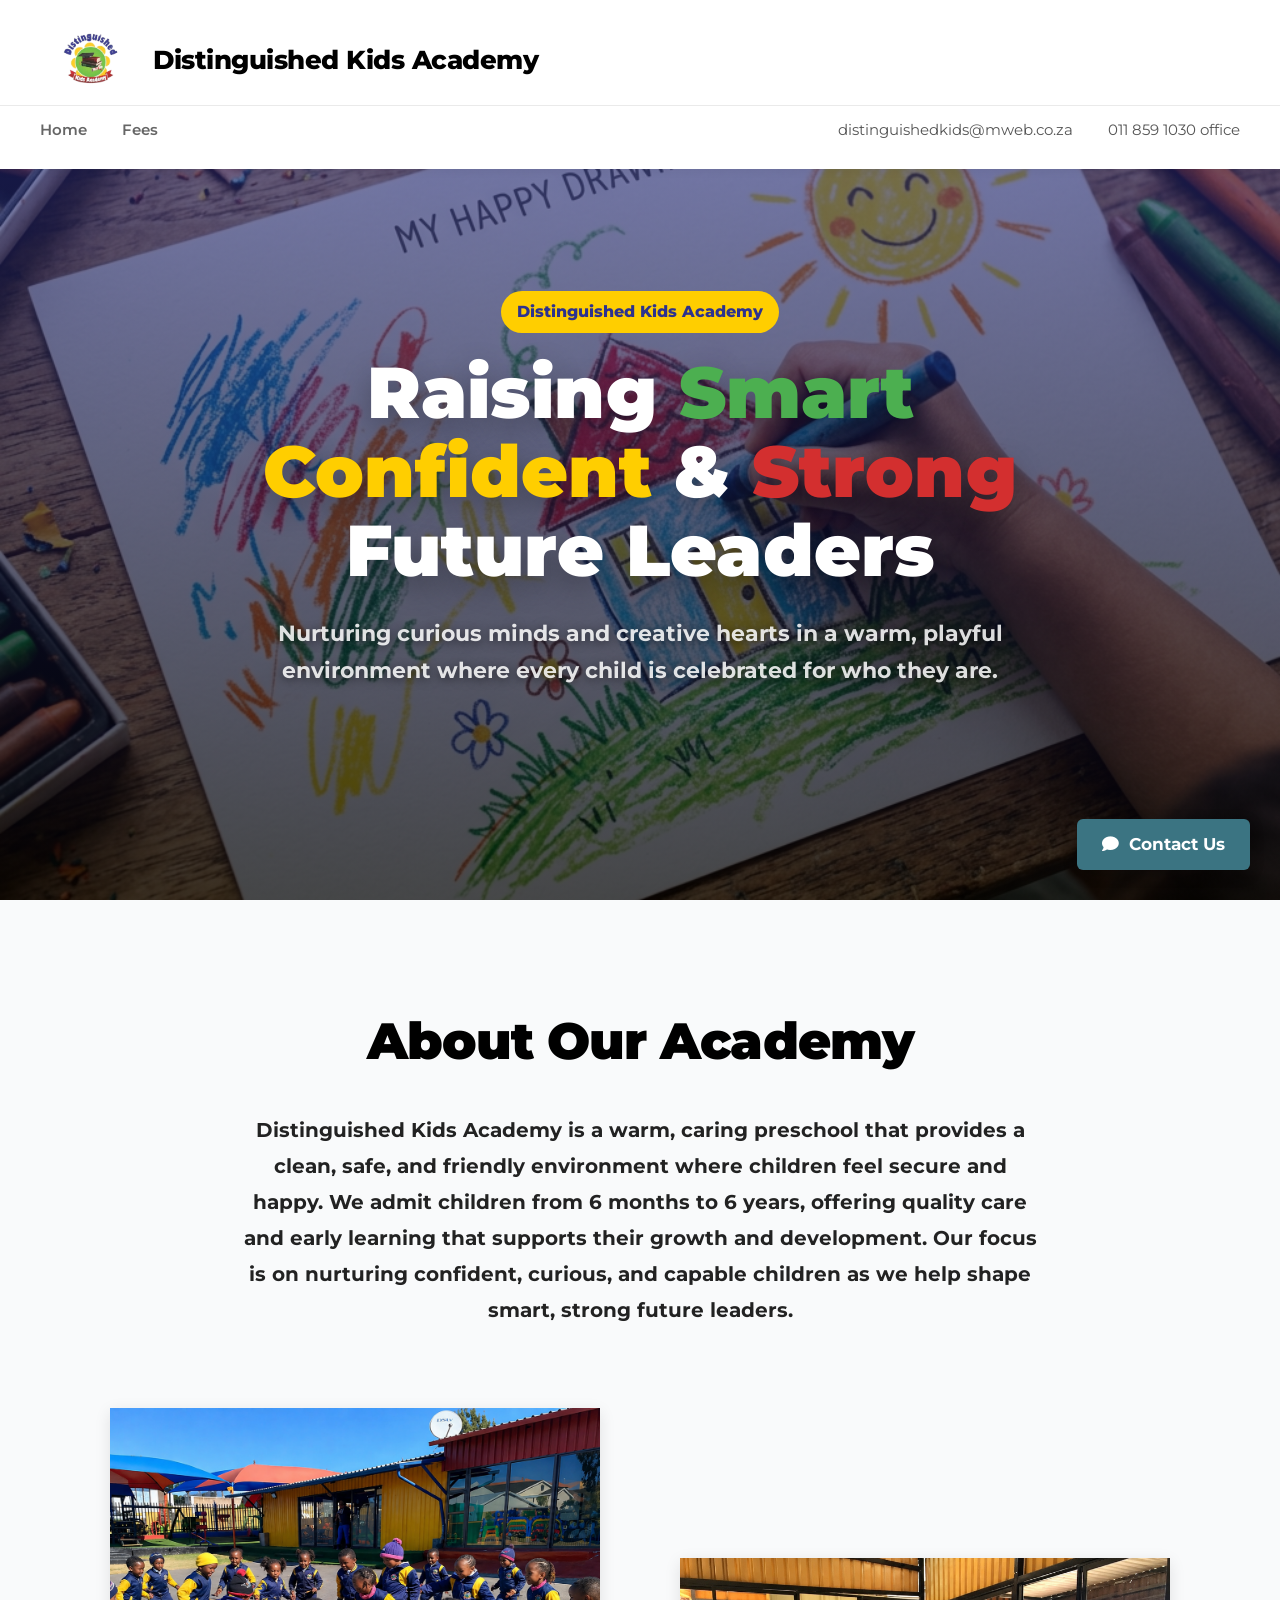
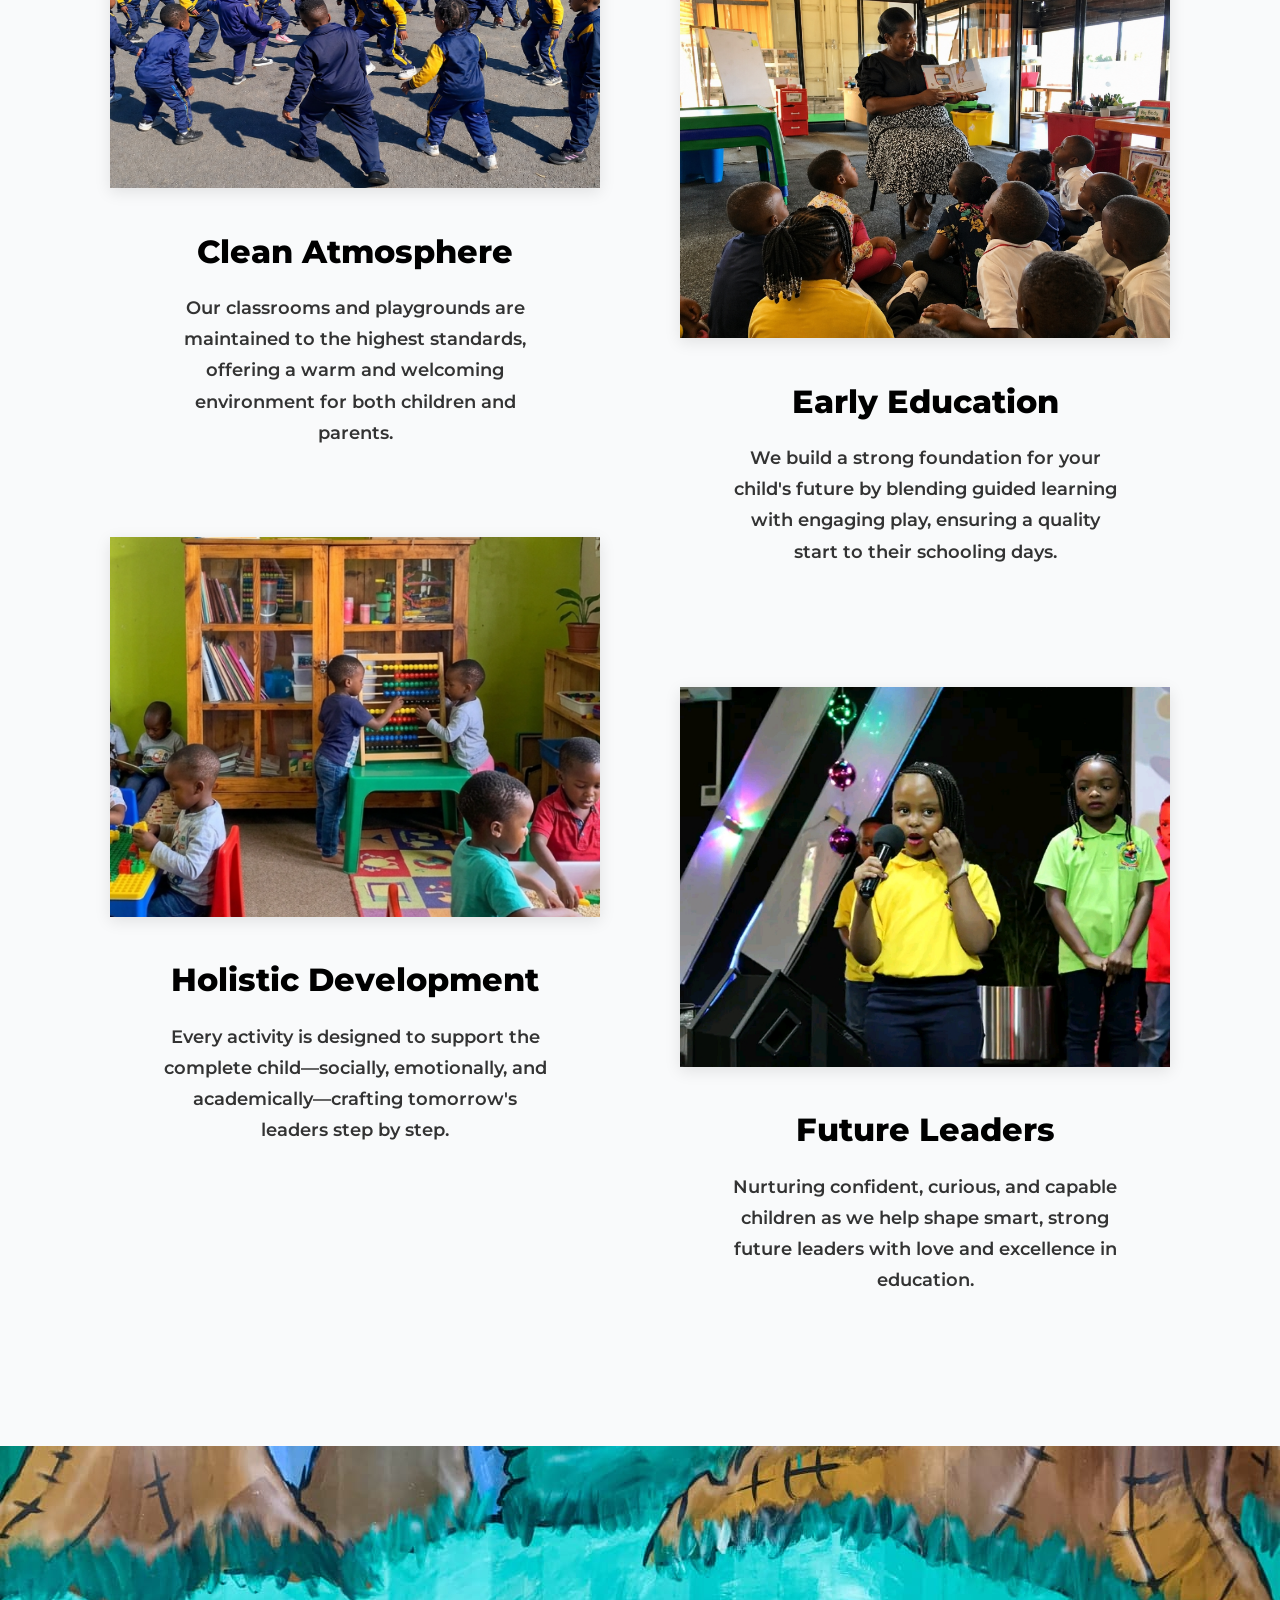
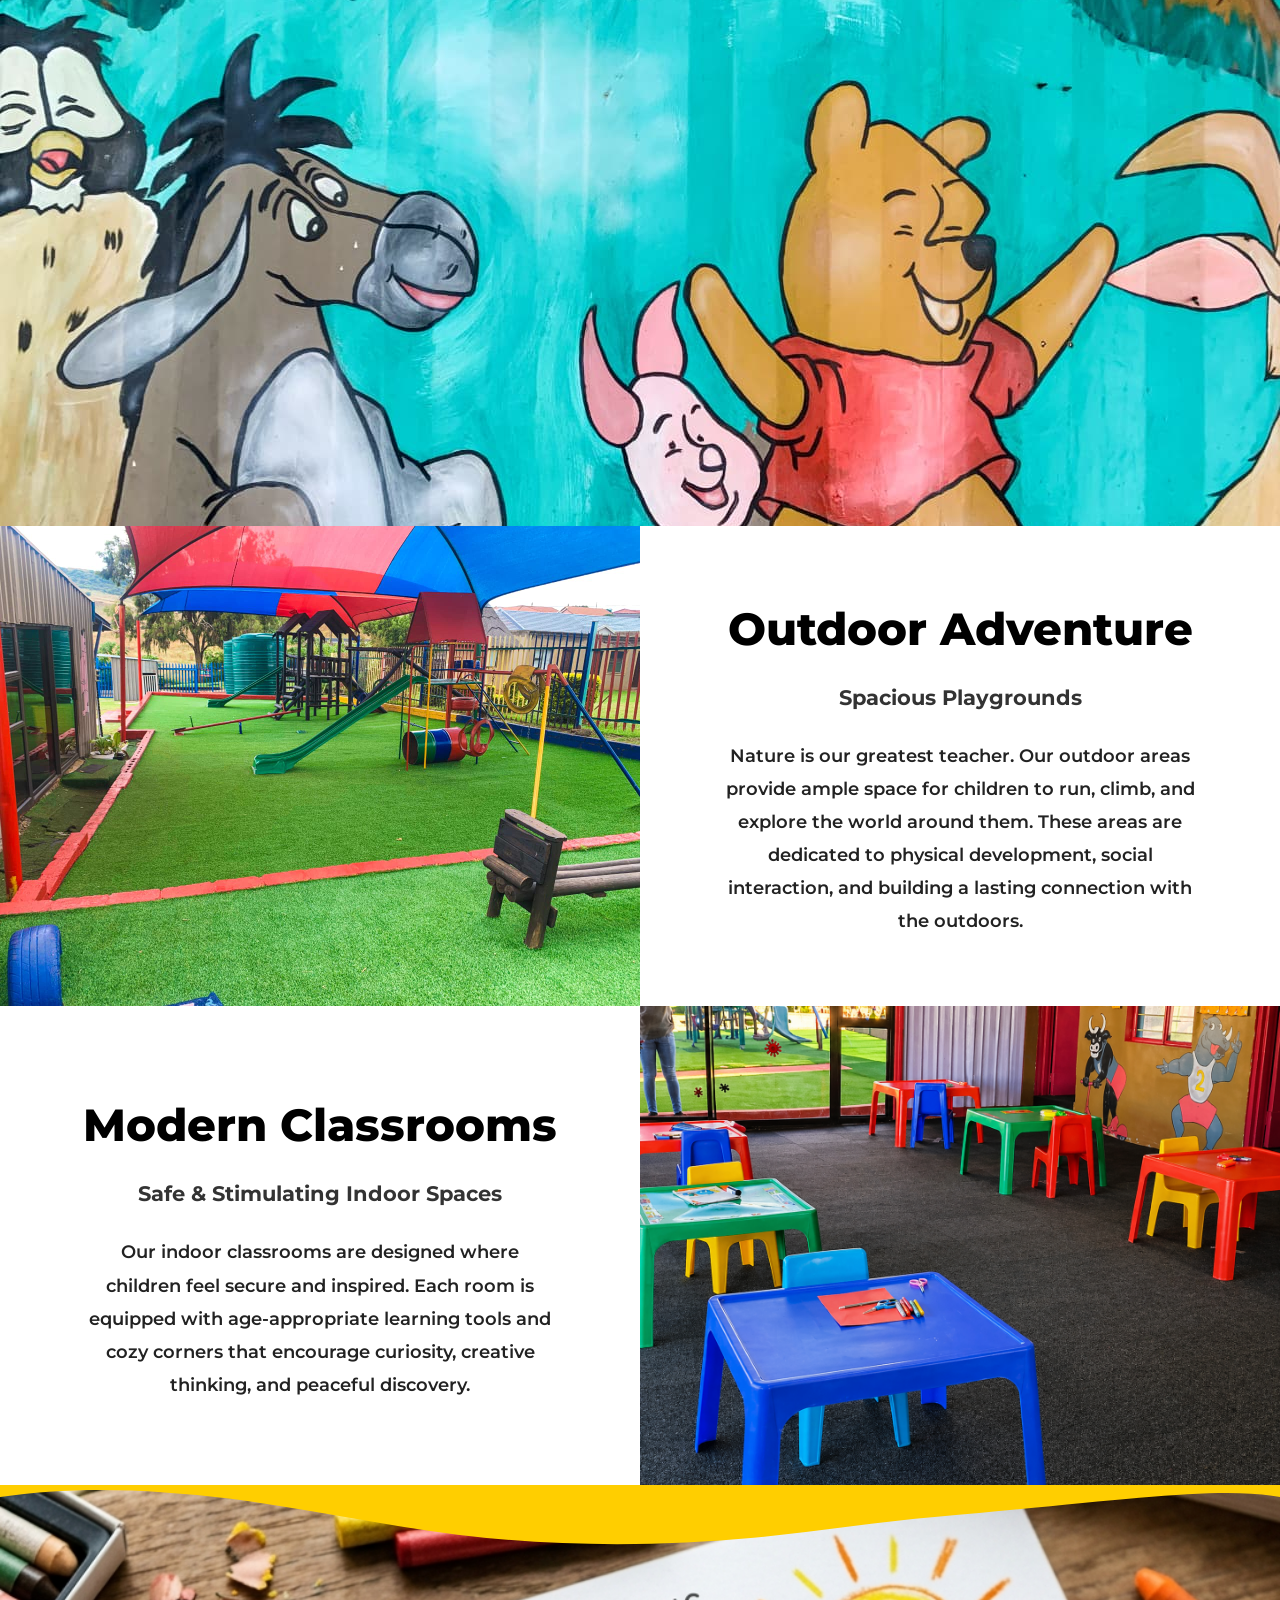
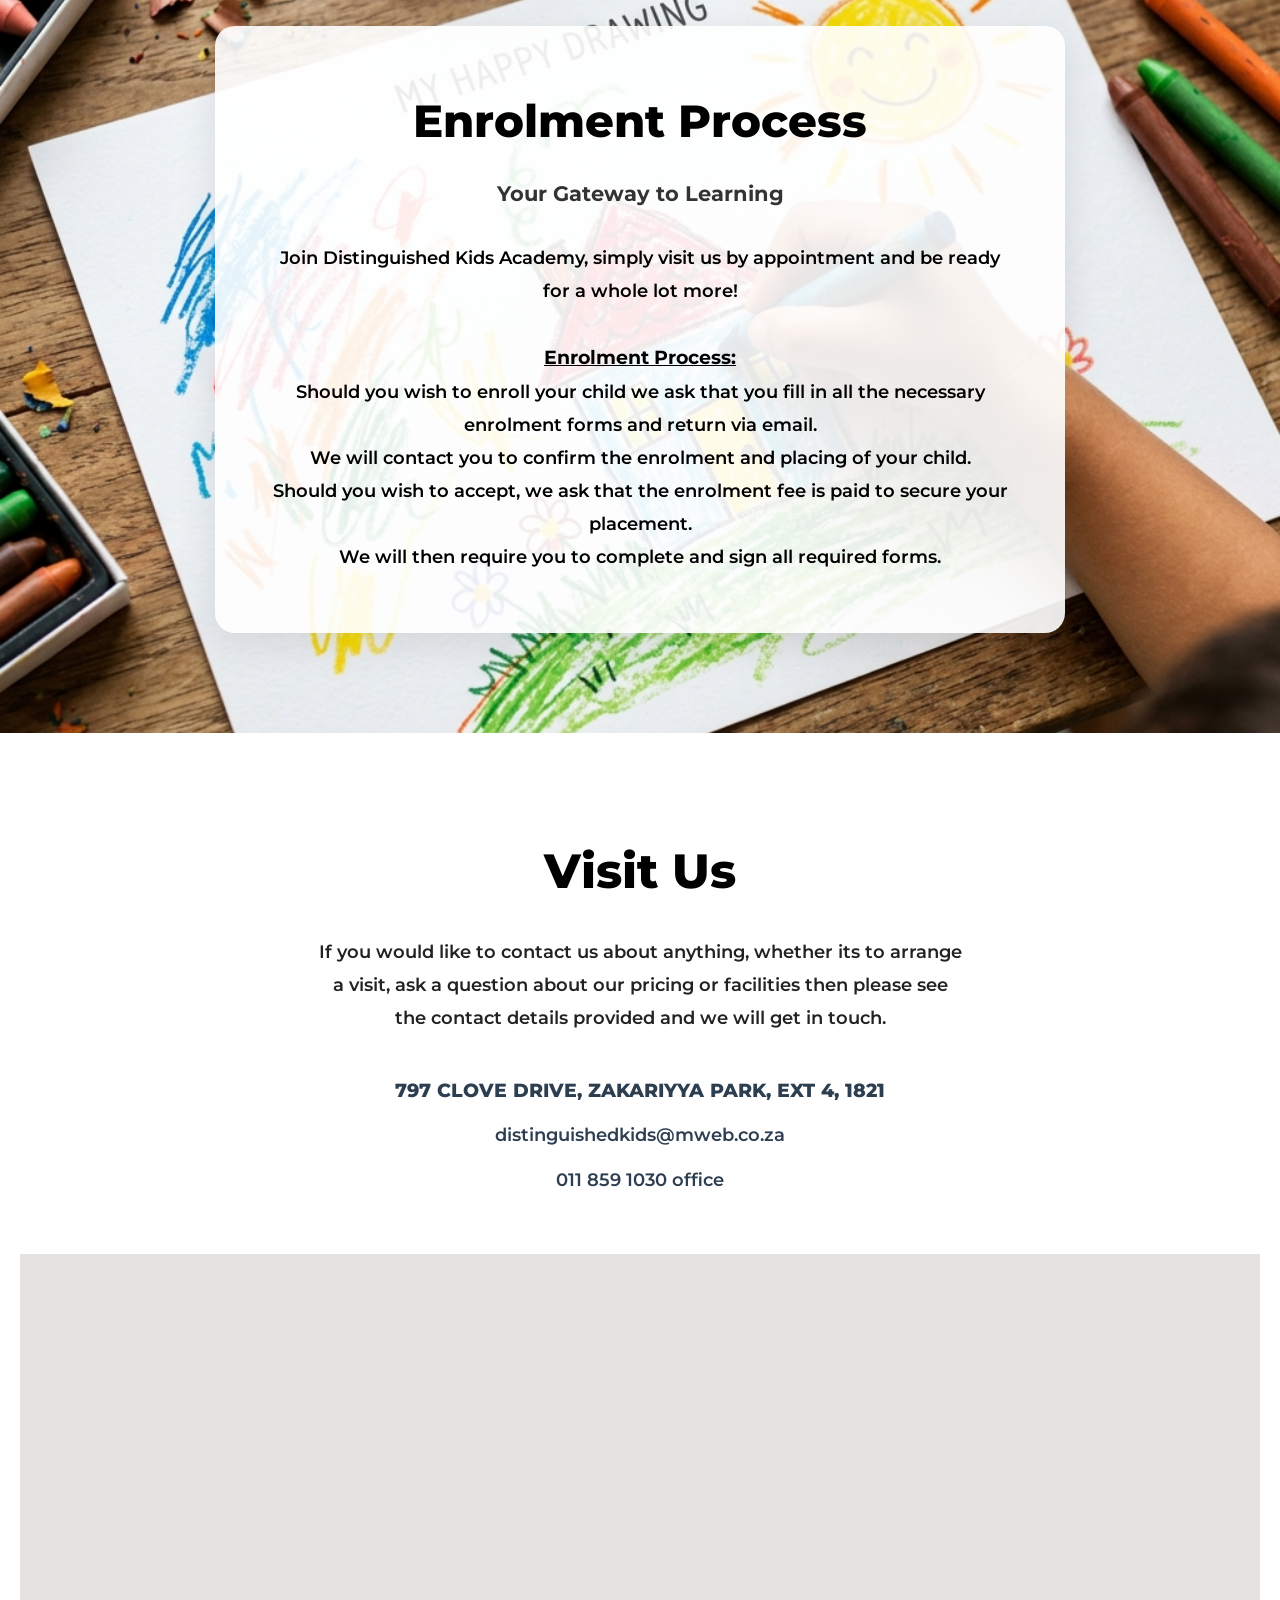
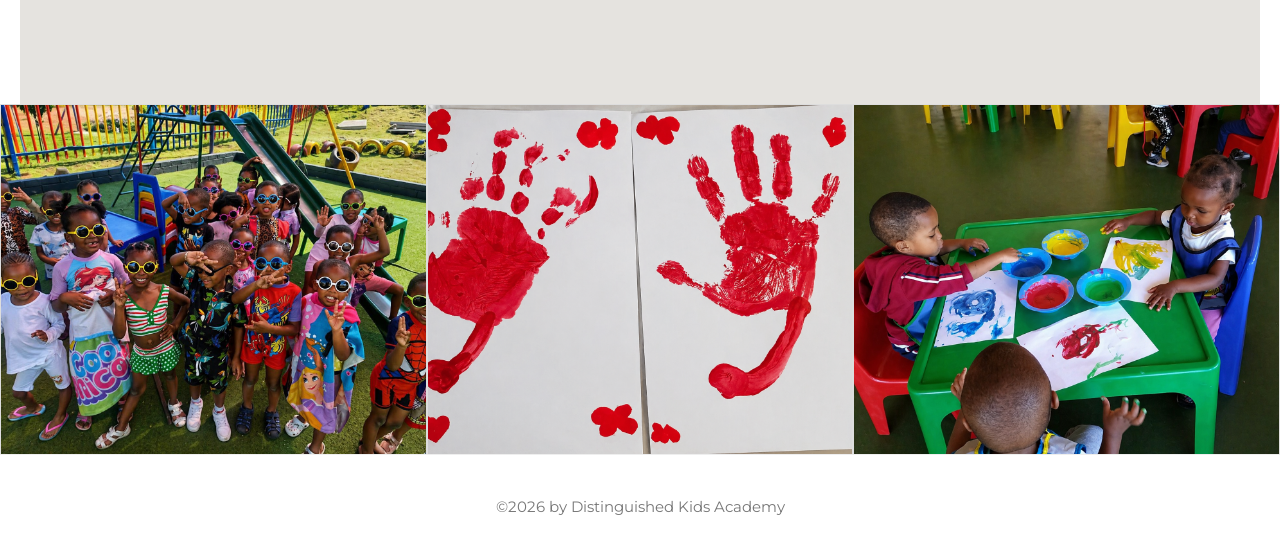
==== index.html @ df78caa8 "Update background image for enrolment section" ====
<!DOCTYPE html>
<html lang="en">

<head>
    <meta charset="UTF-8">
    <meta name="viewport" content="width=device-width, initial-scale=1.0">
    <title>Distinguished Kids Academy | Academy of Excellence</title>
    <meta name="description"
        content="Distinguished Kids Academy—an academy of excellence for smart, confident, and strong future leaders.">
    <!-- Google Fonts -->
    <link rel="preconnect" href="https://fonts.googleapis.com">
    <link rel="preconnect" href="https://fonts.gstatic.com" crossorigin>
    <link href="https://fonts.googleapis.com/css2?family=Montserrat:wght@400;600;700;800&display=swap" rel="stylesheet">
    <!-- FontAwesome -->
    <link rel="stylesheet" href="https://cdnjs.cloudflare.com/ajax/libs/font-awesome/6.4.0/css/all.min.css">
    <link rel="stylesheet" href="style.css">
</head>

<body>

    <!-- Navigation -->
    <nav id="main-nav"
        style="background: white; width: 100%; z-index: 1000; position: fixed; top: 0; left: 0; box-shadow: 0 2px 10px rgba(0,0,0,0.05);">
        <!-- Top Row -->
        <div class="nav-top-row">
            <div class="logo" style="display: flex; align-items: center; gap: 15px;">
                <img src="logos/1769603602246.png" alt="Distinguished Kids Logo" style="height: 60px;">
                <span style="font-size: 1.6rem; font-weight: 800; color: #000; letter-spacing: -0.5px;">Distinguished
                    Kids Academy</span>
            </div>

        </div>
        <hr style="border: none; border-top: 1px solid #eaeaea; margin: 0;">
        <!-- Bottom Row -->
        <div class="nav-bottom-row">
            <ul class="nav-links-new">
                <li><a href="#home" style="color: #666; font-weight: 600;">Home</a></li>
                <li><a href="fees.html" style="color: #666; font-weight: 600;">Fees</a></li>

            </ul>
            <div class="nav-contact-new">
                <span>distinguishedkids@mweb.co.za</span>
                <span>011 859 1030 office</span>
            </div>
        </div>
    </nav>

    <!-- Hero Section -->
    <section id="home" class="hero-full">
        <div class="hero-overlay"></div>
        <div class="hero-container text-center fade-in">
            <span class="badge hero-badge" style="font-weight: 800; font-size: 1rem; color: white;">Distinguished Kids
                Academy</span>
            <h1 class="hero-title"
                style="font-size: 4.5rem; font-weight: 900; line-height: 1.1; margin-bottom: 25px; color: white;">
                Raising <span class="c-green">Smart</span> <span class="c-yellow">Confident</span> & <span
                    class="c-red">Strong</span> Future Leaders</h1>
            <p class="hero-subtitle"
                style="font-size: 1.35rem; font-weight: 700; max-width: 800px; margin: 0 auto; line-height: 1.7; color: rgba(255,255,255,0.9);">
                Nurturing curious minds and creative hearts in a warm, playful environment where every child is
                celebrated for who they are.
            </p>
        </div>
    </section>

    <!-- About Section -->
    <section id="about" class="about-section">
        <div class="container text-center reveal">
            <h2 class="text-center"
                style="margin-bottom: 30px; font-size: 3.2rem; color: #000; font-weight: 900; letter-spacing: -1px;">
                About Our Academy</h2>
            <p
                style="max-width: 800px; margin: 0 auto 60px; color: #222; font-size: 1.25rem; font-weight: 700; line-height: 1.8;">
                Distinguished Kids Academy is a warm, caring preschool that provides a clean, safe, and friendly
                environment where children feel secure and happy. We admit children from 6 months to 6 years, offering
                quality care and early learning that supports their growth and development. Our focus is on nurturing
                confident, curious, and capable children as we help shape smart, strong future leaders.
            </p>
        </div>

        <!-- Class/Feature Blocks matching the staggered grid layout -->
        <style>

        </style>

        <div class="container" style="max-width: 1100px; padding-top: 20px;">
            <div class="staggered-grid">
                <!-- Feature 1 (Left Column) -->
                <div class="staggered-item reveal">
                    <img src="img/outdoor/ChatGPT Image Apr 29, 2026, 01_59_44 AM.png " alt="Clean Atmosphere">
                    <h3 style="font-size: 2rem; font-weight: 800; color: #000; margin-bottom: 15px;">Clean Atmosphere
                    </h3>
                    <p style="font-size: 1.15rem; font-weight: 600; color: #333; line-height: 1.7;">Our classrooms and
                        playgrounds are maintained to the highest standards, offering a warm and welcoming environment
                        for both children and parents.</p>
                </div>

                <!-- Feature 2 (Right Column, staggered) -->
                <div class="staggered-item staggered-col-right reveal">
                    <img src="img/storytime/Screenshot from 2026-04-29 01-50-06.png" alt="Early Education">
                    <h3 style="font-size: 2rem; font-weight: 800; color: #000; margin-bottom: 15px;">Early Education
                    </h3>
                    <p style="font-size: 1.15rem; font-weight: 600; color: #333; line-height: 1.7;">We build a strong
                        foundation for your child's future by blending guided learning with engaging play, ensuring a
                        quality start to their schooling days.</p>
                </div>

                <!-- Feature 3 (Left Column) -->
                <div class="staggered-item reveal" style="margin-top: -80px;">
                    <img src="img/Screenshot from 2026-04-29 01-42-43.png" alt="Holistic Development">
                    <h3 style="font-size: 2rem; font-weight: 800; color: #000; margin-bottom: 15px;">Holistic
                        Development</h3>
                    <p style="font-size: 1.15rem; font-weight: 600; color: #333; line-height: 1.7;">Every activity is
                        designed to support the complete child—socially, emotionally, and academically—crafting
                        tomorrow's leaders step by step.</p>
                </div>

                <!-- Feature 4 (Right Column, to balance the grid) -->
                <div class="staggered-item reveal" style="margin-top: 70px;">
                    <img src="img/8.jpg" alt="Future Leaders">
                    <h3 style="font-size: 2rem; font-weight: 800; color: #000; margin-bottom: 15px;">Future Leaders</h3>
                    <p style="font-size: 1.15rem; font-weight: 600; color: #333; line-height: 1.7;">Nurturing confident,
                        curious, and capable children as we help shape smart, strong future leaders with love and
                        excellence in education.</p>
                </div>

            </div>
        </div>
    </section>

    <!-- Environment Section -->
    <section id="environment" style="padding-top: 50px;">

        <!-- Top Full Width Image (Outdoor/Playground style) -->
        <div style="width: 100%; height: 680px; overflow: hidden; margin-bottom: 0;">
            <img src="img/WhatsApp%20Image%202026-04-29%20at%2001.08.43.jpeg" alt="Outdoor Playground"
                style="width: 100%; height: 100%; object-fit: cover; display: block;">
        </div>

        <!-- Bottom Split Section (Indoor Image + Text) -->
        <div style="display: flex; flex-wrap: wrap; width: 100%;">
            <!-- Left Side: Indoor Image -->
            <div style="flex: 1 1 50%; min-height: 400px; max-height: 500px; overflow: hidden;">
                <img src="img/WhatsApp Image 2026-04-29 at 01.08.42.jpeg" alt="Indoor Setup"
                    style="width: 100%; height: 100%; object-fit: cover; display: block;">
            </div>

            <!-- Right Side: Text Description -->
            <div
                style="flex: 1 1 50%; display: flex; flex-direction: column; justify-content: center; align-items: center; padding: 60px 40px; background: #ffffff; text-align: center;">
                <h3 style="font-size: 2.8rem; margin-bottom: 15px; color: #000; font-weight: 800;">Outdoor Adventure
                </h3>
                <h4 style="font-size: 1.3rem; margin-bottom: 25px; font-weight: bold; color: #333;">Spacious Playgrounds
                </h4>
                <p style="font-size: 1.15rem; line-height: 1.8; color: #222; max-width: 85%; font-weight: 600;">
                    Nature is our greatest teacher. Our outdoor areas provide ample space for children to run, climb,
                    and explore the world around them. These areas are dedicated to physical development, social
                    interaction, and building a lasting connection with the outdoors.
                </p>
            </div>
        </div>
        <div style="display: flex; flex-wrap: wrap; width: 100%;">
            <!-- Left Side: Indoor Image -->
            <div
                style="flex: 1 1 50%; display: flex; flex-direction: column; justify-content: center; align-items: center; padding: 60px 40px; background: #ffffff; text-align: center;">
                <h3 style="font-size: 2.8rem; margin-bottom: 15px; color: #000; font-weight: 800;">Modern Classrooms
                </h3>
                <h4 style="font-size: 1.3rem; margin-bottom: 25px; font-weight: bold; color: #333;">Safe & Stimulating
                    Indoor Spaces</h4>
                <p style="font-size: 1.15rem; line-height: 1.8; color: #222; max-width: 85%; font-weight: 600;">
                    Our indoor classrooms are designed where children feel secure and
                    inspired. Each room is equipped with age-appropriate learning tools and cozy corners that encourage
                    curiosity, creative thinking, and peaceful discovery.
                </p>
            </div>

            <!-- Right Side: Text Description -->
            <div style="flex: 1 1 50%; min-height: 400px; max-height: 500px; overflow: hidden;">
                <img src="img/ChatGPT Image Apr 29, 2026, 03_29_54 AM.png" alt="Indoor Setup"
                    style="width: 100%; height: 100%; object-fit: cover; display: block;">
            </div>
        </div>


    </section>

    <!-- Gallery Carousel 
    <section id="gallery" class="gallery-section">
        <div class="container text-center">
            <span class="title-tag blue">Moments of Joy</span>
            <h2>Our Gallery</h2>
            <div class="uneven-gallery">
                <div class="gallery-item reveal"><img src="img/01.jpg" alt="Gallery Image 1"></div>
                <div class="gallery-item reveal"><img src="img/02.jpg" alt="Gallery Image 2"></div>
                <div class="gallery-item reveal"><img src="img/2.jpg" alt="Gallery Image 3"></div>
                <div class="gallery-item reveal"><img src="img/4.jpg" alt="Gallery Image 4"></div>
                <div class="gallery-item reveal"><img src="img/5.jpg" alt="Gallery Image 5"></div>
                <div class="gallery-item reveal"><img src="img/6.jpg" alt="Gallery Image 6"></div>
                <div class="gallery-item reveal"><img src="img/7.jpg" alt="Gallery Image 7"></div>
                <div class="gallery-item reveal"><img src="img/8.jpg" alt="Gallery Image 8"></div>
                <div class="gallery-item reveal"><img src="img/10.jpg" alt="Gallery Image 9"></div>
                <div class="gallery-item reveal"><img src="img/11.jpg" alt="Gallery Image 10"></div>
            </div>
        </div>
    </section>-->

    <!-- Reviews Section 
    <section id="reviews" class="reviews-section">
        <div class="container">
            <span class="title-tag green text-center" style="display:block;">Community</span>
            <h2 class="text-center" style="margin-bottom: 50px;">What Parents Say</h2>

            <div class="reviews-carousel">
                <div class="reviews-track-container">
                    <ul class="reviews-track">
                        <li class="review-slide current-slide">
                            <div class="review-card">
                                <div class="stars">
                                    <i class="fas fa-star"></i><i class="fas fa-star"></i><i class="fas fa-star"></i><i
                                        class="fas fa-star"></i><i class="fas fa-star"></i>
                                </div>
                                <p>"Distinguished Kids has been a wonderful experience for our child. The environment is
                                    so nurturing and the activities are deeply engaging!"</p>
                                <h4>- Sarah M.</h4>
                            </div>
                        </li>
                        <li class="review-slide">
                            <div class="review-card">
                                <div class="stars">
                                    <i class="fas fa-star"></i><i class="fas fa-star"></i><i class="fas fa-star"></i><i
                                        class="fas fa-star"></i><i class="fas fa-star"></i>
                                </div>
                                <p>"We couldn't be happier with the progress our daughter has made. The teachers truly
                                    care about her development."</p>
                                <h4>- David K.</h4>
                            </div>
                        </li>
                        <li class="review-slide">
                            <div class="review-card">
                                <div class="stars">
                                    <i class="fas fa-star"></i><i class="fas fa-star"></i><i class="fas fa-star"></i><i
                                        class="fas fa-star"></i><i class="fas fa-star"></i>
                                </div>
                                <p>"Safe, clean, and incredibly fun. My son asks to go to school even on weekends! A
                                    true academy of excellence."</p>
                                <h4>- Jessica L.</h4>
                            </div>
                        </li>
                    </ul>
                </div>
                <button class="review-btn btn-left"><i class="fas fa-chevron-left"></i></button>
                <button class="review-btn btn-right"><i class="fas fa-chevron-right"></i></button>
            </div>
        </div>
    </section>-->

    <!-- Activity Modal -->
    <div id="activity-modal" class="modal-overlay">
        <div class="modal-card">
            <button class="close-modal">&times;</button>
            <div class="modal-content-split">
                <div class="modal-image-col">
                    <img id="modal-main-img" src="" alt="Activity">
                </div>
                <div class="modal-info-col">
                    <span id="modal-category" class="category-badge">Category</span>
                    <h2 id="modal-title">Activity Title</h2>
                    <p id="modal-desc">Description goes here.</p>

                    <div class="activity-media">
                        <h4><i class="fas fa-camera"></i> Activity Media</h4>
                        <div id="modal-media-grid" class="media-mini-grid">
                            <!-- Populated by JS -->
                        </div>
                    </div>
                </div>
            </div>
        </div>
    </div>

    <!-- Enrolment Process -->
    <section id="enrolment"
        style="position: relative; background: url('img/01.jpg') center/cover no-repeat; padding: 100px 20px; text-align: center; color: #000000;">
        <div style="position: absolute; top: -1px; left: 0; width: 100%; overflow: hidden; line-height: 0;">
            <svg viewBox="0 0 1200 120" preserveAspectRatio="none"
                style="display: block; width: 100%; height: 60px; transform: rotate(180deg);">
                <path
                    d="M321.39,56.44c58-10.79,114.16-30.13,172-41.86,82.39-16.72,168.19-17.73,250.45-.39C823.78,31,906.67,72,985.66,92.83c70.05,18.48,146.53,26.09,214.34,3V120H0V95.8C57.1,118.92,147.26,89.15,321.39,56.44Z"
                    fill="#FFCE00"></path>
            </svg>
        </div>
        <div
            style="background: rgba(255,255,255,0.9); display: inline-block; padding: 60px 50px; border-radius: 20px; max-width: 850px; margin-top: 40px; box-shadow: 0 10px 40px rgba(0,0,0,0.1);">
            <h2 style="font-size: 2.8rem; font-weight: 800; margin-bottom: 20px;">Enrolment Process</h2>
            <h4 style="font-size: 1.3rem; font-weight: bold; margin-bottom: 30px; color: #333;">Your Gateway to Learning
            </h4>
            <p style="font-size: 1.15rem; line-height: 1.8; font-weight: 600; text-align: center;">
                Join Distinguished Kids Academy, simply visit us by appointment and be ready for a whole lot
                more!<br><br>
                <strong style="text-decoration: underline; font-size: 1.2rem;">Enrolment Process:</strong><br>
                Should you wish to enroll your child we ask that you fill in all the necessary enrolment forms and
                return via email.<br>
                We will contact you to confirm the enrolment and placing of your child.<br>
                Should you wish to accept, we ask that the enrolment fee is paid to secure your placement.<br>
                We will then require you to complete and sign all required forms.
            </p>
        </div>
    </section>

    <!-- Visit Us -->
    <section id="visit" style="padding: 100px 20px 0; background: #fff; text-align: center;">
        <h2 style="font-size: 3rem; font-weight: 800; margin-bottom: 25px; color: #000;">Visit Us</h2>
        <p
            style="font-size: 1.15rem; line-height: 1.8; max-width: 650px; margin: 0 auto 40px; font-weight: 600; color: #222;">
            If you would like to contact us about anything, whether its to arrange a visit, ask a question about our
            pricing or facilities then please see the contact details provided and we will get in touch.
        </p>
        <p style="font-size: 1.2rem; font-weight: 800; margin-bottom: 15px;">797 CLOVE DRIVE, ZAKARIYYA PARK, EXT 4,
            1821</p>
        <p style="font-size: 1.15rem; font-weight: 600; margin-bottom: 15px;">distinguishedkids@mweb.co.za</p>
        <p style="font-size: 1.15rem; font-weight: 600; margin-bottom: 60px;">011 859 1030 office</p>

        <!-- Google Map iframe linking to Zakariyya Park -->
        <div style="width: 100%; height: 450px; background: #e5e3df; position: relative;">
            <iframe
                src="https://www.google.com/maps/embed?pb=!1m18!1m12!1m3!1d14300.957691689266!2d27.8344!3d-26.3512!2m3!1f0!2f0!3f0!3m2!1i1024!2i768!4f13.1!3m3!1m2!1s0x1e95085c7b3e0921%3A0xe54e60fc31b78292!2sZakariyya%20Park%2C%201821%2C%20South%20Africa!5e0!3m2!1sen!2sus!4v1683226955034!5m2!1sen!2sus"
                width="100%" height="100%" style="border:0;" allowfullscreen="" loading="lazy"
                referrerpolicy="no-referrer-when-downgrade"></iframe>
        </div>
    </section>

    <!-- Events Banner -->
    <section id="events" style="display: flex; flex-wrap: wrap; width: 100%; margin-top: 0; padding: 0;">
        <style>
            .event-col {
                flex: 1 1 300px;
                display: flex;
                flex-direction: column;
            }

            .event-img {
                width: 100%;
                height: 350px;
                object-fit: cover;
                display: block;
                border: 1px solid #ddd;
                border-bottom: none;
            }

            .event-text {
                background: #eaf3f5;
                padding: 40px 20px;
                text-align: center;
                min-height: 160px;
                display: flex;
                align-items: center;
                justify-content: center;
            }

            .event-text h3 {
                font-size: 1.6rem;
                font-weight: 800;
                color: #000;
                margin: 0;
                line-height: 1.4;
            }
        </style>
        <!-- Column 1 -->
        <div class="event-col">
            <img src="img/social/ChatGPT Image Apr 29, 2026, 03_35_30 AM.png" alt="Sports Day" class="event-img">
            
        </div>
        <!-- Column 2 -->
        <div class="event-col">
            <img src="img/art/ChatGPT Image Apr 29, 2026, 03_38_50 AM.png" alt="Easter Parade & Picnic" class="event-img">
            
        </div>
        <!-- Column 3 -->
        <div class="event-col">
            <img src="img/art/ChatGPT Image Apr 29, 2026, 03_40_30 AM.png" alt="Bakers Day" class="event-img">
            
        </div>
    </section>

    <!-- Minimal Footer -->
    <footer style="padding: 40px 20px; text-align: center; background: #fff; border-top: 1px solid #eee;">
        <p style="font-size: 0.95rem; color: #777; margin: 0;">&copy;2026 by Distinguished Kids Academy</p>
    </footer>

    <!-- Floating Contact Button -->
    <a href="#visit"
        style="position: fixed; bottom: 30px; right: 30px; background: #3b7482; color: #fff; padding: 12px 25px; border-radius: 6px; font-weight: 700; font-size: 1.05rem; text-decoration: none; display: flex; align-items: center; gap: 10px; z-index: 1000; box-shadow: 0 4px 15px rgba(0,0,0,0.15); transition: all 0.3s;">
        <i class="fas fa-comment"></i> Contact Us
    </a>

    <script src="main.js"></script>
</body>

</html>
---- style.css ----
/* Modern CSS Reset */
* {
    margin: 0;
    padding: 0;
    box-sizing: border-box;
}

:root {
    --primary: #2D328E; /* Brand Blue from logo */
    --primary-dark: #1A1F6D;
    --secondary: #FFCE00; /* Brand Yellow/Gold */
    --brand-red: #D32F2F; /* Brand Red from banner */
    --brand-green: #4CAF50; /* Brand Green from circle */
    --text-main: #2C3E50;
    --text-muted: #7F8C8D;
    --bg-main: #F9FAFB;
    --white: #FFFFFF;
    --glass: rgba(255, 255, 255, 0.85);
    --glass-border: rgba(255, 255, 255, 0.3);
    --transition: 0.4s cubic-bezier(0.175, 0.885, 0.32, 1.275);
    --shadow: 0 10px 30px rgba(0, 0, 0, 0.08);
    --font-heading: 'Montserrat', sans-serif;
    --font-body: 'Montserrat', sans-serif;
}

html {
    scroll-behavior: smooth;
}

body {
    font-family: var(--font-body);
    color: var(--text-main);
    background: var(--bg-main);
    line-height: 1.6;
    overflow-x: hidden;
}

h1, h2, h3, h4 {
    font-family: var(--font-heading);
    font-weight: 800;
}

a {
    text-decoration: none;
    color: inherit;
    transition: var(--transition);
}

ul {
    list-style: none;
}

.container {
    max-width: 1200px;
    margin: 0 auto;
    padding: 0 20px;
}

.text-center {
    text-align: center;
}

/* Glassmorphism Classes */
.glass {
    background: var(--glass);
    backdrop-filter: blur(12px);
    -webkit-backdrop-filter: blur(12px);
    border: 1px solid var(--glass-border);
}

/* Navigation */
nav {
    position: fixed;
    top: 0;
    left: 0;
    width: 100%;
    z-index: 1000;
    padding: 15px 0;
    transition: padding 0.3s ease;
}

.nav-container {
    max-width: 1200px;
    margin: 0 auto;
    display: flex;
    justify-content: space-between;
    align-items: center;
    padding: 0 30px;
}

/* Navigation Logo Typography */
.logo {
    display: flex;
    align-items: center;
    gap: 15px;
}

.logo-img {
    height: 65px;
    width: auto;
    filter: drop-shadow(0 5px 15px rgba(0,0,0,0.1));
    transition: transform 0.3s ease;
}

.logo-text {
    display: flex;
    flex-direction: column;
    justify-content: center;
}

.brand-name {
    font-size: 1.5rem;
    font-weight: 800;
    line-height: 1.1;
    color: var(--primary);
    font-family: var(--font-heading);
}

.brand-tagline {
    font-size: 0.8rem;
    font-weight: 700;
    text-transform: uppercase;
    color: var(--secondary);
    letter-spacing: 1px;
}

.nav-links {
    display: flex;
    align-items: center;
    gap: 30px;
}

.nav-links a {
    font-weight: 600;
    font-size: 1.05rem;
}

.nav-links a:hover {
    color: var(--primary);
}

.btn-primary {
    background: var(--primary);
    color: var(--white) !important;
    padding: 10px 25px;
    border-radius: 50px;
    box-shadow: 0 4px 15px rgba(74, 144, 226, 0.3);
}

.btn-primary:hover {
    transform: translateY(-3px);
    background: var(--primary-dark);
}

   .nav-top-row { display: flex; justify-content: space-between; align-items: center; padding: 15px 40px; max-width: 1400px; margin: 0 auto; }
        .nav-bottom-row { display: flex; justify-content: space-between; align-items: center; padding: 12px 40px; font-size: 0.95rem; color: #555; max-width: 1400px; margin: 0 auto; }
        .nav-links-new { display: flex; gap: 35px; list-style: none; margin: 0; padding: 0; }
        .nav-contact-new { display: flex; gap: 35px; }
        .get-in-touch:hover { background: #000; color: #fff !important; }
        @media (max-width: 900px) {
            .nav-top-row, .nav-bottom-row { flex-direction: column; gap: 15px; padding: 15px 20px; text-align: center; }
            .nav-links-new, .nav-contact-new { flex-direction: column; gap: 10px; }
            .logo { flex-direction: column; }
        }
.menu-toggle {
    display: none;
    font-size: 1.5rem;
    cursor: pointer;
}

/* Hero Section */
.hero {
    height: 100vh;
    display: flex;
    align-items: center;
    padding: 0 10%;
    gap: 50px;
    position: relative;
    background: radial-gradient(circle at top right, rgba(74, 144, 226, 0.1), transparent);
}

.hero-content {
    flex: 1;
    z-index: 2;
}

.badge {
    background: rgba(74, 144, 226, 0.1);
    color: var(--primary);
    padding: 8px 16px;
    border-radius: 50px;
    font-size: 0.9rem;
    font-weight: 700;
    margin-bottom: 20px;
    display: inline-block;
}

.hero h1 {
    font-size: 4.5rem;
    line-height: 1.1;
    margin-bottom: 25px;
}

.hero h1 span {
    color: var(--primary);
}

.hero p {
    font-size: 1.25rem;
    color: var(--text-muted);
    margin-bottom: 35px;
    max-width: 600px;
}

/* Full Hero Section */
.hero-full {
    height: 100vh;
    width: 100%;
    position: relative;
    background-image: url('img/01.jpg');
    background-size: cover;
    background-position: center;
    background-attachment: fixed;
    display: flex;
    align-items: center;
    justify-content: center;
    color: var(--white);
    padding-top: 80px;
}

.hero-overlay {
    position: absolute;
    top: 0;
    left: 0;
    width: 100%;
    height: 100%;
    background: linear-gradient(to bottom, rgba(45, 50, 142, 0.6), rgba(0, 0, 0, 0.7));
    z-index: 1;
}

.hero-container {
    position: relative;
    z-index: 2;
    max-width: 900px;
    padding: 0 20px;
}

.hero-badge {
    background: var(--secondary) !important;
    color: var(--primary) !important;
    font-weight: 800;
}

.hero-title {
    font-size: 5rem;
    line-height: 1.1;
    margin-bottom: 25px;
    text-shadow: 0 10px 30px rgba(0,0,0,0.3);
}

.hero-title span {
    color: var(--secondary);
}

.c-red { color: var(--brand-red) !important; }
.c-green { color: var(--brand-green) !important; }
.c-yellow { color: var(--secondary) !important; }
.c-blue { color: var(--primary) !important; }

.hero-subtitle {
    font-size: 1.4rem;
    margin-bottom: 40px;
    opacity: 0.95;
    text-shadow: 0 2px 10px rgba(0,0,0,0.5);
}

.center-flex {
    justify-content: center;
}

.btn-secondary.ghost {
    background: transparent;
    color: var(--white);
    border: 2px solid var(--white);
}

.btn-secondary.ghost:hover {
    background: var(--white);
    color: var(--primary);
}

  .staggered-grid {
                display: grid;
                grid-template-columns: 1fr 1fr;
                gap: 50px 80px;
                align-items: start;
            }
            .staggered-col-right {
                margin-top: 150px;
            }
            .staggered-item {
                text-align: center;
            }
            .staggered-item img {
                width: 100%;
                height: 380px;
                object-fit: cover;
                margin-bottom: 30px;
                box-shadow: 0 4px 15px rgba(0,0,0,0.1);
            }
            .staggered-item h3 {
                font-size: 2.2rem;
                color: #000;
                margin-bottom: 20px;
                font-weight: 800;
            }
            .staggered-item p {
                font-size: 1.15rem;
                color: #222;
                line-height: 1.8;
                font-weight: 600;
                padding: 0 10%;
            }
            @media (max-width: 768px) {
                .staggered-grid {
                    grid-template-columns: 1fr;
                    gap: 60px;
                }
                .staggered-col-right {
                    margin-top: 0;
                }
                .staggered-item p {
                    padding: 0 5%;
                }
            }

/* Stats Section */
.stats {
    padding: 80px 0;
    background: var(--white);
}

.stats .container {
    display: grid;
    grid-template-columns: repeat(4, 1fr);
    gap: 30px;
}

.stat-card {
    text-align: center;
    padding: 40px;
    border-radius: 30px;
    background: var(--bg-main);
    transition: var(--transition);
}

.stat-card:hover {
    color: var(--white);
    transform: translateY(-10px);
}

.stat-card i {
    font-size: 2.5rem;
    margin-bottom: 20px;
}

.stat-card:nth-child(1) i { color: var(--brand-red); }
.stat-card:nth-child(2) i { color: var(--primary); }
.stat-card:nth-child(3) i { color: var(--brand-green); }
.stat-card:nth-child(4) i { color: var(--secondary); }

.stat-card:nth-child(1):hover { background: var(--brand-red); }
.stat-card:nth-child(2):hover { background: var(--primary); }
.stat-card:nth-child(3):hover { background: var(--brand-green); }
.stat-card:nth-child(4):hover {
    background: var(--secondary);
    color: var(--primary);
}
.stat-card:nth-child(4):hover i {
    color: var(--primary);
}

.stat-card:hover i {
    color: var(--white);
}

.stat-card h3 {
    font-size: 2.5rem;
    margin-bottom: 10px;
}

/* About & Philosophy */
.about-section {
    padding: 100px 0;
}

.grid-2 {
    display: grid;
    grid-template-columns: 1fr 1fr;
    gap: 80px;
    align-items: center;
}

.about-img {
    position: relative;
}

.img-badge {
    position: absolute;
    bottom: -20px;
    right: -20px;
    background: var(--brand-red);
    color: var(--white);
    padding: 20px;
    border-radius: 30px;
    text-align: center;
    box-shadow: 0 20px 40px rgba(211, 47, 47, 0.3);
    z-index: 5;
}

.img-badge span {
    font-size: 1.8rem;
    font-weight: 800;
    display: block;
    line-height: 1;
}

.img-badge p {
    font-size: 0.8rem;
    font-weight: 700;
    text-transform: uppercase;
}

.rounded-img {
    width: 100%;
    border-radius: 50px;
    box-shadow: 0 40px 80px rgba(0,0,0,0.1);
    filter: contrast(1.05) brightness(1.02);
}

/* Uneven Gallery */
/* Uneven Gallery */
.uneven-gallery {
    column-count: 3;
    column-gap: 20px;
    margin-top: 40px;
}

.gallery-item {
    border-radius: 20px;
    overflow: hidden;
    position: relative;
    box-shadow: 0 5px 15px rgba(0,0,0,0.1);
    margin-bottom: 20px;
    break-inside: avoid;
    display: inline-block;
    width: 100%;
}

.gallery-item img {
    width: 100%;
    height: auto;
    object-fit: contain;
    display: block;
    transition: transform 0.5s ease;
    filter: contrast(1.05) brightness(1.02);
}

.gallery-item:hover img {
    transform: scale(1.05);
}

@media (max-width: 900px) {
    .uneven-gallery { column-count: 2; }
}

@media (max-width: 600px) {
    .uneven-gallery { column-count: 1; }
}

.title-tag {
    color: var(--secondary);
    text-transform: uppercase;
    letter-spacing: 2px;
    font-weight: 800;
    font-size: 0.9rem;
    display: block;
    margin-bottom: 15px;
}

.title-tag.red { color: var(--brand-red); }
.title-tag.green { color: var(--brand-green); }
.title-tag.blue { color: var(--primary); }

.about-text h2 {
    font-size: 3rem;
    margin-bottom: 25px;
}

.about-text p {
    color: var(--text-muted);
    font-size: 1.15rem;
    margin-bottom: 30px;
}

.features {
    display: grid;
    grid-template-columns: 1fr;
    gap: 15px;
}

.features li {
    display: flex;
    align-items: center;
    gap: 15px;
    font-weight: 600;
    font-size: 1.1rem;
}

.features li i {
    color: var(--brand-green);
    font-size: 1.3rem;
}

/* Programs */
.programs {
    padding: 100px 0;
    background: var(--white);
}

.programs h2 {
    font-size: 3rem;
    margin-bottom: 60px;
    color: #1a1a1a;
}

/* Reviews Section */
.reviews-section {
    padding: 100px 0;
    background: var(--bg-main);
}

/* Reviews Carousel */
.reviews-carousel {
    position: relative;
    width: 100%;
    max-width: 800px;
    margin: 40px auto 50px;
}

.reviews-track-container {
    padding: 10px;
    height: 350px;
    position: relative;
    overflow: hidden;
}

.reviews-track {
    padding: 0;
    margin: 0;
    list-style: none;
    position: relative;
    height: 100%;
    transition: transform 500ms ease-in-out;
}

.review-slide {
    position: absolute;
    top: 0;
    bottom: 0;
    width: 100%;
    display: flex;
    justify-content: center;
    align-items: center;
}

.review-card {
    background: var(--white);
    padding: 40px;
    border-radius: 30px;
    box-shadow: 0 10px 30px rgba(0,0,0,0.05);
    text-align: center;
    width: 100%;
    max-width: 700px;
    margin: 0 20px;
}

.review-card .stars {
    color: var(--secondary);
    margin-bottom: 20px;
    font-size: 1.2rem;
}

.review-card p {
    font-style: italic;
    color: var(--text-muted);
    font-size: 1.2rem;
    margin-bottom: 20px;
}

.review-card h4 {
    color: var(--primary);
    font-size: 1.15rem;
}

.review-btn {
    position: absolute;
    top: 50%;
    transform: translateY(-50%);
    background: transparent;
    border: none;
    cursor: pointer;
    z-index: 10;
    font-size: 2.5rem;
    color: rgba(45, 50, 142, 0.4);
    transition: var(--transition);
}

.review-btn:hover {
    color: var(--primary);
}

.review-btn.btn-left { left: -60px; }
.review-btn.btn-right { right: -60px; }

@media (max-width: 900px) {
    .review-btn.btn-left { left: -20px; }
    .review-btn.btn-right { right: -20px; }
}

@media (max-width: 768px) {
    .review-btn.btn-left { left: 0px; }
    .review-btn.btn-right { right: 0px; }
    .review-card { padding: 30px 20px; }
    .review-card p { font-size: 1.05rem; }
}

.review-card .stars {
    color: var(--secondary);
    margin-bottom: 20px;
    font-size: 1.2rem;
}

.review-card p {
    font-style: italic;
    color: var(--text-muted);
    font-size: 1.1rem;
    margin-bottom: 20px;
}

.review-card h4 {
    color: var(--primary);
    font-size: 1.15rem;
}

.review-form-container {
    background: var(--white);
    padding: 50px;
    border-radius: 40px;
    box-shadow: 0 10px 40px rgba(0,0,0,0.08);
    max-width: 800px;
    margin: 80px auto 0;
}

.review-form-container h3 {
    text-align: center;
    color: var(--primary);
    font-size: 2.2rem;
    margin-bottom: 30px;
}

#review-form {
    display: flex;
    flex-direction: column;
    gap: 20px;
}

#review-form input, #review-form textarea {
    width: 100%;
    padding: 18px 25px;
    border: 2px solid #E2E8F0;
    border-radius: 20px;
    font-family: var(--font-body);
    font-size: 1.1rem;
    transition: var(--transition);
    background: #fdfdfd;
}

#review-form input:focus, #review-form textarea:focus {
    outline: none;
    border-color: var(--primary);
    background: var(--white);
}

#review-form button {
    border: none;
    cursor: pointer;
    font-size: 1.2rem;
    margin-top: 10px;
}


.program-grid {
    display: grid;
    grid-template-columns: repeat(3, 1fr);
    gap: 40px;
}

.program-card {
    padding: 50px 40px;
    background: var(--bg-main);
    border-radius: 40px;
    text-align: center;
    transition: var(--transition);
    border: 1px solid #E2E8F0;
}

.program-card:hover {
    transform: translateY(-15px);
    box-shadow: 0 40px 70px rgba(0,0,0,0.08);
}

.icon-box {
    width: 80px;
    height: 80px;
    margin: 0 auto 30px;
    border-radius: 25px;
    display: flex;
    align-items: center;
    justify-content: center;
    font-size: 2rem;
    color: var(--white);
}

.icon-box.blue { background: var(--primary); }
.icon-box.orange { background: var(--secondary); color: var(--primary); }
.icon-box.green { background: var(--brand-green); }
.icon-box.red { background: var(--brand-red); }

.program-card h3 {
    margin-bottom: 15px;
    font-size: 1.6rem;
}

.program-card p {
    color: var(--text-muted);
}

/* Footer */
footer {
    background: var(--bg-main);
    padding: 100px 0 30px;
    border-top: 1px solid #E2E8F0;
}

.footer-grid {
    display: grid;
    grid-template-columns: 2fr 1fr 1fr;
    gap: 80px;
    margin-bottom: 60px;
}

.footer-info p {
    margin: 20px 0;
    color: var(--text-muted);
}

.social-links {
    display: flex;
    gap: 15px;
}

.social-links a {
    width: 45px;
    height: 45px;
    border-radius: 50%;
    background: var(--white);
    display: flex;
    align-items: center;
    justify-content: center;
    box-shadow: var(--shadow);
    color: var(--primary);
    font-size: 1.2rem;
}

.social-links a:hover {
    background: var(--primary);
    color: var(--white);
    transform: translateY(-5px);
}

.footer-links h4, .footer-contact h4 {
    margin-bottom: 25px;
    font-size: 1.3rem;
}

.footer-links ul li {
    margin-bottom: 12px;
}

.footer-links a:hover {
    color: var(--primary);
    padding-left: 5px;
}

.footer-contact p {
    margin-bottom: 15px;
    display: flex;
    align-items: flex-start;
    gap: 15px;
    color: var(--text-muted);
}

.footer-contact i {
    color: var(--primary);
    margin-top: 5px;
}

.footer-bottom {
    text-align: center;
    padding-top: 40px;
    border-top: 1px solid #E2E8F0;
    color: var(--text-muted);
    font-size: 0.9rem;
}

/* Animations */
.reveal, .reveal-left, .reveal-right {
    opacity: 0;
    transition: all 1s ease-out;
}

.reveal.active {
    opacity: 1;
    transform: translateY(0);
}

.reveal { transform: translateY(50px); }
.reveal-left { transform: translateX(-50px); }
.reveal-right { transform: translateX(50px); }

.reveal-left.active, .reveal-right.active {
    opacity: 1;
    transform: translateX(0);
}

/* --- Responsive Design --- */

/* Tablet & Mobile Nav */
@media (max-width: 1024px) {
    .nav-links { gap: 15px; }
    .nav-links a { font-size: 0.95rem; }
    .brand-name { font-size: 1.2rem; }
    .logo-img { height: 50px; }
    .hero-title { font-size: 3.5rem; }
    .footer-grid { grid-template-columns: 1fr 1fr; }
    .grid-2 { gap: 40px; }
}

@media (max-width: 768px) {
    /* Navigation Mobile */
    .nav-container { padding: 0 20px; }
    .logo-img { height: 45px; }
    .brand-name { font-size: 1.1rem; }
    .brand-tagline { font-size: 0.65rem; }
    .logo { gap: 10px; }

    .nav-links {
        display: none;
        flex-direction: column;
        position: absolute;
        top: 100%;
        left: 0;
        width: 100%;
        background: var(--white);
        padding: 30px;
        gap: 20px;
        box-shadow: 0 15px 30px rgba(0,0,0,0.1);
        text-align: center;
        border-bottom: 3px solid var(--primary);
    }

    .nav-links.mobile-active {
        display: flex;
    }

    .menu-toggle {
        display: block;
        color: var(--primary);
    }

    /* Hero Mobile */
    .hero-full {
        height: auto;
        padding: 120px 20px 80px;
        background-attachment: fixed;
    }

    .hero-title {
        font-size: 2.5rem;
    }

    .hero-subtitle {
        font-size: 1.1rem;
    }

    .hero-btns {
        flex-direction: column;
        width: 100%;
        max-width: 300px;
        margin: 0 auto;
    }

    /* Grids to Single Column */
    .stats .container {
        grid-template-columns: repeat(2, 1fr);
        gap: 15px;
    }

    .stat-card {
        padding: 25px 15px;
    }

    .grid-2 {
        grid-template-columns: 1fr;
        text-align: center;
    }

    .about-img {
        max-width: 500px;
        margin: 0 auto;
    }

    .features li {
        justify-content: center;
    }

    .program-grid {
        grid-template-columns: 1fr;
    }

    /* Footer Mobile */
    .footer-grid {
        grid-template-columns: 1fr;
        gap: 40px;
        text-align: center;
    }

    .footer-contact p, .social-links {
        justify-content: center;
    }

    /* Modal Mobile */
    .modal-card {
        max-height: 90vh;
        overflow-y: auto;
    }

    .modal-info-col {
        padding: 30px 20px;
    }

    .modal-info-col h2 {
        font-size: 2rem;
    }

    .close-modal {
        width: 40px;
        height: 40px;
        font-size: 1.8rem;
        top: 10px;
        right: 15px;
    }
}

@media (max-width: 480px) {
    .nav-container { padding: 0 10px; }
    .logo-img { height: 35px; }
    .brand-name { font-size: 0.95rem; }
    .brand-tagline { font-size: 0.55rem; }
    .menu-toggle { font-size: 1.25rem; }
    .hero-title { font-size: 2rem; }
    .stats .container { grid-template-columns: 1fr; }
    .gallery-grid { grid-template-columns: 1fr; }
    .img-badge { right: 0; bottom: -10px; padding: 15px; }
}

/* Modal Styling Refinement for "Fit" */
.modal-overlay {
    position: fixed;
    top: 0;
    left: 0;
    width: 100%;
    height: 100%;
    background: rgba(0, 0, 0, 0.9);
    backdrop-filter: blur(12px);
    display: none;
    align-items: center;
    justify-content: center;
    z-index: 2000;
    padding: 20px;
}

.modal-overlay.active {
    display: flex;
}

.modal-card {
    background: var(--white);
    width: 100%;
    max-width: 1200px;
    height: auto;
    max-height: 90vh;
    border-radius: 50px;
    position: relative;
    overflow: hidden;
    display: flex; /* Flex container for the card itself */
    animation: modalIn 0.4s cubic-bezier(0.165, 0.84, 0.44, 1);
}

.modal-content-split {
    display: flex;
    width: 100%;
}

.modal-image-col {
    flex: 1.1;
    background: #000;
    overflow: hidden;
}

.modal-image-col img {
    width: 100%;
    height: 100%;
    object-fit: contain;
    background: #000;
}

.modal-info-col {
    flex: 0.9;
    padding: 50px 60px;
    overflow-y: auto;
    display: flex;
    flex-direction: column;
    background: var(--white);
}

.modal-info-col h2 {
    font-size: 3.5rem;
    line-height: 1.1;
    margin-bottom: 20px;
    color: #1a1a1a;
    font-family: var(--font-heading);
}

.modal-info-col p {
    font-size: 1.15rem;
    color: #555;
    margin-bottom: 35px;
    line-height: 1.6;
}

.activity-media h4 {
    font-size: 1.3rem;
    margin-bottom: 20px;
    color: var(--primary);
    display: flex;
    align-items: center;
    gap: 12px;
}

.media-mini-grid {
    display: flex;
    flex-direction: column;
    gap: 15px;
}

.video-swipe-container {
    display: flex;
    overflow-x: auto;
    gap: 15px;
    padding-bottom: 5px;
    scroll-snap-type: x mandatory;
    -webkit-overflow-scrolling: touch;
    width: 100%;
    scrollbar-width: none; /* Firefox */
}

.video-swipe-container::-webkit-scrollbar {
    display: none; /* Chrome, Safari */
}

.video-wrapper {
    flex: 0 0 auto;
    scroll-snap-align: center;
    border-radius: 20px;
    overflow: hidden;
    width: 250px;
    box-shadow: 0 5px 15px rgba(0,0,0,0.1);
}

.video-wrapper iframe {
    width: 100%;
    height: 440px;
    pointer-events: auto;
    border: none;
    display: block;
}

.swipe-hint {
    text-align: center;
    font-size: 0.85rem;
    color: #888;
    margin-top: -5px;
    margin-bottom: 15px;
    font-style: italic;
}

.image-grid {
    display: grid;
    grid-template-columns: repeat(2, 1fr);
    gap: 15px;
}

.image-grid img {
    width: 100%;
    height: 180px;
    border-radius: 20px;
    object-fit: cover;
    box-shadow: 0 4px 10px rgba(0,0,0,0.05);
}

.close-modal {
    position: absolute;
    top: 25px;
    right: 25px;
    width: 45px;
    height: 45px;
    background: var(--white);
    border: none;
    font-size: 2rem;
    color: var(--primary);
    cursor: pointer;
    z-index: 100;
    border-radius: 50%;
    display: flex;
    align-items: center;
    justify-content: center;
    box-shadow: 0 10px 25px rgba(0,0,0,0.15);
    transition: var(--transition);
}

.close-modal:hover {
    transform: rotate(90deg) scale(1.1);
}

@keyframes modalIn {
    from { transform: translateY(30px); opacity: 0; }
    to { transform: translateY(0); opacity: 1; }
}

@media (max-width: 1024px) {
    .modal-card { max-width: 95%; }
    .modal-info-col { padding: 40px; }
}

@media (max-width: 768px) {
    .modal-card { border-radius: 30px; }
    .modal-content-split { flex-direction: column; }
    .modal-image-col { height: 350px; flex: none; }
    .modal-info-col { flex: 1; padding: 35px 25px; }
    .modal-info-col h2 { font-size: 2.5rem; }
    .media-mini-grid { grid-template-columns: 1fr 1fr; }
}
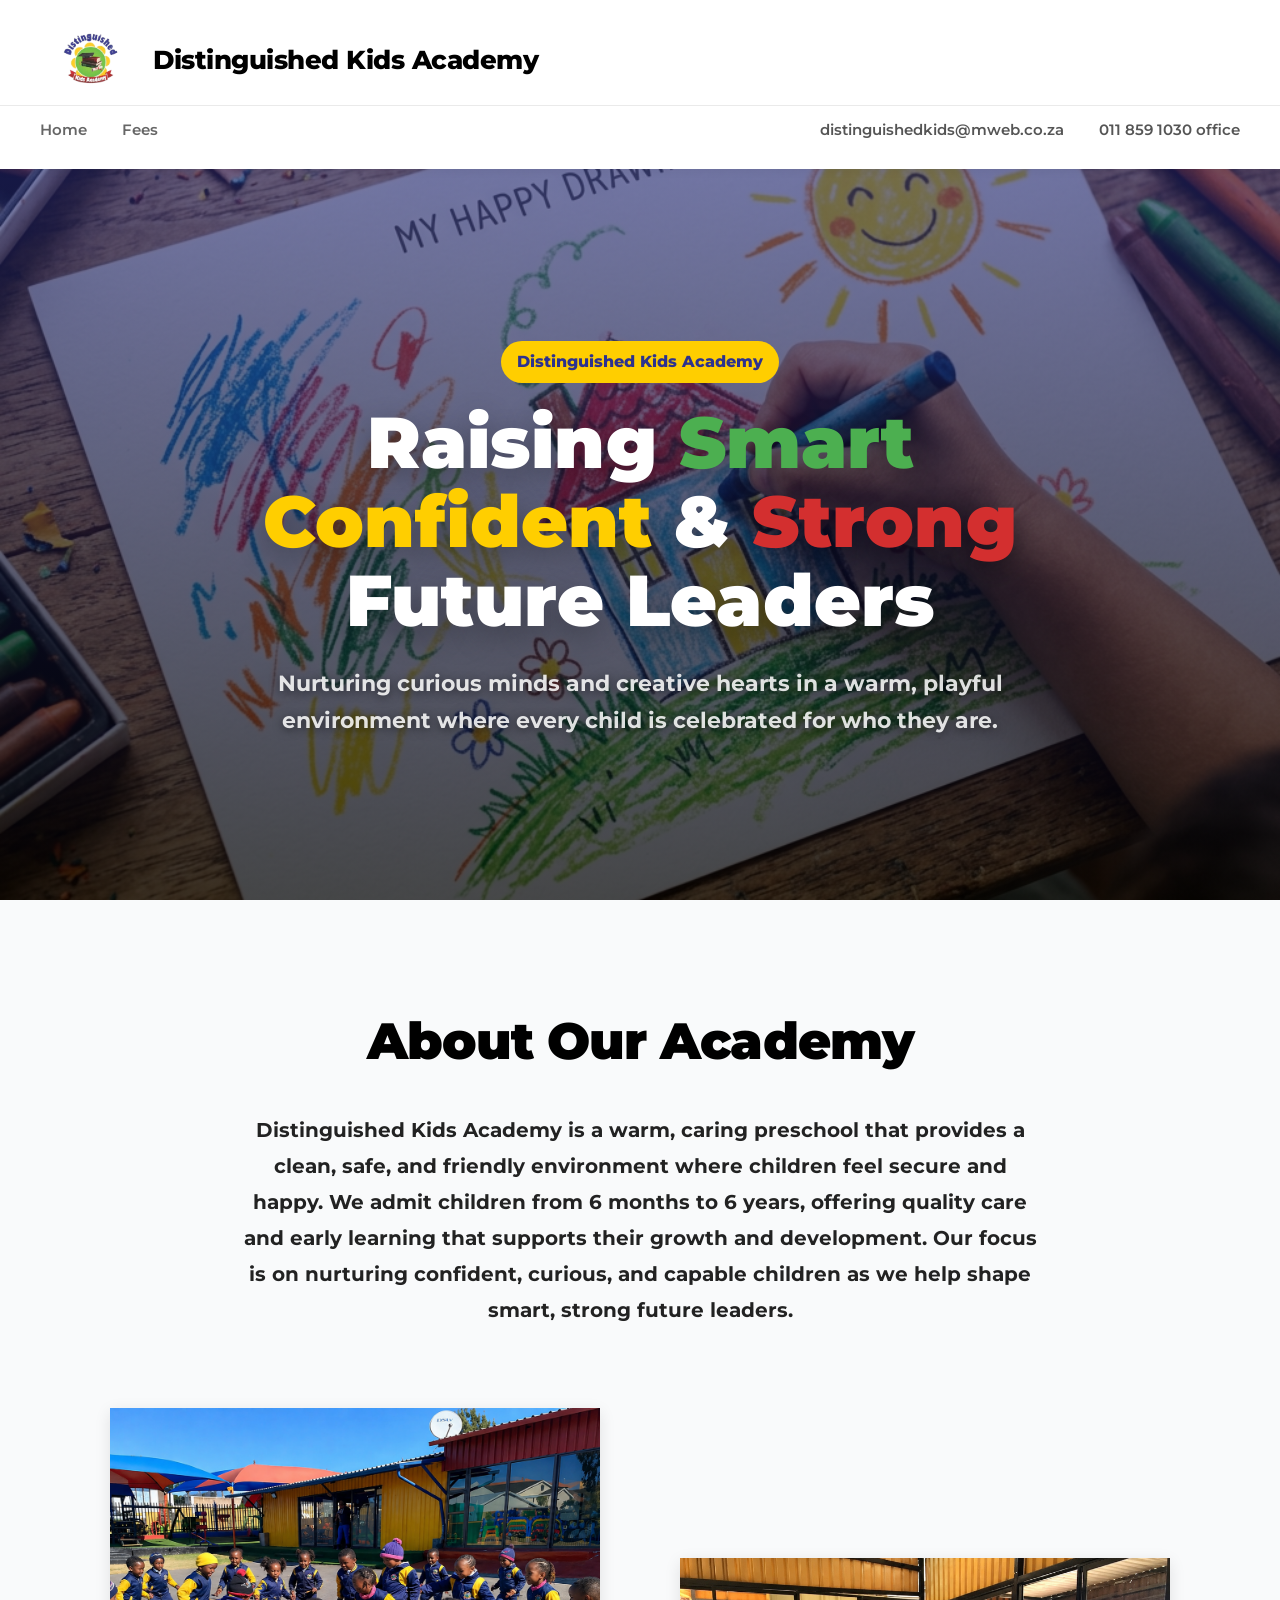
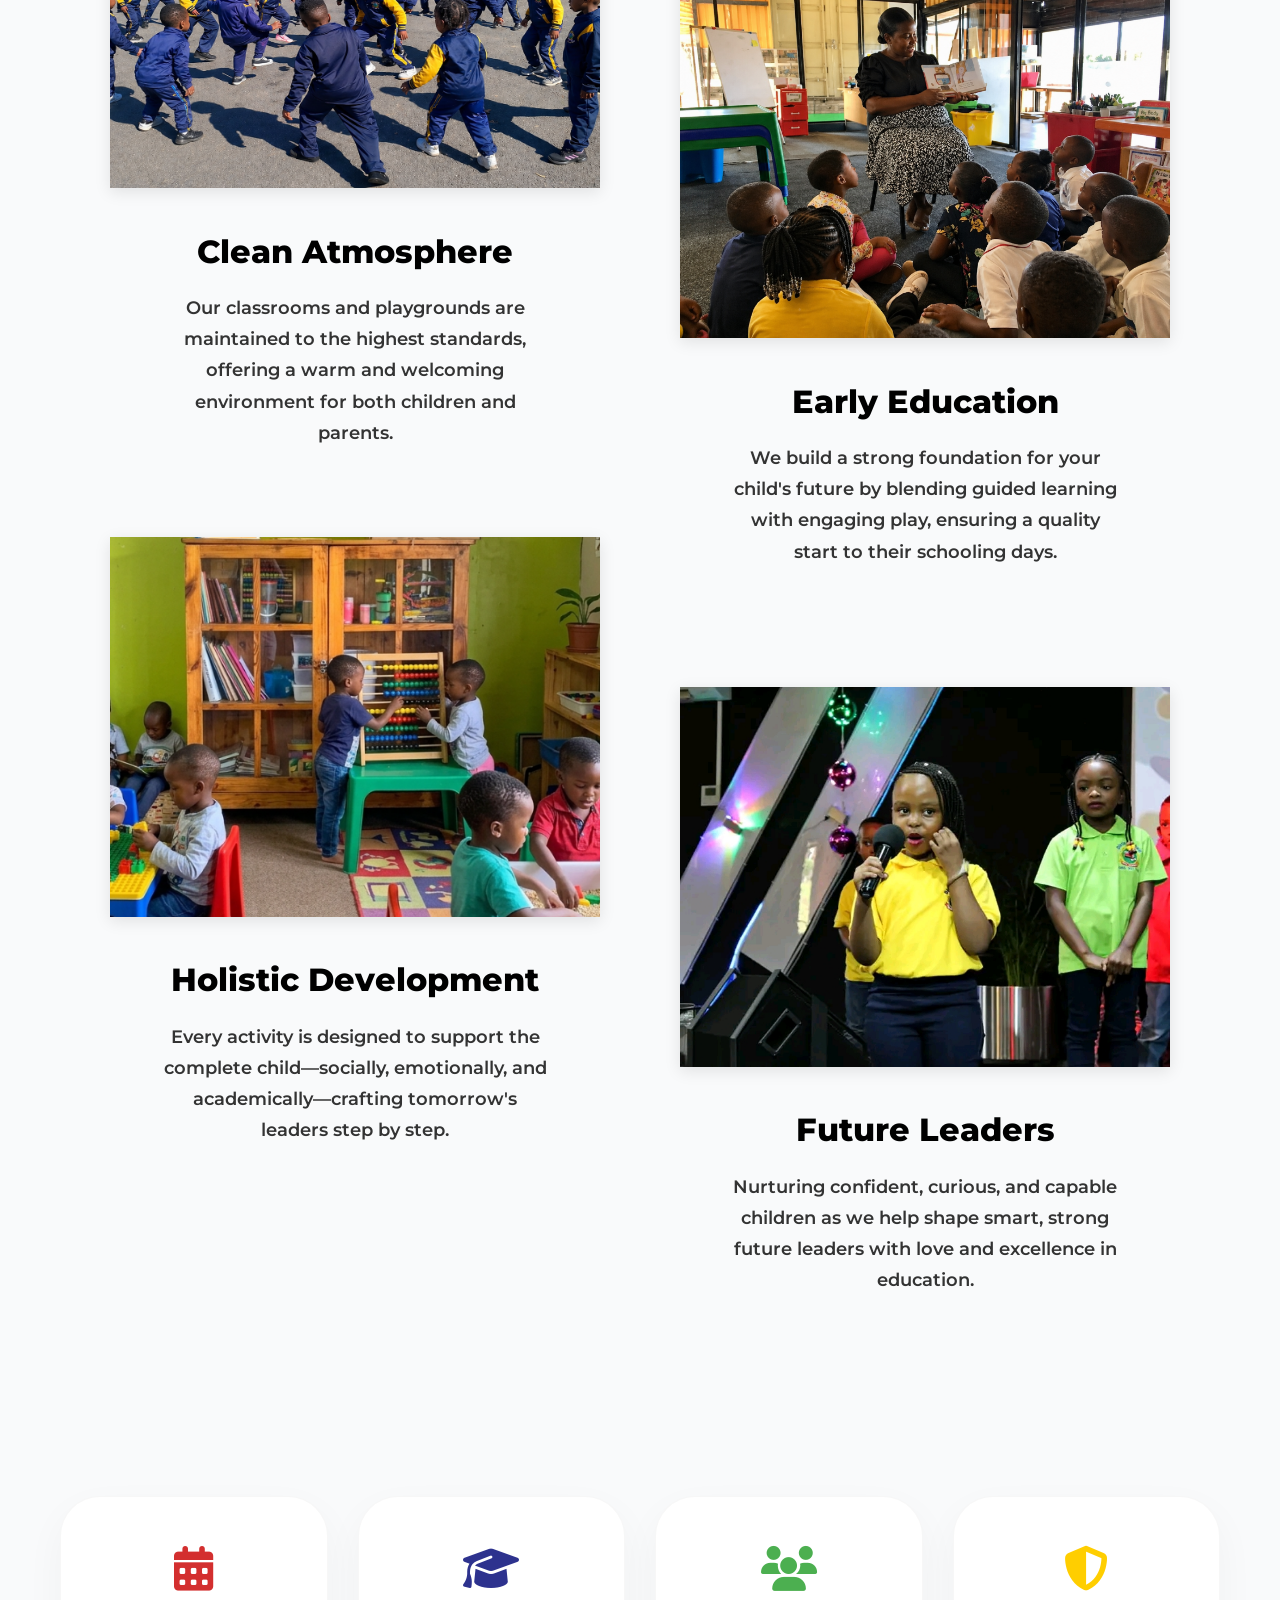
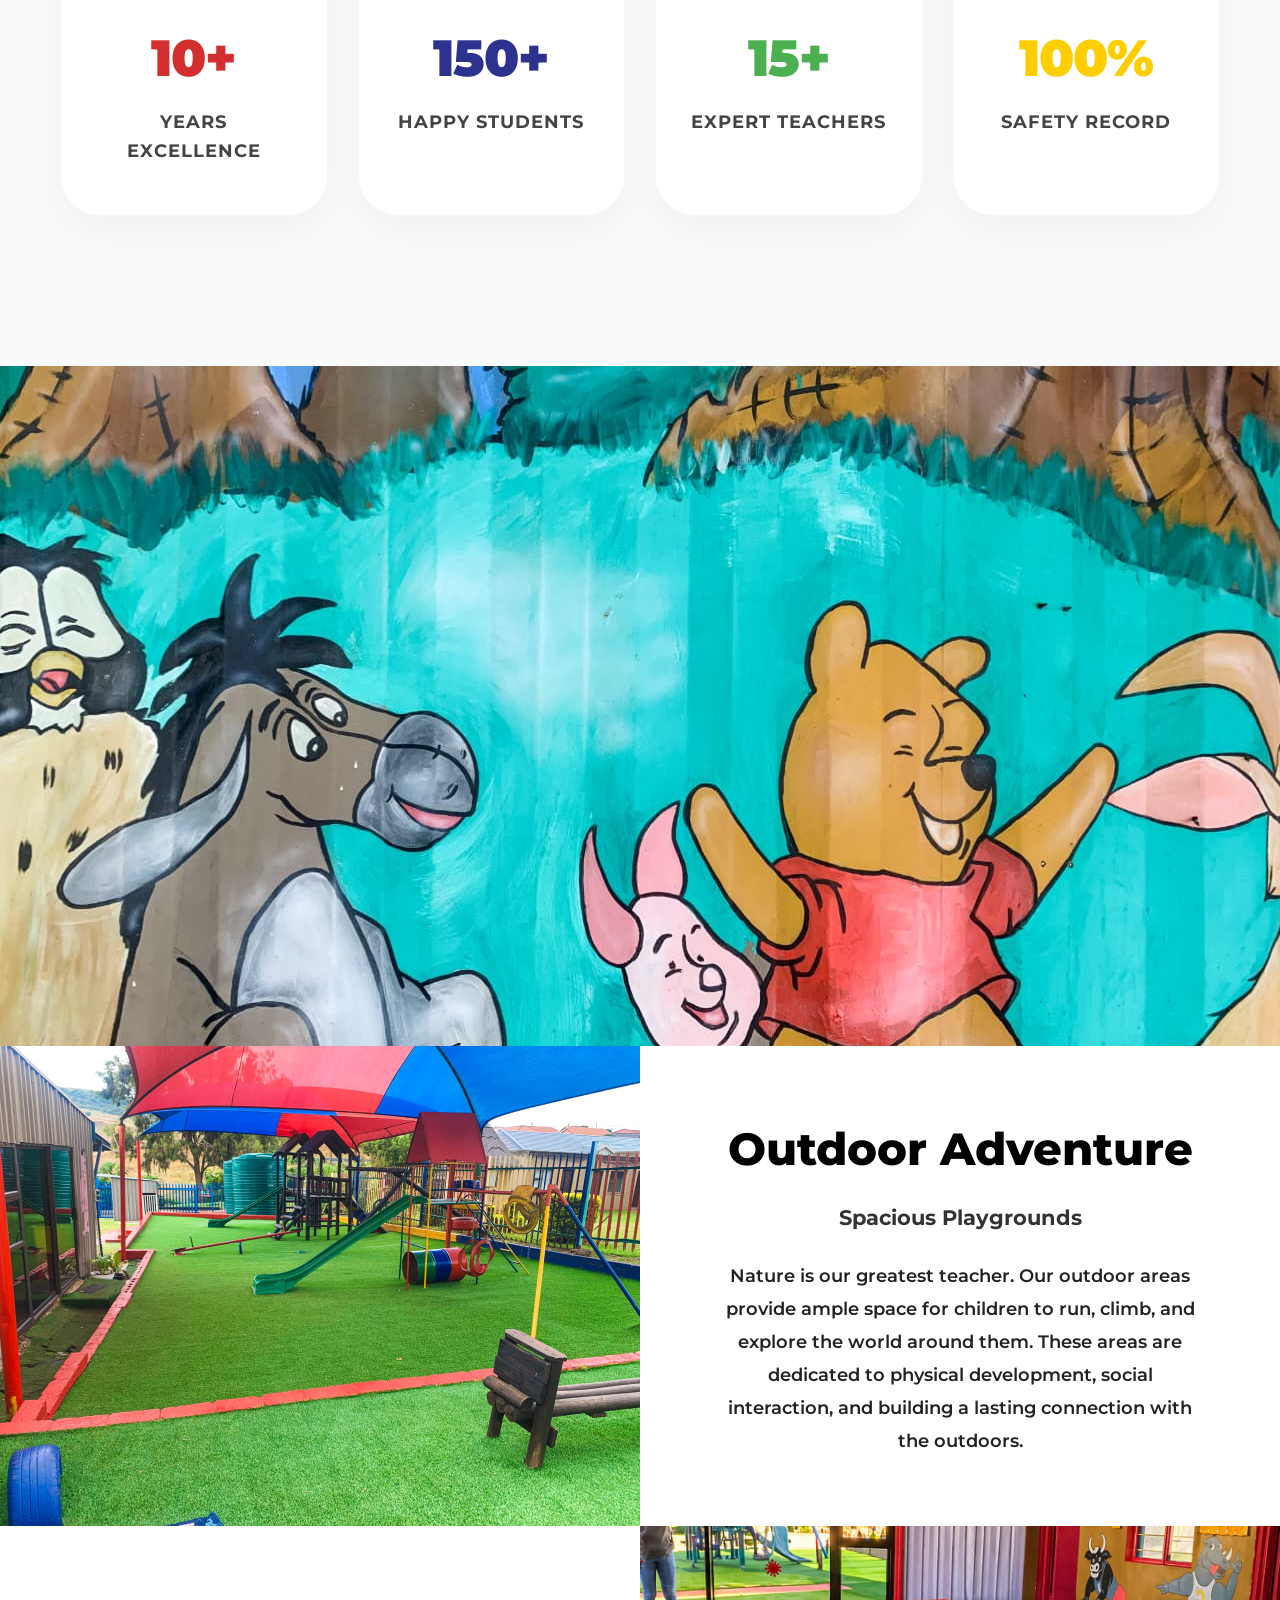
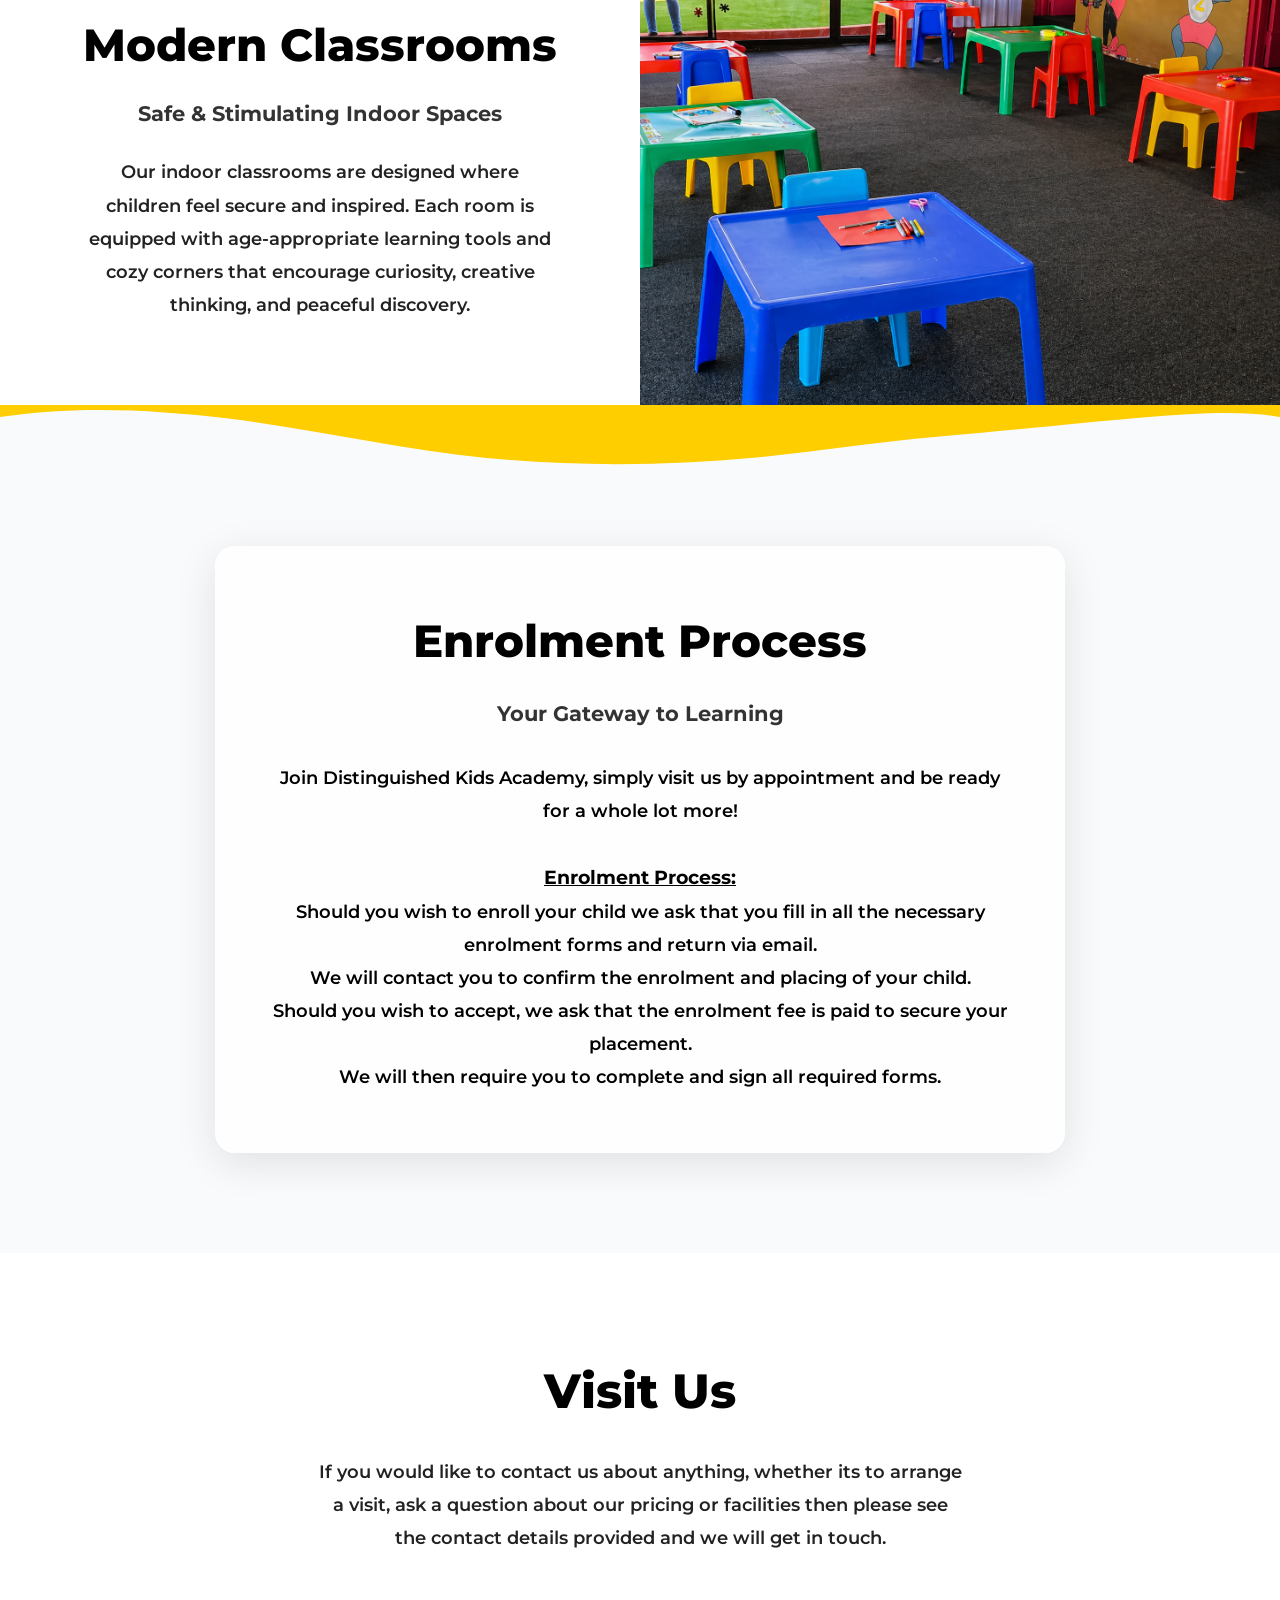
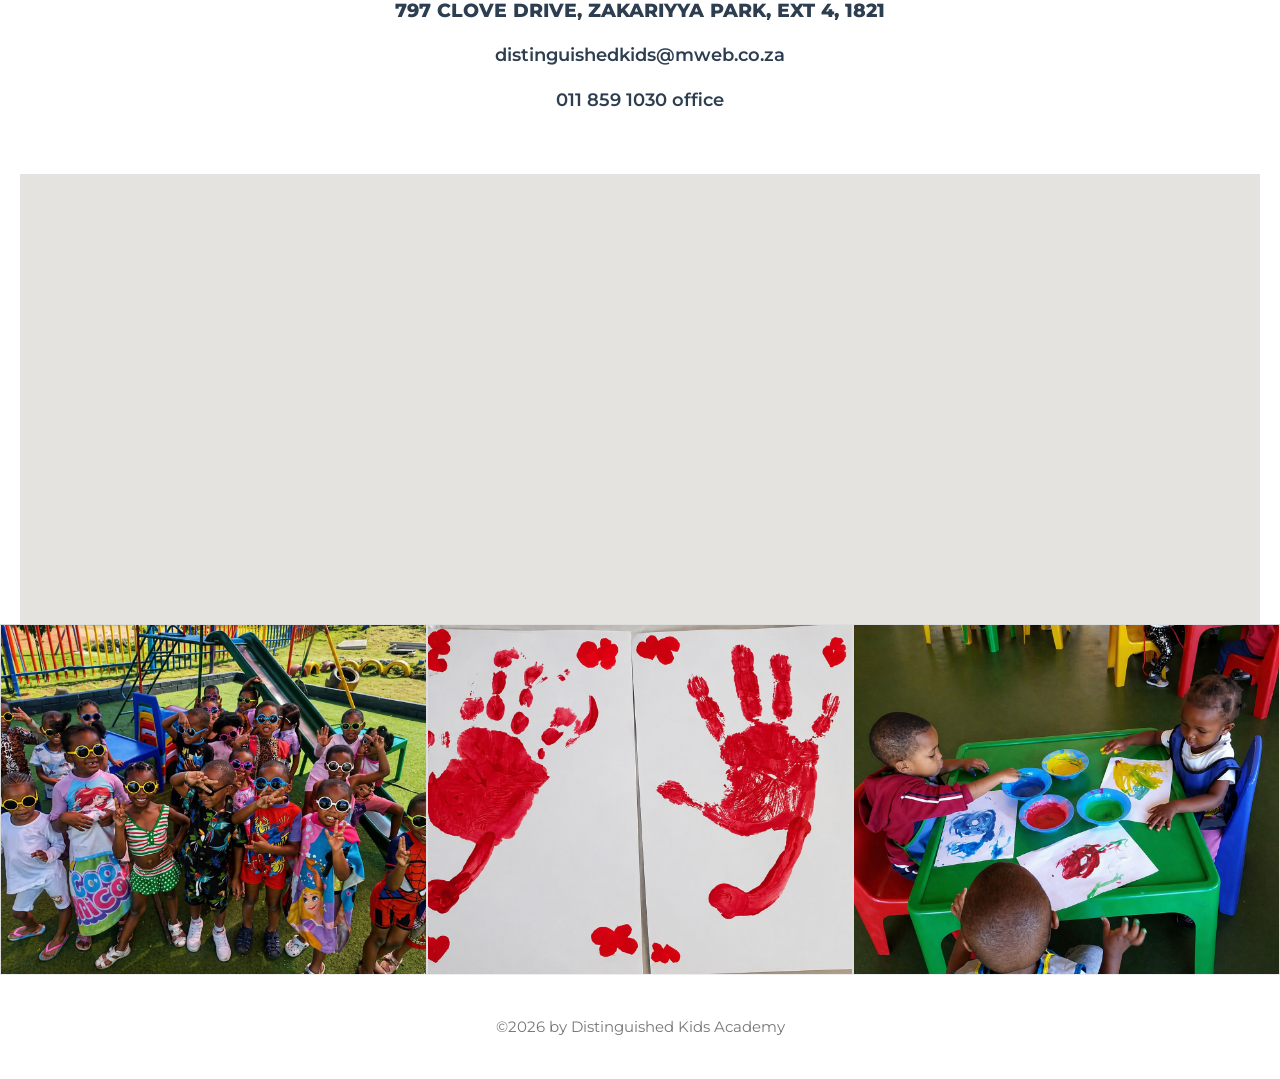
==== commit e0171d1a: "Add files via upload" ====
--- a/index.html
+++ b/index.html
@@ -41,6 +41,9 @@
             <div class="nav-contact-new">
                 <span>distinguishedkids@mweb.co.za</span>
                 <span>011 859 1030 office</span>
+            </div>
+            <div id="mobile-menu" class="menu-toggle">
+                <i class="fas fa-bars"></i>
             </div>
         </div>
     </nav>
@@ -63,6 +66,8 @@
         </div>
     </section>
 
+  
+
     <!-- About Section -->
     <section id="about" class="about-section">
         <div class="container text-center reveal">
@@ -78,10 +83,7 @@
             </p>
         </div>
 
-        <!-- Class/Feature Blocks matching the staggered grid layout -->
-        <style>
-
-        </style>
+       
 
         <div class="container" style="max-width: 1100px; padding-top: 20px;">
             <div class="staggered-grid">
@@ -124,6 +126,32 @@
                         excellence in education.</p>
                 </div>
 
+            </div>
+        </div>
+    </section>
+
+      <!-- Stats Section -->
+    <section class="stats reveal">
+        <div class="container">
+            <div class="stat-card">
+                <i class="fas fa-calendar-alt"></i>
+                <h3>10+</h3>
+                <p>Years Excellence</p>
+            </div>
+            <div class="stat-card">
+                <i class="fas fa-graduation-cap"></i>
+                <h3>150+</h3>
+                <p>Happy Students</p>
+            </div>
+            <div class="stat-card">
+                <i class="fas fa-users"></i>
+                <h3>15+</h3>
+                <p>Expert Teachers</p>
+            </div>
+            <div class="stat-card">
+                <i class="fas fa-shield-alt"></i>
+                <h3>100%</h3>
+                <p>Safety Record</p>
             </div>
         </div>
     </section>
@@ -280,7 +308,7 @@
 
     <!-- Enrolment Process -->
     <section id="enrolment"
-        style="position: relative; background: url('img/01.jpg') center/cover no-repeat; padding: 100px 20px; text-align: center; color: #000000;">
+        style="position: relative; background: url('/home/ilovenicholas/.gemini/antigravity/brain/10294da9-2c60-40a2-922c-c41d7110df61/child_drawing_enrolment_1776840819798.png') center/cover no-repeat; padding: 100px 20px; text-align: center; color: #000000;">
         <div style="position: absolute; top: -1px; left: 0; width: 100%; overflow: hidden; line-height: 0;">
             <svg viewBox="0 0 1200 120" preserveAspectRatio="none"
                 style="display: block; width: 100%; height: 60px; transform: rotate(180deg);">
@@ -368,17 +396,18 @@
         <!-- Column 1 -->
         <div class="event-col">
             <img src="img/social/ChatGPT Image Apr 29, 2026, 03_35_30 AM.png" alt="Sports Day" class="event-img">
-            
+
         </div>
         <!-- Column 2 -->
         <div class="event-col">
-            <img src="img/art/ChatGPT Image Apr 29, 2026, 03_38_50 AM.png" alt="Easter Parade & Picnic" class="event-img">
-            
+            <img src="img/art/ChatGPT Image Apr 29, 2026, 03_38_50 AM.png" alt="Easter Parade & Picnic"
+                class="event-img">
+
         </div>
         <!-- Column 3 -->
         <div class="event-col">
             <img src="img/art/ChatGPT Image Apr 29, 2026, 03_40_30 AM.png" alt="Bakers Day" class="event-img">
-            
+
         </div>
     </section>
 
@@ -387,13 +416,7 @@
         <p style="font-size: 0.95rem; color: #777; margin: 0;">&copy;2026 by Distinguished Kids Academy</p>
     </footer>
 
-    <!-- Floating Contact Button -->
-    <a href="#visit"
-        style="position: fixed; bottom: 30px; right: 30px; background: #3b7482; color: #fff; padding: 12px 25px; border-radius: 6px; font-weight: 700; font-size: 1.05rem; text-decoration: none; display: flex; align-items: center; gap: 10px; z-index: 1000; box-shadow: 0 4px 15px rgba(0,0,0,0.15); transition: all 0.3s;">
-        <i class="fas fa-comment"></i> Contact Us
-    </a>
-
     <script src="main.js"></script>
 </body>
 
-</html>
+</html>
--- a/style.css
+++ b/style.css
@@ -6,11 +6,15 @@
 }
 
 :root {
-    --primary: #2D328E; /* Brand Blue from logo */
+    --primary: #2D328E;
+    /* Brand Blue from logo */
     --primary-dark: #1A1F6D;
-    --secondary: #FFCE00; /* Brand Yellow/Gold */
-    --brand-red: #D32F2F; /* Brand Red from banner */
-    --brand-green: #4CAF50; /* Brand Green from circle */
+    --secondary: #FFCE00;
+    /* Brand Yellow/Gold */
+    --brand-red: #D32F2F;
+    /* Brand Red from banner */
+    --brand-green: #4CAF50;
+    /* Brand Green from circle */
     --text-main: #2C3E50;
     --text-muted: #7F8C8D;
     --bg-main: #F9FAFB;
@@ -35,7 +39,10 @@
     overflow-x: hidden;
 }
 
-h1, h2, h3, h4 {
+h1,
+h2,
+h3,
+h4 {
     font-family: var(--font-heading);
     font-weight: 800;
 }
@@ -98,7 +105,7 @@
 .logo-img {
     height: 65px;
     width: auto;
-    filter: drop-shadow(0 5px 15px rgba(0,0,0,0.1));
+    filter: drop-shadow(0 5px 15px rgba(0, 0, 0, 0.1));
     transition: transform 0.3s ease;
 }
 
@@ -152,20 +159,148 @@
     background: var(--primary-dark);
 }
 
-   .nav-top-row { display: flex; justify-content: space-between; align-items: center; padding: 15px 40px; max-width: 1400px; margin: 0 auto; }
-        .nav-bottom-row { display: flex; justify-content: space-between; align-items: center; padding: 12px 40px; font-size: 0.95rem; color: #555; max-width: 1400px; margin: 0 auto; }
-        .nav-links-new { display: flex; gap: 35px; list-style: none; margin: 0; padding: 0; }
-        .nav-contact-new { display: flex; gap: 35px; }
-        .get-in-touch:hover { background: #000; color: #fff !important; }
-        @media (max-width: 900px) {
-            .nav-top-row, .nav-bottom-row { flex-direction: column; gap: 15px; padding: 15px 20px; text-align: center; }
-            .nav-links-new, .nav-contact-new { flex-direction: column; gap: 10px; }
-            .logo { flex-direction: column; }
-        }
+.nav-top-row {
+    display: flex;
+    justify-content: space-between;
+    align-items: center;
+    padding: 15px 40px;
+    max-width: 1400px;
+    margin: 0 auto;
+}
+
+.nav-bottom-row {
+    display: flex;
+    justify-content: space-between;
+    align-items: center;
+    padding: 12px 40px;
+    font-size: 0.95rem;
+    color: #555;
+    max-width: 1400px;
+    margin: 0 auto;
+    position: relative;
+}
+
+.nav-links,
+.nav-links-new {
+    display: flex;
+    align-items: center;
+    gap: 35px;
+    list-style: none;
+    margin: 0;
+    padding: 0;
+}
+
+.nav-contact-new {
+    display: flex;
+    gap: 35px;
+    font-weight: 600;
+}
+
 .menu-toggle {
     display: none;
     font-size: 1.5rem;
     cursor: pointer;
+    color: var(--primary);
+}
+
+@media (max-width: 1024px) {
+
+    .nav-top-row,
+    .nav-bottom-row {
+        padding: 12px 20px;
+    }
+
+    .nav-contact-new {
+        display: none;
+    }
+
+    .nav-links,
+    .nav-links-new {
+        gap: 20px;
+    }
+}
+
+@media (max-width: 768px) {
+    .menu-toggle {
+        display: block;
+    }
+
+    .nav-links,
+    .nav-links-new {
+        display: none;
+        flex-direction: column;
+        position: absolute;
+        top: 100%;
+        left: 0;
+        width: 100%;
+        background: var(--white);
+        padding: 30px;
+        gap: 20px;
+        box-shadow: 0 15px 30px rgba(0, 0, 0, 0.1);
+        text-align: center;
+        border-bottom: 3px solid var(--primary);
+        z-index: 999;
+    }
+
+    .nav-links.mobile-active,
+    .nav-links-new.mobile-active {
+        display: flex;
+    }
+
+    .nav-top-row {
+        justify-content: center;
+        padding: 8px 15px;
+    }
+
+    .nav-bottom-row {
+        padding: 5px 15px;
+        min-height: 45px;
+    }
+
+    hr {
+        display: none;
+    }
+
+    .logo {
+        flex-direction: row;
+        /* Keep logo and text on same line if possible, or very compact */
+        align-items: center;
+        gap: 10px;
+    }
+
+    .logo img {
+        height: 35px !important;
+    }
+
+    .logo span {
+        font-size: 0.95rem !important;
+    }
+}
+
+.get-in-touch:hover {
+    background: #000;
+    color: #fff !important;
+}
+
+@media (max-width: 900px) {
+
+    .nav-top-row,
+    .nav-bottom-row {
+        flex-direction: column;
+        gap: 15px;
+        padding: 15px 20px;
+        text-align: center;
+    }
+
+    .nav-links-new,
+    .nav-contact-new {
+        flex-direction: column;
+        gap: 10px;
+    }
+
+    .logo {
+        flex-direction: column;
+    }
 }
 
 /* Hero Section */
@@ -214,18 +349,20 @@
 
 /* Full Hero Section */
 .hero-full {
-    height: 100vh;
+    min-height: 100vh;
     width: 100%;
     position: relative;
     background-image: url('img/01.jpg');
     background-size: cover;
     background-position: center;
+    background-repeat: no-repeat;
     background-attachment: fixed;
     display: flex;
+    flex-direction: column;
     align-items: center;
     justify-content: center;
     color: var(--white);
-    padding-top: 80px;
+    padding-top: 180px;
 }
 
 .hero-overlay {
@@ -255,23 +392,34 @@
     font-size: 5rem;
     line-height: 1.1;
     margin-bottom: 25px;
-    text-shadow: 0 10px 30px rgba(0,0,0,0.3);
+    text-shadow: 0 10px 30px rgba(0, 0, 0, 0.3);
 }
 
 .hero-title span {
     color: var(--secondary);
 }
 
-.c-red { color: var(--brand-red) !important; }
-.c-green { color: var(--brand-green) !important; }
-.c-yellow { color: var(--secondary) !important; }
-.c-blue { color: var(--primary) !important; }
+.c-red {
+    color: var(--brand-red) !important;
+}
+
+.c-green {
+    color: var(--brand-green) !important;
+}
+
+.c-yellow {
+    color: var(--secondary) !important;
+}
+
+.c-blue {
+    color: var(--primary) !important;
+}
 
 .hero-subtitle {
     font-size: 1.4rem;
     margin-bottom: 40px;
     opacity: 0.95;
-    text-shadow: 0 2px 10px rgba(0,0,0,0.5);
+    text-shadow: 0 2px 10px rgba(0, 0, 0, 0.5);
 }
 
 .center-flex {
@@ -289,55 +437,64 @@
     color: var(--primary);
 }
 
-  .staggered-grid {
-                display: grid;
-                grid-template-columns: 1fr 1fr;
-                gap: 50px 80px;
-                align-items: start;
-            }
-            .staggered-col-right {
-                margin-top: 150px;
-            }
-            .staggered-item {
-                text-align: center;
-            }
-            .staggered-item img {
-                width: 100%;
-                height: 380px;
-                object-fit: cover;
-                margin-bottom: 30px;
-                box-shadow: 0 4px 15px rgba(0,0,0,0.1);
-            }
-            .staggered-item h3 {
-                font-size: 2.2rem;
-                color: #000;
-                margin-bottom: 20px;
-                font-weight: 800;
-            }
-            .staggered-item p {
-                font-size: 1.15rem;
-                color: #222;
-                line-height: 1.8;
-                font-weight: 600;
-                padding: 0 10%;
-            }
-            @media (max-width: 768px) {
-                .staggered-grid {
-                    grid-template-columns: 1fr;
-                    gap: 60px;
-                }
-                .staggered-col-right {
-                    margin-top: 0;
-                }
-                .staggered-item p {
-                    padding: 0 5%;
-                }
-            }
+.staggered-grid {
+    display: grid;
+    grid-template-columns: 1fr 1fr;
+    gap: 50px 80px;
+    align-items: start;
+}
+
+.staggered-col-right {
+    margin-top: 150px;
+}
+
+.staggered-item {
+    text-align: center;
+}
+
+.staggered-item img {
+    width: 100%;
+    height: 380px;
+    object-fit: cover;
+    margin-bottom: 30px;
+    box-shadow: 0 4px 15px rgba(0, 0, 0, 0.1);
+}
+
+.staggered-item h3 {
+    font-size: 2.2rem;
+    color: #000;
+    margin-bottom: 20px;
+    font-weight: 800;
+}
+
+.staggered-item p {
+    font-size: 1.15rem;
+    color: #222;
+    line-height: 1.8;
+    font-weight: 600;
+    padding: 0 10%;
+}
+
+@media (max-width: 768px) {
+    .staggered-grid {
+        grid-template-columns: 1fr;
+        gap: 60px;
+    }
+
+    .staggered-col-right {
+        margin-top: 0;
+    }
+
+    .staggered-item p {
+        padding: 0 5%;
+    }
+}
 
 /* Stats Section */
 .stats {
-    padding: 80px 0;
-    background: var(--white);
+    padding: 100px 0;
+    background: var(--bg-main);
+    /* Match the rest of the site */
 }
 
 .stats .container {
@@ -348,74 +505,86 @@
 
 .stat-card {
     text-align: center;
-    padding: 40px;
-    border-radius: 30px;
-    background: var(--bg-main);
+    padding: 50px 30px;
+    border-radius: 40px;
+    background: var(--white);
     transition: var(--transition);
+    box-shadow: 0 15px 40px rgba(0, 0, 0, 0.04);
+    border: 1px solid rgba(0, 0, 0, 0.03);
 }
 
 .stat-card:hover {
-    color: var(--white);
-    transform: translateY(-10px);
+    transform: translateY(-12px);
+    box-shadow: 0 30px 60px rgba(0, 0, 0, 0.1);
+    background: var(--white);
+    /* Keep white background on hover */
+}
+
+/* Ensure text remains visible on hover */
+.stat-card:hover h3,
+.stat-card:hover p,
+.stat-card:hover i {
+    opacity: 1;
 }
 
 .stat-card i {
-    font-size: 2.5rem;
-    margin-bottom: 20px;
-}
-
-.stat-card:nth-child(1) i { color: var(--brand-red); }
-.stat-card:nth-child(2) i { color: var(--primary); }
-.stat-card:nth-child(3) i { color: var(--brand-green); }
-.stat-card:nth-child(4) i { color: var(--secondary); }
-
-.stat-card:nth-child(1):hover { background: var(--brand-red); }
-.stat-card:nth-child(2):hover { background: var(--primary); }
-.stat-card:nth-child(3):hover { background: var(--brand-green); }
-.stat-card:nth-child(4):hover {
-    background: var(--secondary);
-    color: var(--primary);
-}
-.stat-card:nth-child(4):hover i {
-    color: var(--primary);
-}
-
-.stat-card:hover i {
-    color: var(--white);
+    font-size: 2.8rem;
+    margin-bottom: 25px;
+    display: block;
+}
+
+/* Unique Icon Colors */
+.stat-card:nth-child(1) i {
+    color: var(--brand-red);
+}
+
+.stat-card:nth-child(2) i {
+    color: var(--primary);
+}
+
+.stat-card:nth-child(3) i {
+    color: var(--brand-green);
+}
+
+.stat-card:nth-child(4) i {
+    color: var(--secondary);
 }
 
 .stat-card h3 {
-    font-size: 2.5rem;
+    font-size: 3.2rem;
+    font-weight: 900;
     margin-bottom: 10px;
+    letter-spacing: -1px;
+}
+
+/* Number colors matching icons */
+.stat-card:nth-child(1) h3 {
+    color: var(--brand-red);
+}
+
+.stat-card:nth-child(2) h3 {
+    color: var(--primary);
+}
+
+.stat-card:nth-child(3) h3 {
+    color: var(--brand-green);
+}
+
+.stat-card:nth-child(4) h3 {
+    color: var(--secondary);
+}
+
+.stat-card p {
+    font-weight: 700;
+    font-size: 1.1rem;
+    color: #444;
+    text-transform: uppercase;
+    letter-spacing: 1px;
 }
 
 /* About & Philosophy */
 .about-section {
     padding: 100px 0;
-}
-
-.grid-2 {
-    display: grid;
-    grid-template-columns: 1fr 1fr;
-    gap: 80px;
-    align-items: center;
-}
-
-.about-img {
-    position: relative;
-}
-
-.img-badge {
-    position: absolute;
-    bottom: -20px;
-    right: -20px;
-    background: var(--brand-red);
-    color: var(--white);
-    padding: 20px;
-    border-radius: 30px;
-    text-align: center;
-    box-shadow: 0 20px 40px rgba(211, 47, 47, 0.3);
-    z-index: 5;
 }
 
 .img-badge span {
@@ -434,7 +603,7 @@
 .rounded-img {
     width: 100%;
     border-radius: 50px;
-    box-shadow: 0 40px 80px rgba(0,0,0,0.1);
+    box-shadow: 0 40px 80px rgba(0, 0, 0, 0.1);
     filter: contrast(1.05) brightness(1.02);
 }
 
@@ -443,14 +612,10 @@
 .uneven-gallery {
     column-count: 3;
     column-gap: 20px;
-    margin-top: 40px;
-}
-
-.gallery-item {
     border-radius: 20px;
     overflow: hidden;
     position: relative;
-    box-shadow: 0 5px 15px rgba(0,0,0,0.1);
+    box-shadow: 0 5px 15px rgba(0, 0, 0, 0.1);
     margin-bottom: 20px;
     break-inside: avoid;
     display: inline-block;
@@ -471,11 +636,15 @@
 }
 
 @media (max-width: 900px) {
-    .uneven-gallery { column-count: 2; }
+    .uneven-gallery {
+        column-count: 2;
+    }
 }
 
 @media (max-width: 600px) {
-    .uneven-gallery { column-count: 1; }
+    .uneven-gallery {
+        column-count: 1;
+    }
 }
 
 .title-tag {
@@ -488,9 +657,17 @@
     margin-bottom: 15px;
 }
 
-.title-tag.red { color: var(--brand-red); }
-.title-tag.green { color: var(--brand-green); }
-.title-tag.blue { color: var(--primary); }
+.title-tag.red {
+    color: var(--brand-red);
+}
+
+.title-tag.green {
+    color: var(--brand-green);
+}
+
+.title-tag.blue {
+    color: var(--primary);
+}
 
 .about-text h2 {
     font-size: 3rem;
@@ -578,7 +755,7 @@
     background: var(--white);
     padding: 40px;
     border-radius: 30px;
-    box-shadow: 0 10px 30px rgba(0,0,0,0.05);
+    box-shadow: 0 10px 30px rgba(0, 0, 0, 0.05);
     text-align: center;
     width: 100%;
     max-width: 700px;
@@ -620,19 +797,105 @@
     color: var(--primary);
 }
 
-.review-btn.btn-left { left: -60px; }
-.review-btn.btn-right { right: -60px; }
+.review-btn.btn-left {
+    left: -60px;
+}
+
+.review-btn.btn-right {
+    right: -60px;
+}
 
 @media (max-width: 900px) {
-    .review-btn.btn-left { left: -20px; }
-    .review-btn.btn-right { right: -20px; }
+    .review-btn.btn-left {
+        left: -20px;
+    }
+
+    .review-btn.btn-right {
+        right: -20px;
+    }
 }
 
 @media (max-width: 768px) {
-    .review-btn.btn-left { left: 0px; }
-    .review-btn.btn-right { right: 0px; }
-    .review-card { padding: 30px 20px; }
-    .review-card p { font-size: 1.05rem; }
+    .review-btn.btn-left {
+        left: 0px;
+    }
+
+    .review-btn.btn-right {
+        right: 0px;
+    }
+
+    .review-card {
+        padding: 30px 20px;
+    }
+
+    .review-card p {
+        font-size: 1.05rem;
+    }
+
+    .split-img,
+    .split-text {
+        flex: 1 1 100%;
+    }
+
+    .split-img {
+        min-height: 300px;
+        max-height: 400px;
+    }
+
+    .split-text {
+        padding: 40px 20px;
+    }
+
+    .split-text h3 {
+        font-size: 2rem;
+    }
+
+    /* Target inline styles in Environment Section */
+    #environment>div:first-of-type {
+        height: 350px !important;
+    }
+
+    #environment div[style*="display: flex"] {
+        flex-direction: column !important;
+    }
+
+    #environment div[style*="flex: 1 1 50%"] {
+        flex: 1 1 100% !important;
+        max-height: none !important;
+        padding: 40px 20px !important;
+    }
+
+    #environment img {
+        height: 300px !important;
+    }
+
+    /* Target Enrolment Section */
+    #enrolment {
+        padding: 60px 20px !important;
+    }
+
+    #enrolment>div {
+        padding: 40px 20px !important;
+        margin-top: 20px !important;
+    }
+
+    #enrolment h2 {
+        font-size: 2rem !important;
+    }
+
+    /* Target Visit Section */
+    #visit {
+        padding: 60px 20px 0 !important;
+    }
+
+    #visit h2 {
+        font-size: 2.2rem !important;
+    }
+
+    #visit p {
+        font-size: 1rem !important;
+        margin-bottom: 25px !important;
+    }
 }
 
 .review-card .stars {
@@ -657,7 +920,7 @@
     background: var(--white);
     padding: 50px;
     border-radius: 40px;
-    box-shadow: 0 10px 40px rgba(0,0,0,0.08);
+    box-shadow: 0 10px 40px rgba(0, 0, 0, 0.08);
     max-width: 800px;
     margin: 80px auto 0;
 }
@@ -675,7 +938,8 @@
     gap: 20px;
 }
 
-#review-form input, #review-form textarea {
+#review-form input,
+#review-form textarea {
     width: 100%;
     padding: 18px 25px;
     border: 2px solid #E2E8F0;
@@ -686,7 +950,8 @@
     background: #fdfdfd;
 }
 
-#review-form input:focus, #review-form textarea:focus {
+#review-form input:focus,
+#review-form textarea:focus {
     outline: none;
     border-color: var(--primary);
     background: var(--white);
@@ -717,7 +982,7 @@
 
 .program-card:hover {
     transform: translateY(-15px);
-    box-shadow: 0 40px 70px rgba(0,0,0,0.08);
+    box-shadow: 0 40px 70px rgba(0, 0, 0, 0.08);
 }
 
 .icon-box {
@@ -732,10 +997,22 @@
     color: var(--white);
 }
 
-.icon-box.blue { background: var(--primary); }
-.icon-box.orange { background: var(--secondary); color: var(--primary); }
-.icon-box.green { background: var(--brand-green); }
-.icon-box.red { background: var(--brand-red); }
+.icon-box.blue {
+    background: var(--primary);
+}
+
+.icon-box.orange {
+    background: var(--secondary);
+    color: var(--primary);
+}
+
+.icon-box.green {
+    background: var(--brand-green);
+}
+
+.icon-box.red {
+    background: var(--brand-red);
+}
 
 .program-card h3 {
     margin-bottom: 15px;
@@ -789,7 +1066,8 @@
     transform: translateY(-5px);
 }
 
-.footer-links h4, .footer-contact h4 {
+.footer-links h4,
+.footer-contact h4 {
     margin-bottom: 25px;
     font-size: 1.3rem;
 }
@@ -825,7 +1103,9 @@
 }
 
 /* Animations */
-.reveal, .reveal-left, .reveal-right {
+.reveal,
+.reveal-left,
+.reveal-right {
     opacity: 0;
     transition: all 1s ease-out;
 }
@@ -835,11 +1115,20 @@
     transform: translateY(0);
 }
 
-.reveal { transform: translateY(50px); }
-.reveal-left { transform: translateX(-50px); }
-.reveal-right { transform: translateX(50px); }
-
-.reveal-left.active, .reveal-right.active {
+.reveal {
+    transform: translateY(50px);
+}
+
+.reveal-left {
+    transform: translateX(-50px);
+}
+
+.reveal-right {
+    transform: translateX(50px);
+}
+
+.reveal-left.active,
+.reveal-right.active {
     opacity: 1;
     transform: translateX(0);
 }
@@ -848,22 +1137,57 @@
 
 /* Tablet & Mobile Nav */
 @media (max-width: 1024px) {
-    .nav-links { gap: 15px; }
-    .nav-links a { font-size: 0.95rem; }
-    .brand-name { font-size: 1.2rem; }
-    .logo-img { height: 50px; }
-    .hero-title { font-size: 3.5rem; }
-    .footer-grid { grid-template-columns: 1fr 1fr; }
-    .grid-2 { gap: 40px; }
+    .nav-links {
+        gap: 15px;
+    }
+
+    .nav-links a {
+        font-size: 0.95rem;
+    }
+
+    .brand-name {
+        font-size: 1.2rem;
+    }
+
+    .logo-img {
+        height: 50px;
+    }
+
+    .hero-title {
+        font-size: 3.5rem;
+    }
+
+    .footer-grid {
+        grid-template-columns: 1fr 1fr;
+    }
+
+    .grid-2 {
+        gap: 40px;
+    }
 }
 
 @media (max-width: 768px) {
+
     /* Navigation Mobile */
-    .nav-container { padding: 0 20px; }
-    .logo-img { height: 45px; }
-    .brand-name { font-size: 1.1rem; }
-    .brand-tagline { font-size: 0.65rem; }
-    .logo { gap: 10px; }
+    .nav-container {
+        padding: 0 20px;
+    }
+
+    .logo-img {
+        height: 45px;
+    }
+
+    .brand-name {
+        font-size: 1.1rem;
+    }
+
+    .brand-tagline {
+        font-size: 0.65rem;
+    }
+
+    .logo {
+        gap: 10px;
+    }
 
     .nav-links {
         display: none;
@@ -875,7 +1199,7 @@
         background: var(--white);
         padding: 30px;
         gap: 20px;
-        box-shadow: 0 15px 30px rgba(0,0,0,0.1);
+        box-shadow: 0 15px 30px rgba(0, 0, 0, 0.1);
         text-align: center;
         border-bottom: 3px solid var(--primary);
     }
@@ -897,11 +1221,24 @@
     }
 
     .hero-title {
-        font-size: 2.5rem;
+        font-size: 2rem;
+        margin-bottom: 15px;
     }
 
     .hero-subtitle {
-        font-size: 1.1rem;
+        font-size: 1rem;
+        margin-bottom: 20px;
+    }
+
+    .hero-full {
+        padding: 220px 15px 60px;
+        height: auto;
+        min-height: 80vh;
+        background-attachment: scroll;
+        display: flex;
+        flex-direction: column;
+        justify-content: flex-start;
+        /* Align to top to respect padding */
     }
 
     .hero-btns {
@@ -918,7 +1255,17 @@
     }
 
     .stat-card {
-        padding: 25px 15px;
+        padding: 30px 15px;
+        border-radius: 25px;
+    }
+
+    .stat-card h3 {
+        font-size: 2.2rem;
+    }
+
+    .stat-card i {
+        font-size: 2rem;
+        margin-bottom: 15px;
     }
 
     .grid-2 {
@@ -946,7 +1293,8 @@
         text-align: center;
     }
 
-    .footer-contact p, .social-links {
+    .footer-contact p,
+    .social-links {
         justify-content: center;
     }
 
@@ -974,15 +1322,43 @@
 }
 
 @media (max-width: 480px) {
-    .nav-container { padding: 0 10px; }
-    .logo-img { height: 35px; }
-    .brand-name { font-size: 0.95rem; }
-    .brand-tagline { font-size: 0.55rem; }
-    .menu-toggle { font-size: 1.25rem; }
-    .hero-title { font-size: 2rem; }
-    .stats .container { grid-template-columns: 1fr; }
-    .gallery-grid { grid-template-columns: 1fr; }
-    .img-badge { right: 0; bottom: -10px; padding: 15px; }
+    .nav-container {
+        padding: 0 10px;
+    }
+
+    .logo-img {
+        height: 35px;
+    }
+
+    .brand-name {
+        font-size: 0.95rem;
+    }
+
+    .brand-tagline {
+        font-size: 0.55rem;
+    }
+
+    .menu-toggle {
+        font-size: 1.25rem;
+    }
+
+    .hero-title {
+        font-size: 2rem;
+    }
+
+    .stats .container {
+        grid-template-columns: 1fr;
+    }
+
+    .gallery-grid {
+        grid-template-columns: 1fr;
+    }
+
+    .img-badge {
+        right: 0;
+        bottom: -10px;
+        padding: 15px;
+    }
 }
 
 /* Modal Styling Refinement for "Fit" */
@@ -1014,7 +1390,8 @@
     border-radius: 50px;
     position: relative;
     overflow: hidden;
-    display: flex; /* Flex container for the card itself */
+    display: flex;
+    /* Flex container for the card itself */
     animation: modalIn 0.4s cubic-bezier(0.165, 0.84, 0.44, 1);
 }
 
@@ -1083,11 +1460,13 @@
     scroll-snap-type: x mandatory;
     -webkit-overflow-scrolling: touch;
     width: 100%;
-    scrollbar-width: none; /* Firefox */
+    scrollbar-width: none;
+    /* Firefox */
 }
 
 .video-swipe-container::-webkit-scrollbar {
-    display: none; /* Chrome, Safari */
+    display: none;
+    /* Chrome, Safari */
 }
 
 .video-wrapper {
@@ -1096,7 +1475,7 @@
     border-radius: 20px;
     overflow: hidden;
     width: 250px;
-    box-shadow: 0 5px 15px rgba(0,0,0,0.1);
+    box-shadow: 0 5px 15px rgba(0, 0, 0, 0.1);
 }
 
 .video-wrapper iframe {
@@ -1127,7 +1506,7 @@
     height: 180px;
     border-radius: 20px;
     object-fit: cover;
-    box-shadow: 0 4px 10px rgba(0,0,0,0.05);
+    box-shadow: 0 4px 10px rgba(0, 0, 0, 0.05);
 }
 
 .close-modal {
@@ -1146,7 +1525,7 @@
     display: flex;
     align-items: center;
     justify-content: center;
-    box-shadow: 0 10px 25px rgba(0,0,0,0.15);
+    box-shadow: 0 10px 25px rgba(0, 0, 0, 0.15);
     transition: var(--transition);
 }
 
@@ -1155,20 +1534,51 @@
 }
 
 @keyframes modalIn {
-    from { transform: translateY(30px); opacity: 0; }
-    to { transform: translateY(0); opacity: 1; }
+    from {
+        transform: translateY(30px);
+        opacity: 0;
+    }
+
+    to {
+        transform: translateY(0);
+        opacity: 1;
+    }
 }
 
 @media (max-width: 1024px) {
-    .modal-card { max-width: 95%; }
-    .modal-info-col { padding: 40px; }
+    .modal-card {
+        max-width: 95%;
+    }
+
+    .modal-info-col {
+        padding: 40px;
+    }
 }
 
 @media (max-width: 768px) {
-    .modal-card { border-radius: 30px; }
-    .modal-content-split { flex-direction: column; }
-    .modal-image-col { height: 350px; flex: none; }
-    .modal-info-col { flex: 1; padding: 35px 25px; }
-    .modal-info-col h2 { font-size: 2.5rem; }
-    .media-mini-grid { grid-template-columns: 1fr 1fr; }
-}
+    .modal-card {
+        border-radius: 30px;
+    }
+
+    .modal-content-split {
+        flex-direction: column;
+    }
+
+    .modal-image-col {
+        height: 350px;
+        flex: none;
+    }
+
+    .modal-info-col {
+        flex: 1;
+        padding: 35px 25px;
+    }
+
+    .modal-info-col h2 {
+        font-size: 2.5rem;
+    }
+
+    .media-mini-grid {
+        grid-template-columns: 1fr 1fr;
+    }
+}
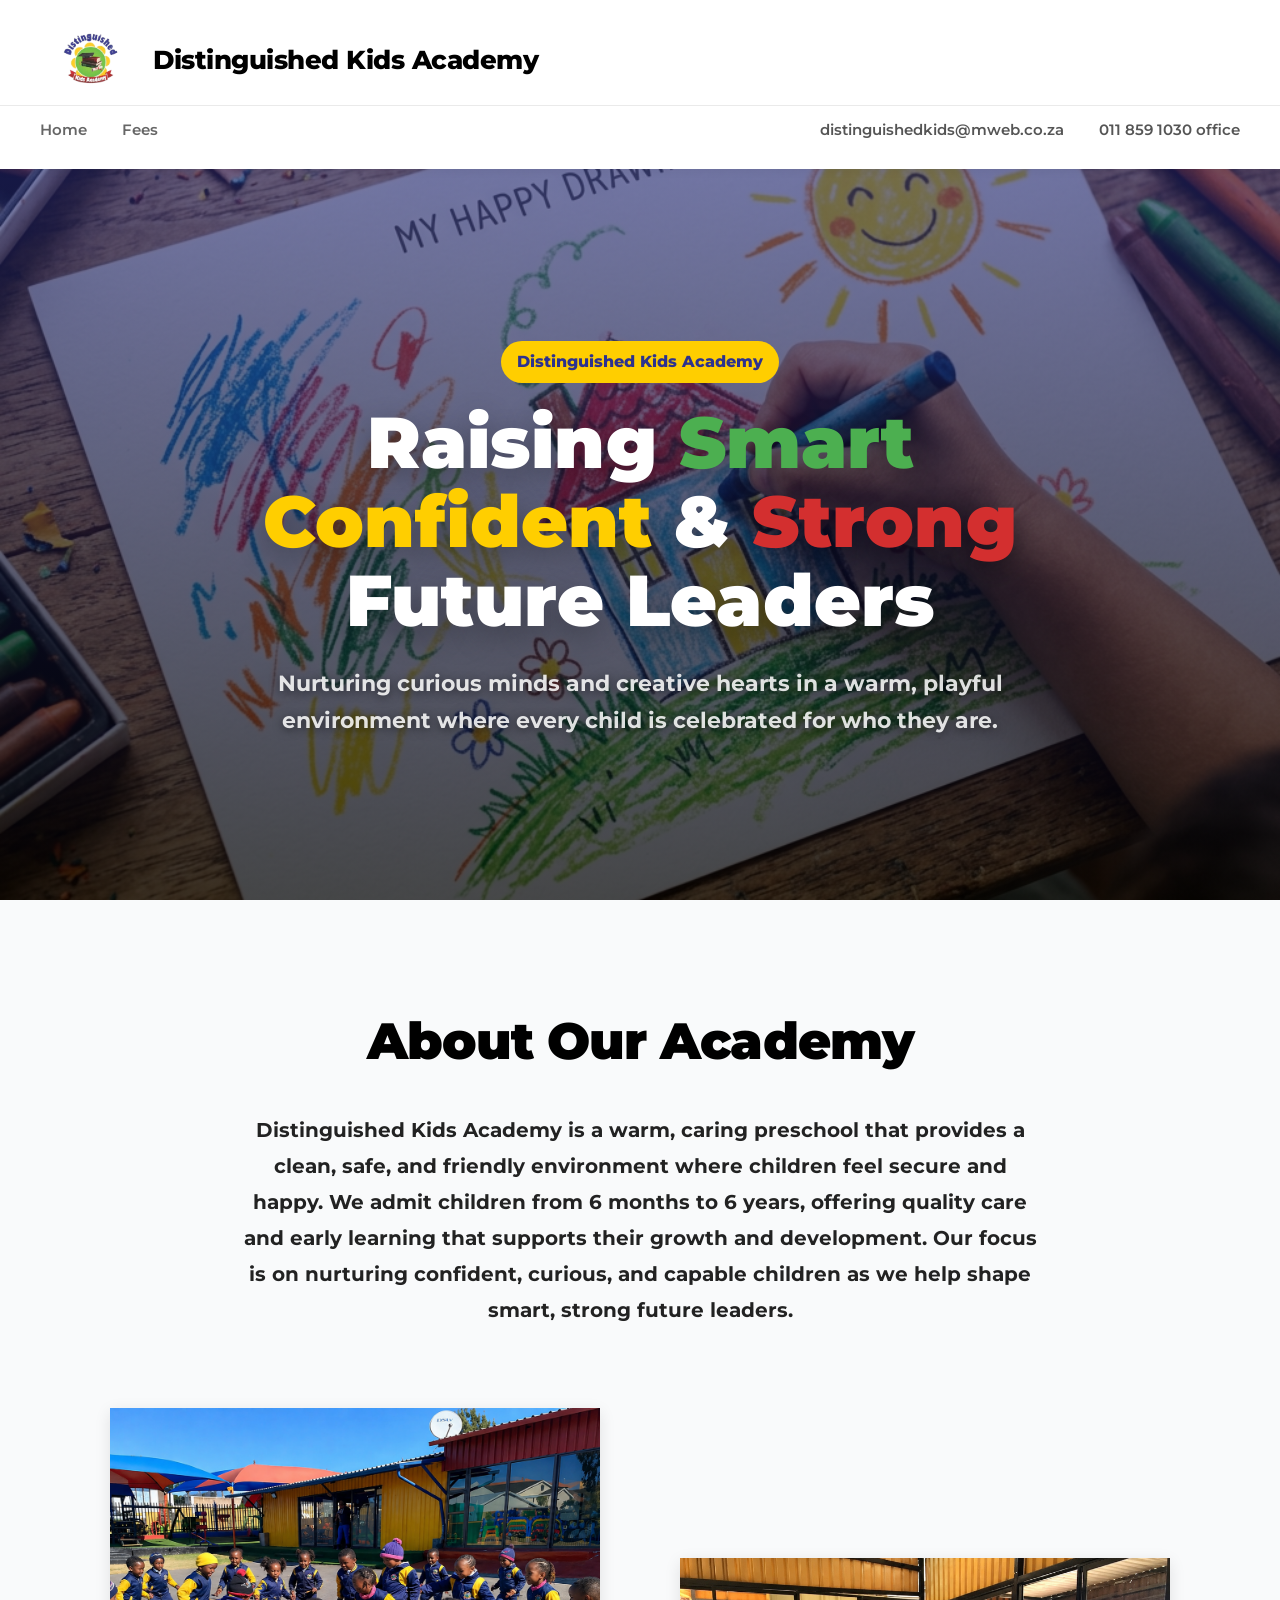
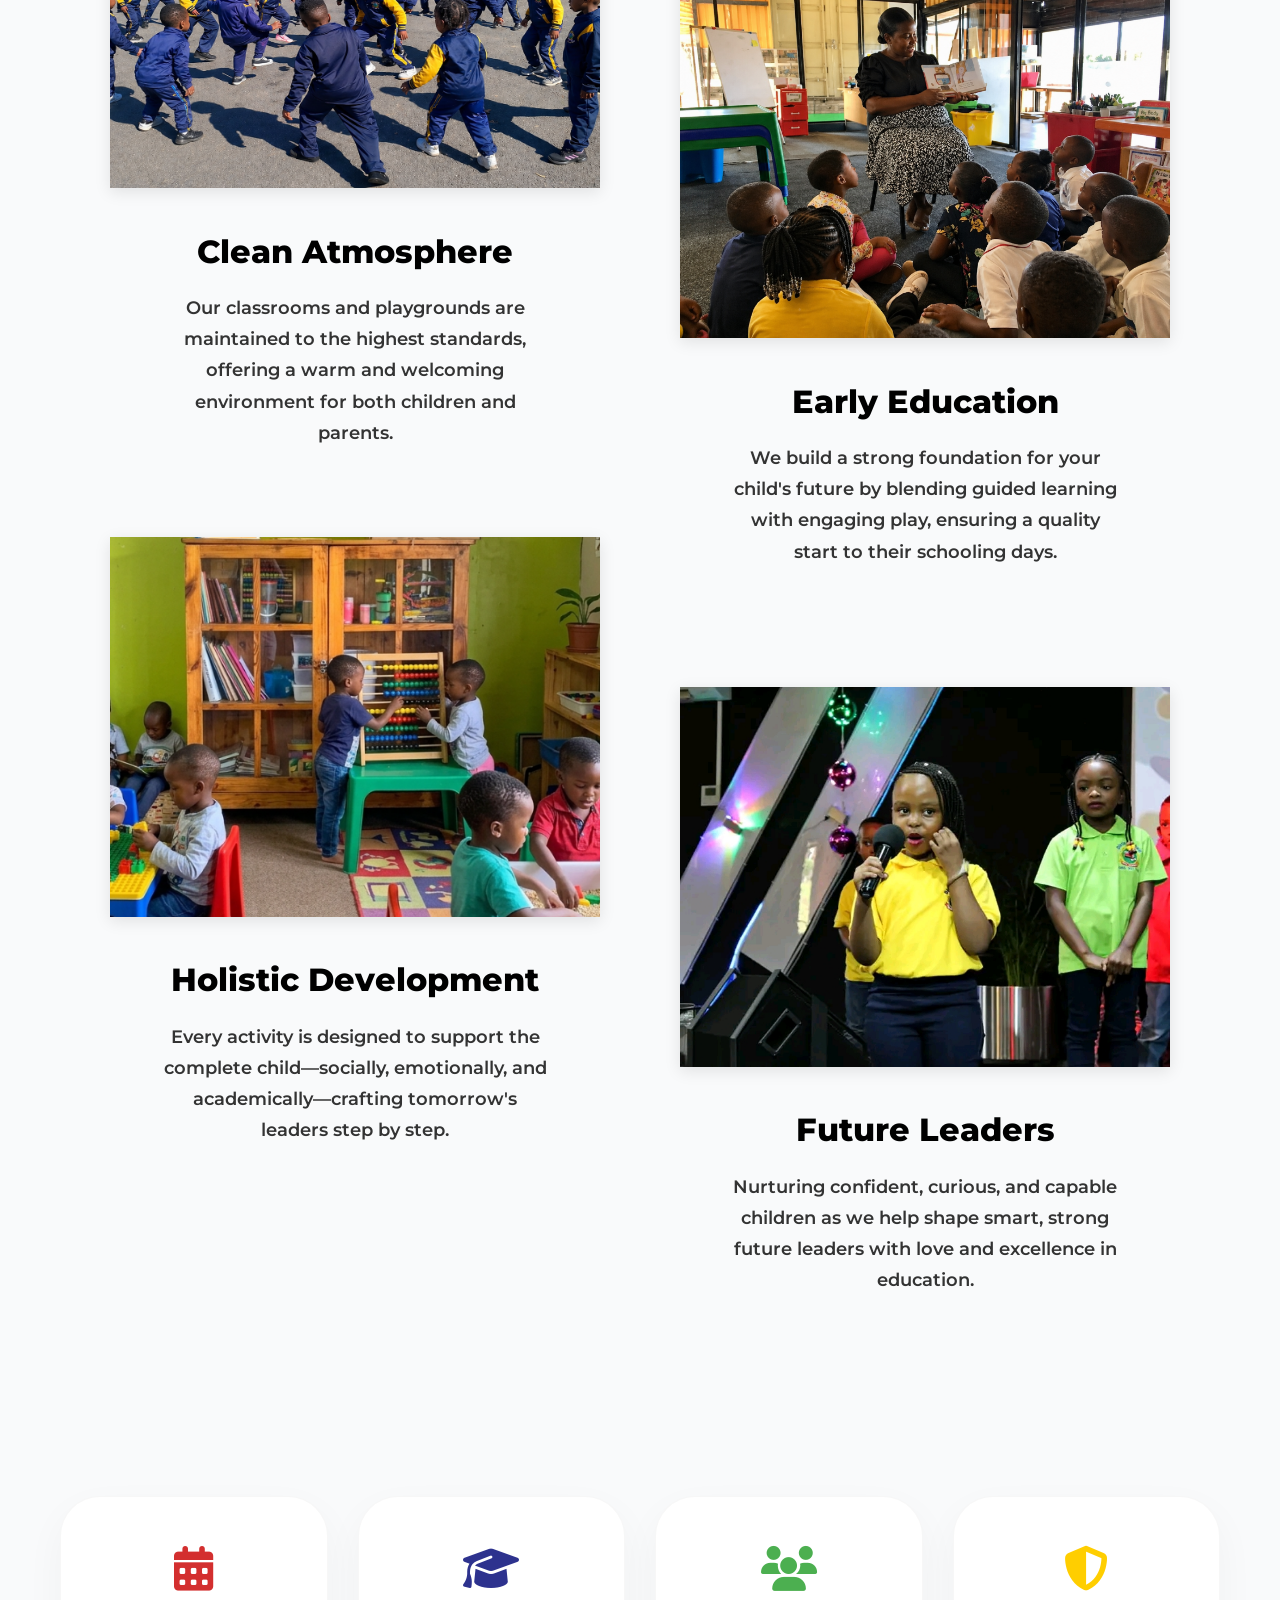
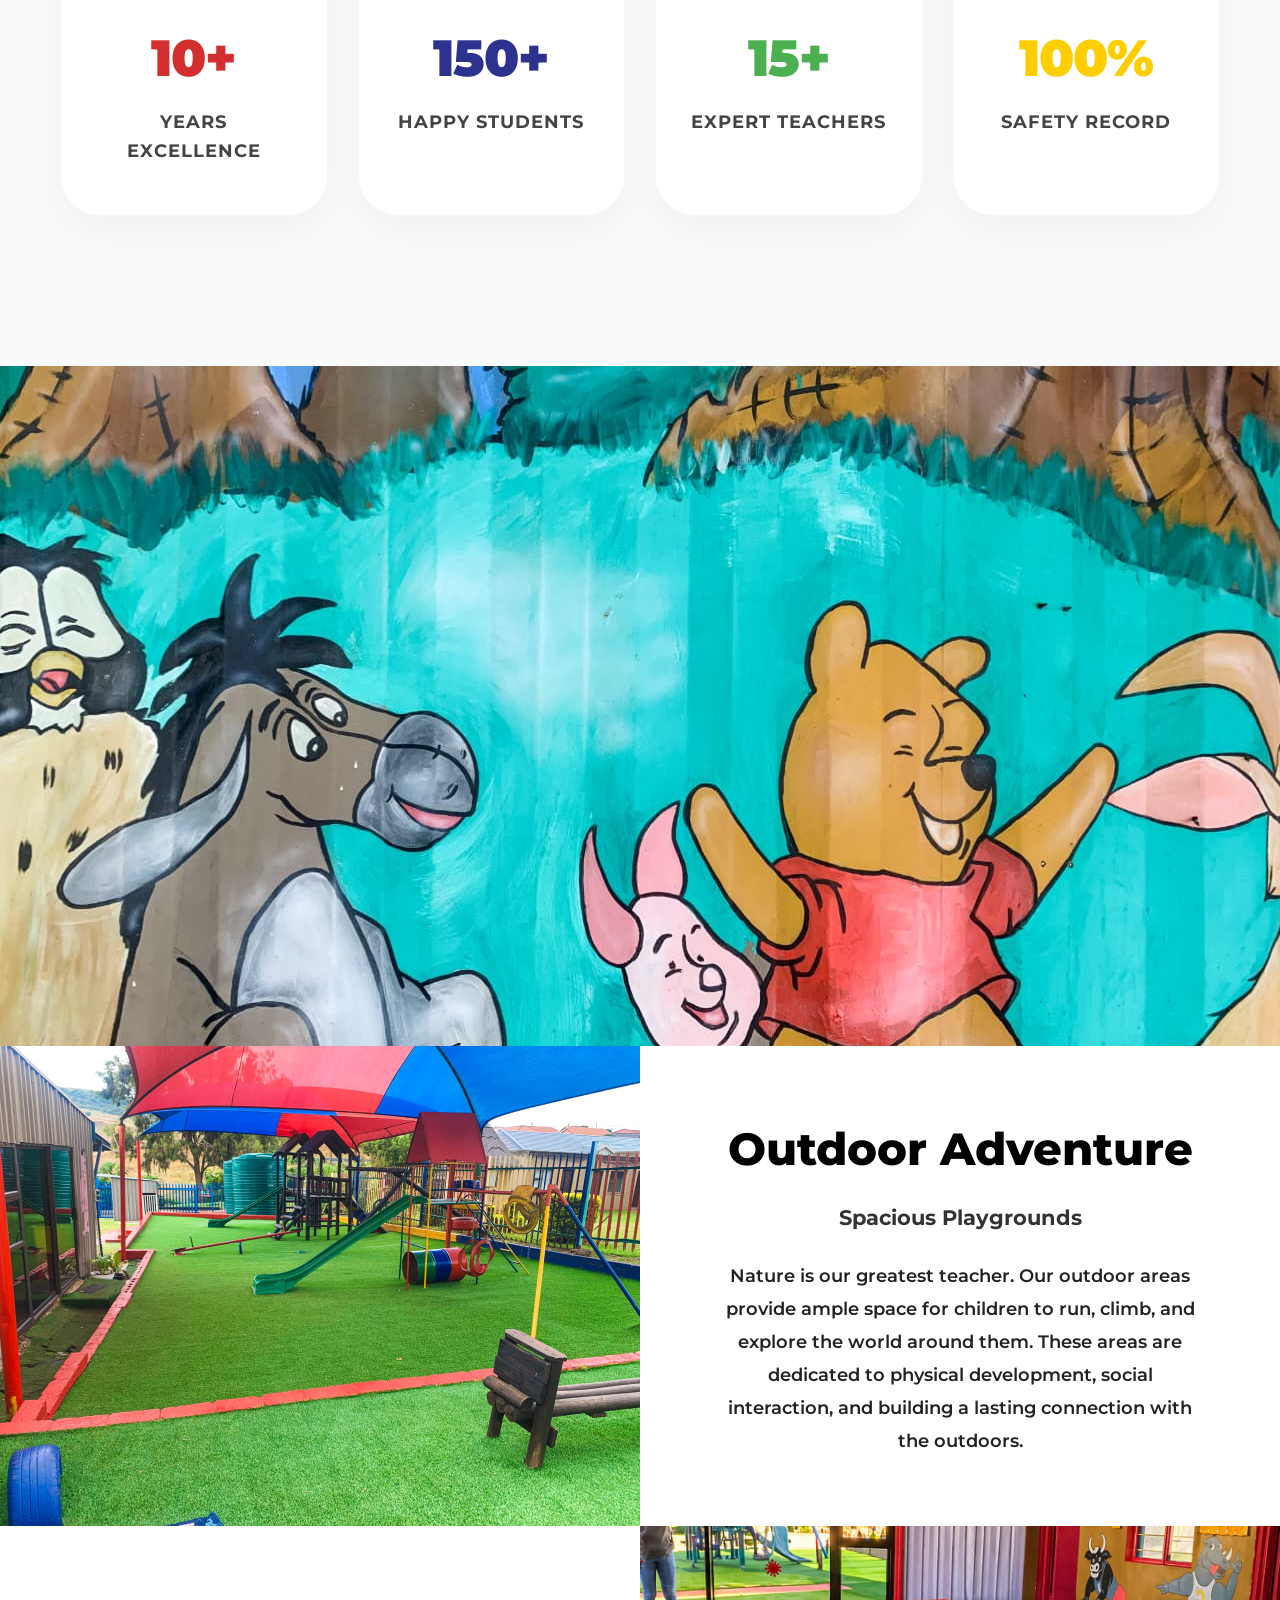
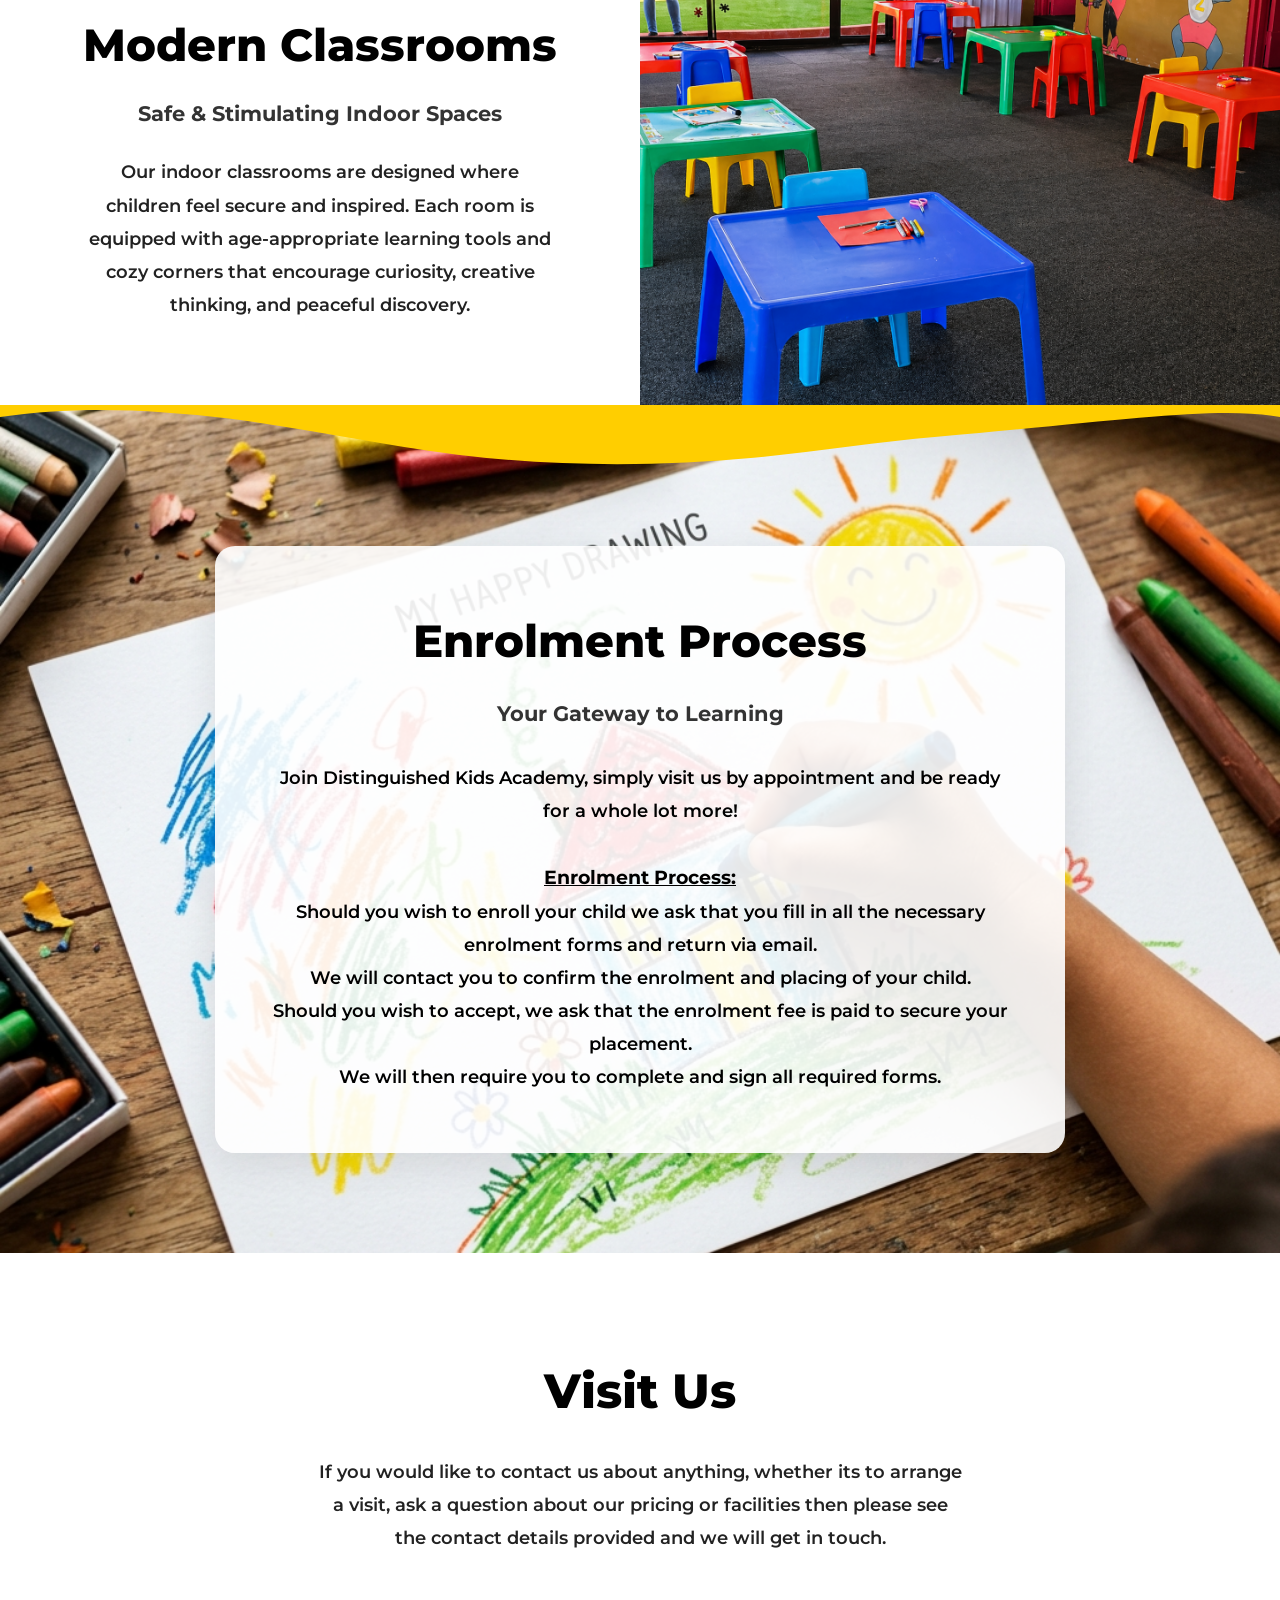
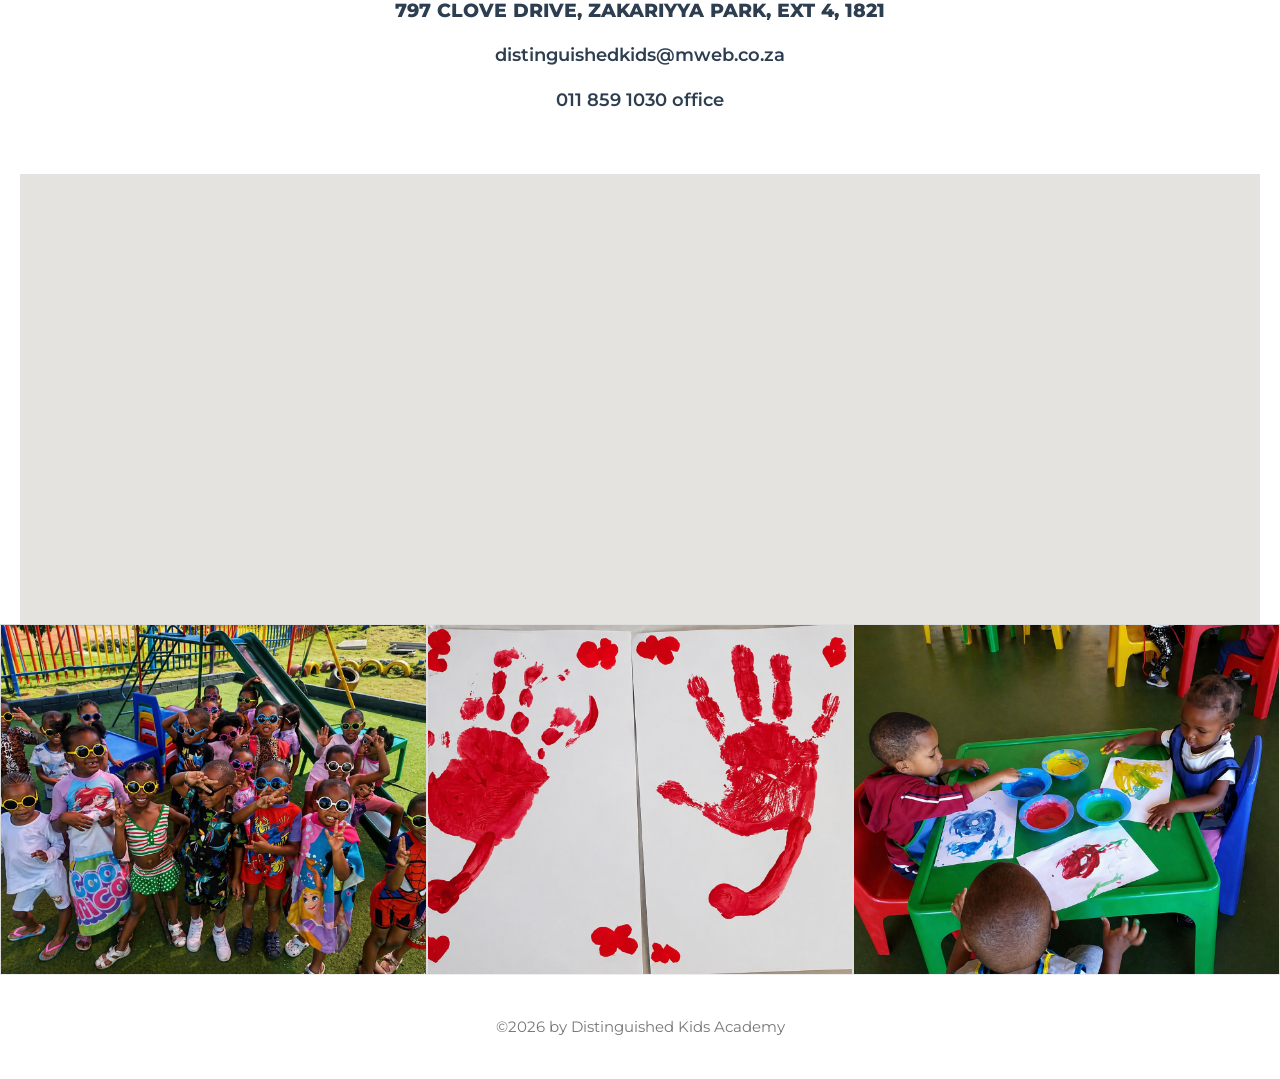
==== commit acda646e: "Add files via upload" ====
--- a/index.html
+++ b/index.html
@@ -308,7 +308,7 @@
 
     <!-- Enrolment Process -->
     <section id="enrolment"
-        style="position: relative; background: url('/home/ilovenicholas/.gemini/antigravity/brain/10294da9-2c60-40a2-922c-c41d7110df61/child_drawing_enrolment_1776840819798.png') center/cover no-repeat; padding: 100px 20px; text-align: center; color: #000000;">
+        style="position: relative; background: url('img/01.jpg') center/cover no-repeat; padding: 100px 20px; text-align: center; color: #000000;">
         <div style="position: absolute; top: -1px; left: 0; width: 100%; overflow: hidden; line-height: 0;">
             <svg viewBox="0 0 1200 120" preserveAspectRatio="none"
                 style="display: block; width: 100%; height: 60px; transform: rotate(180deg);">
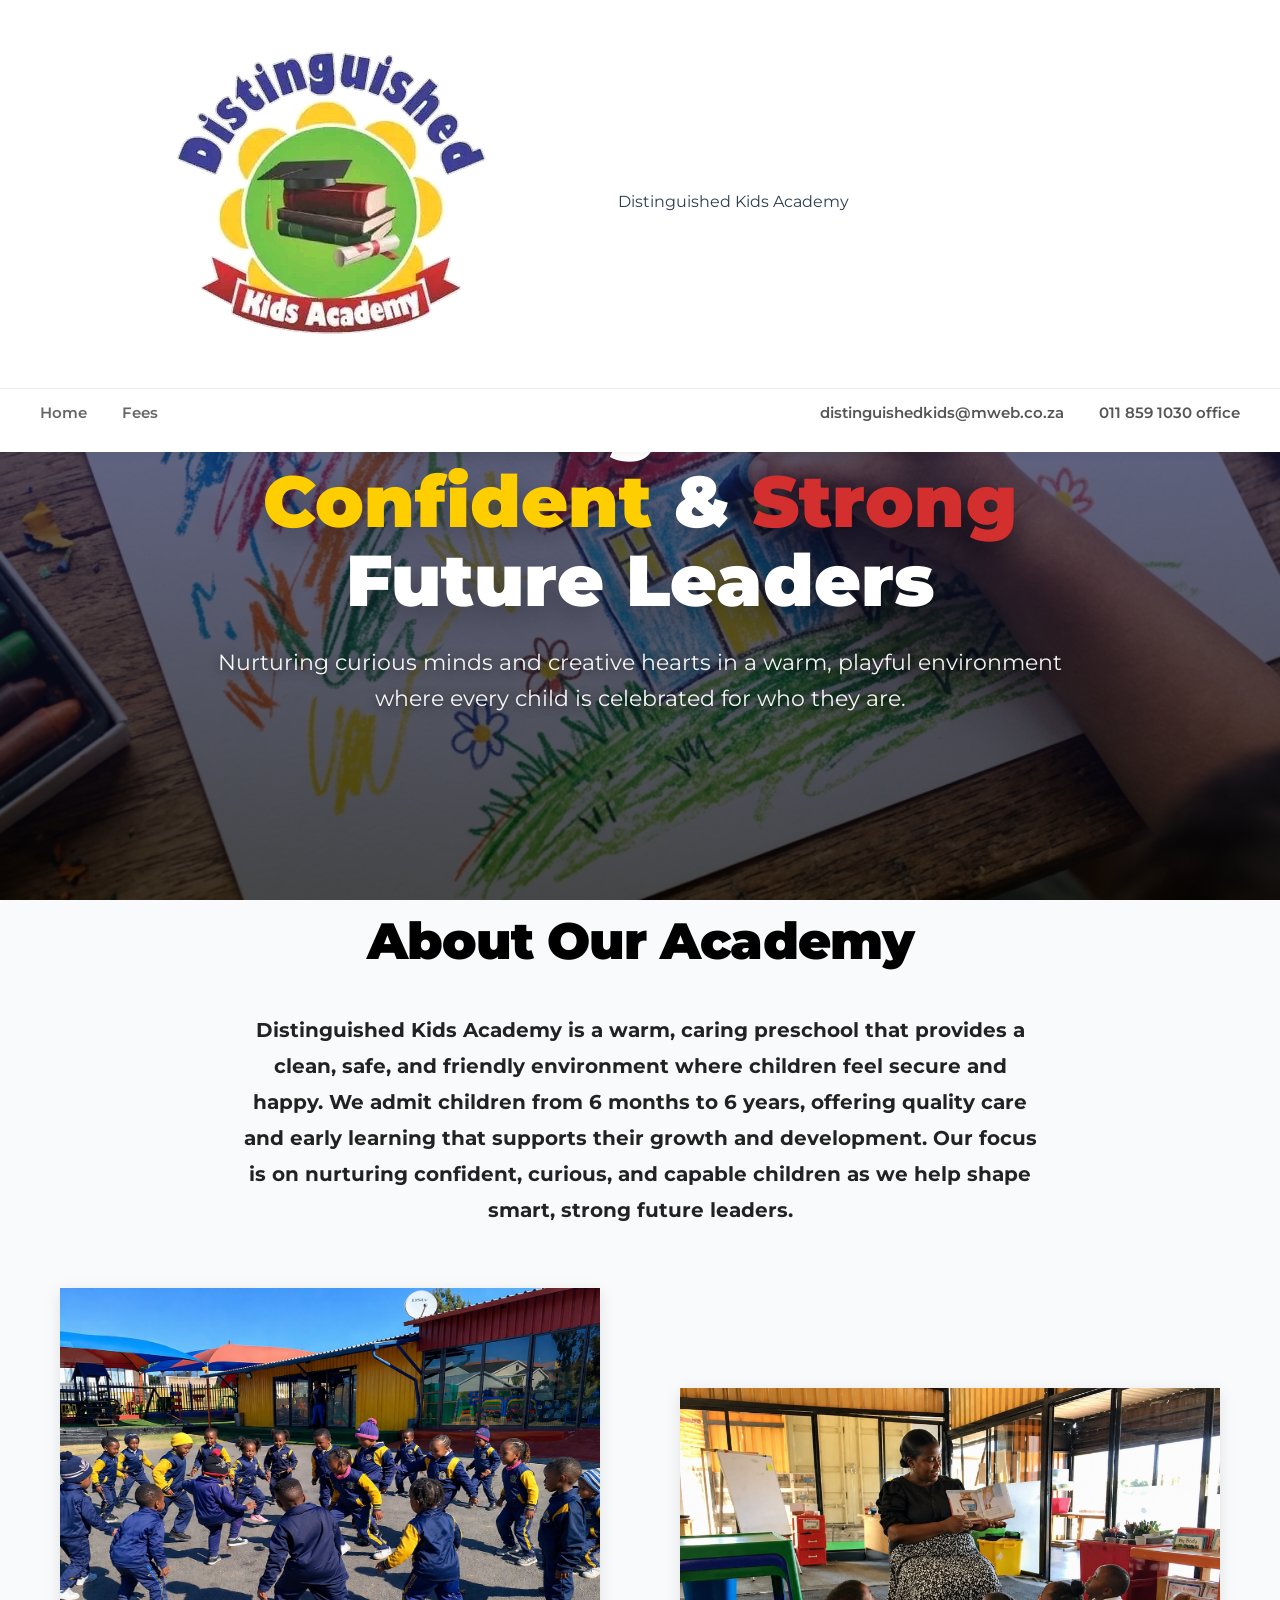
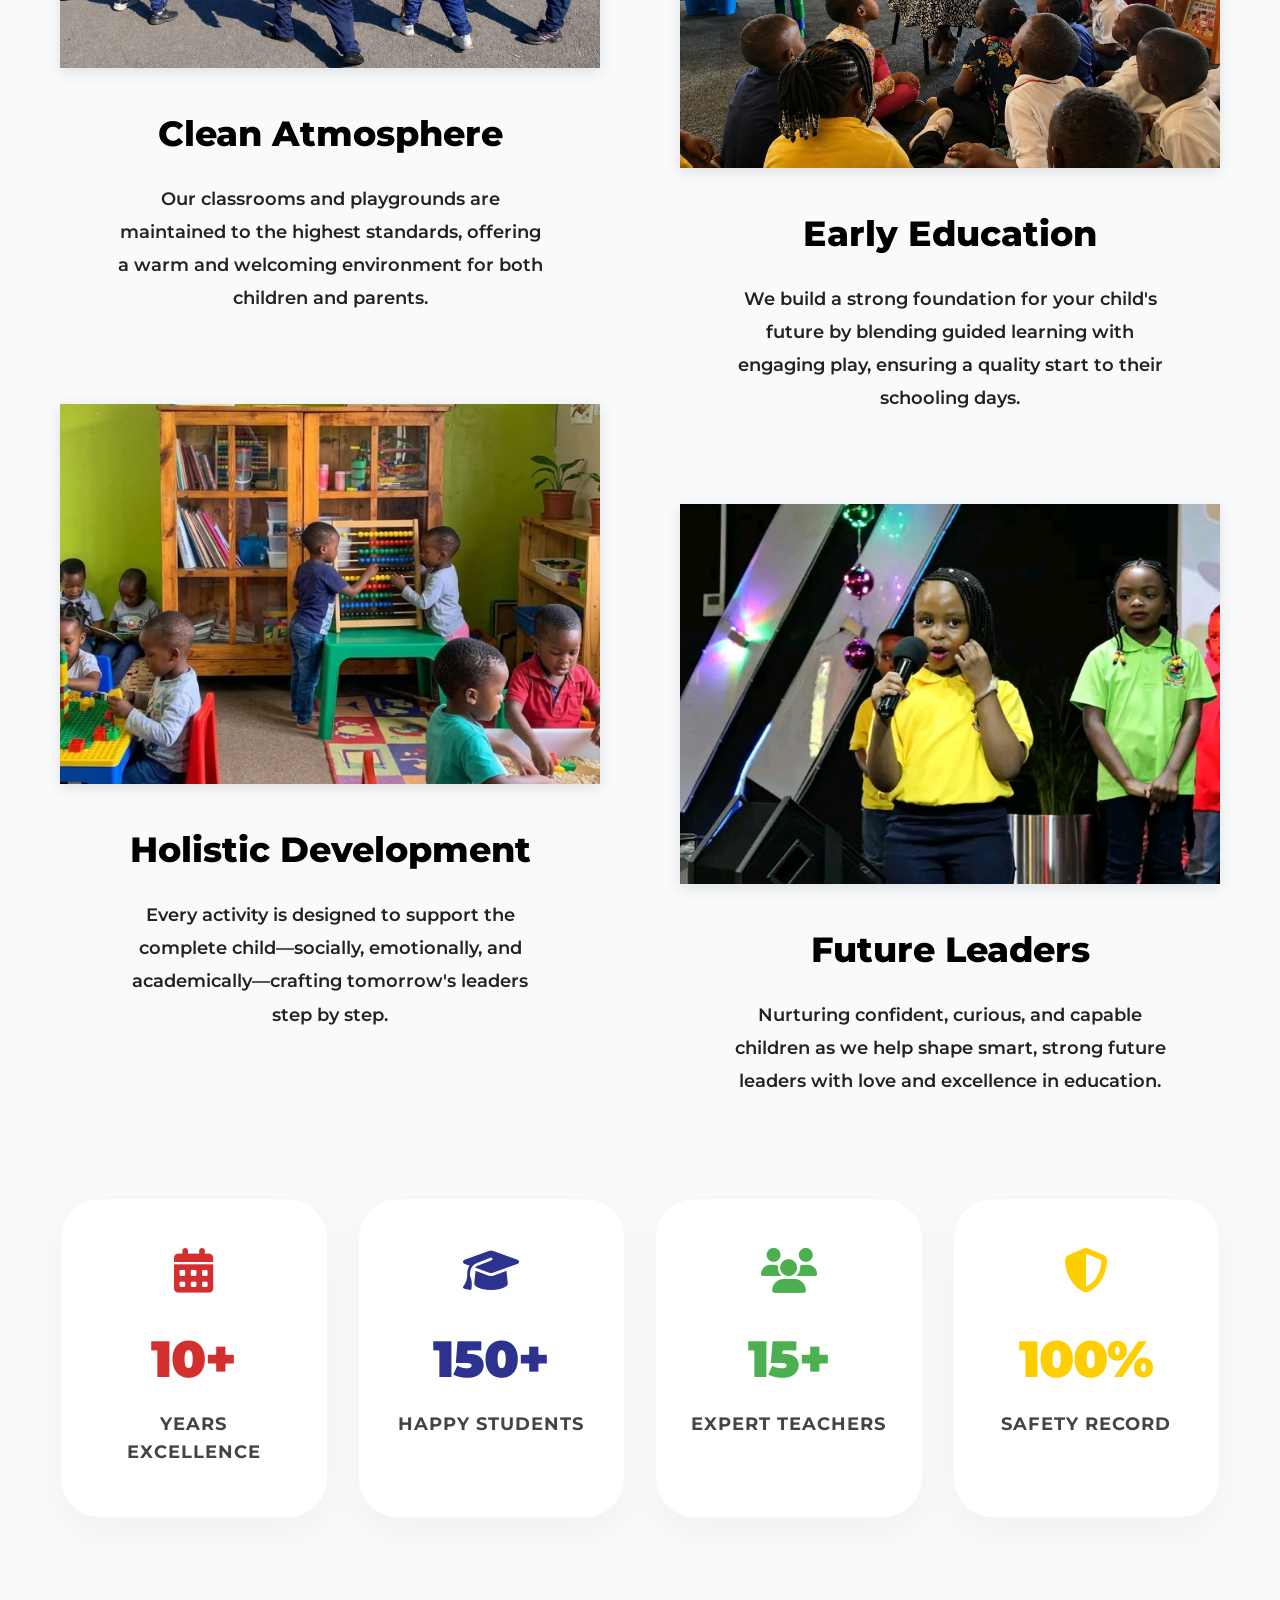
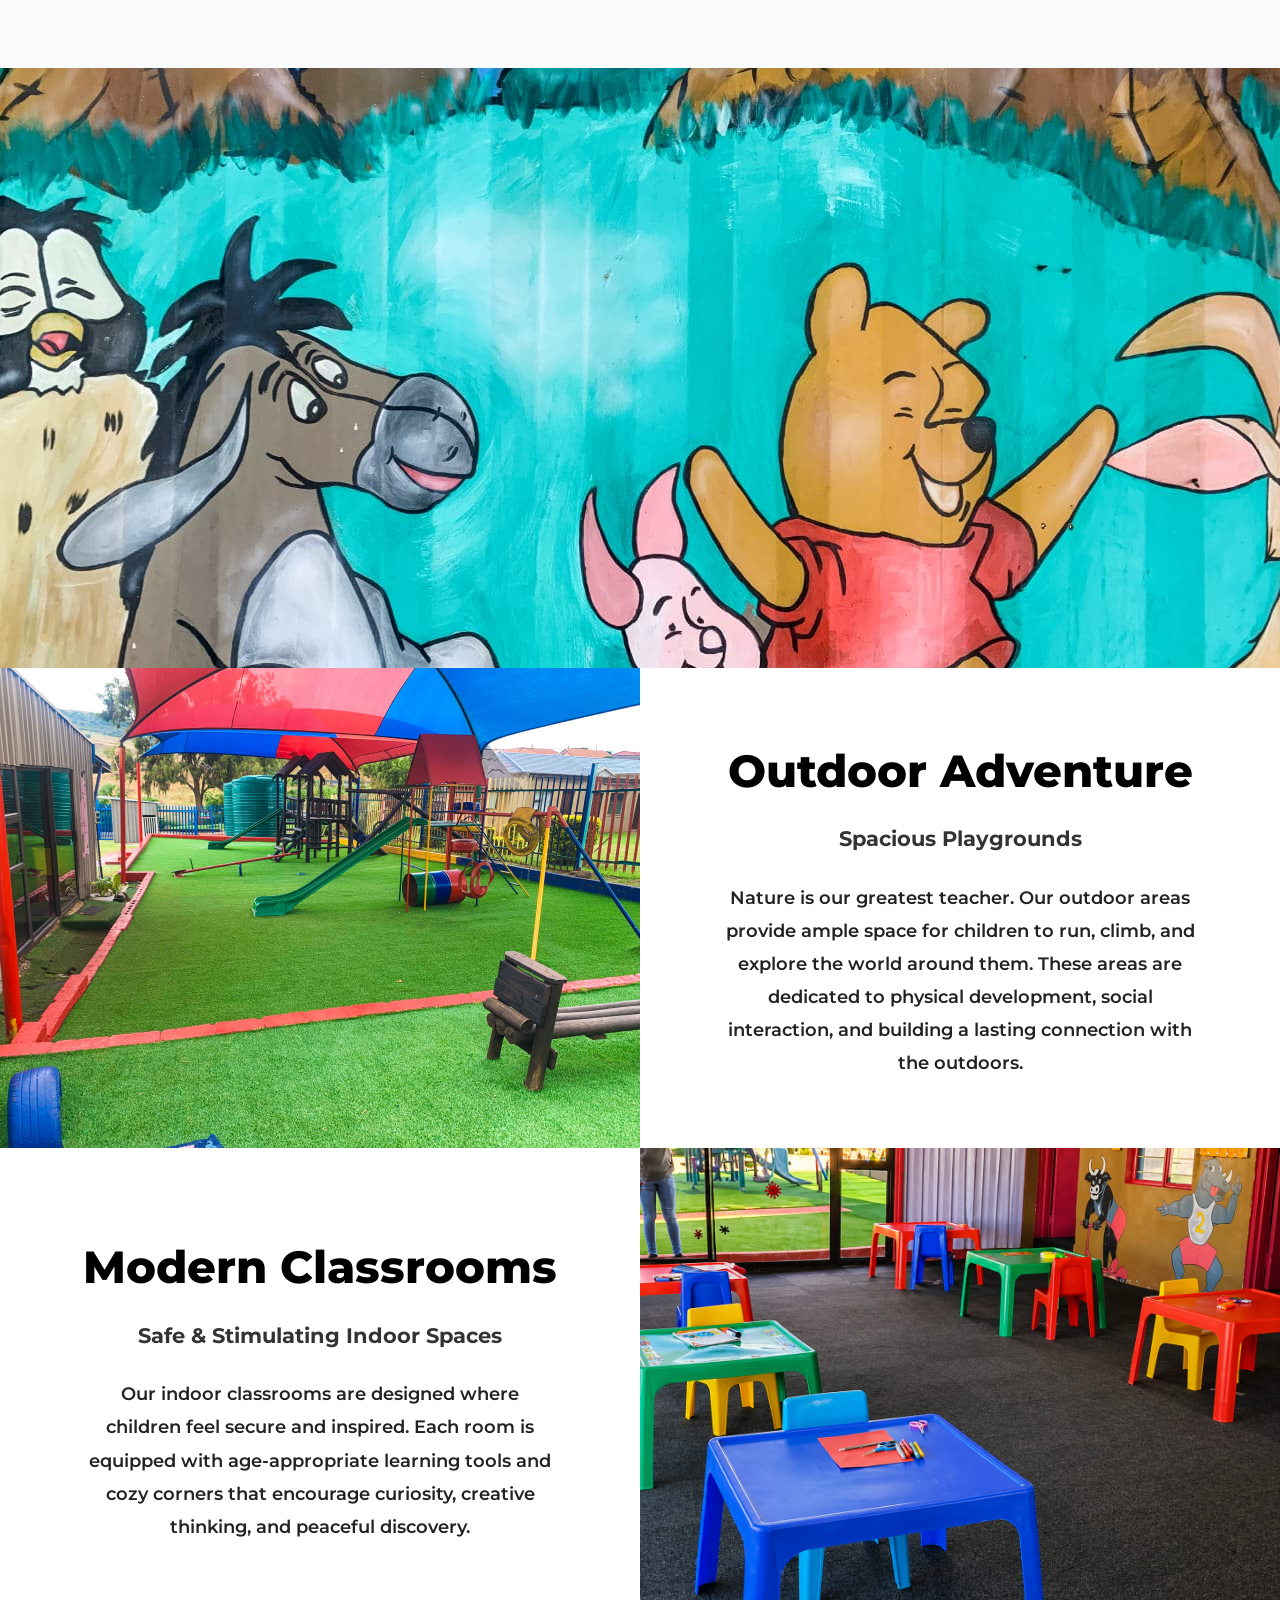
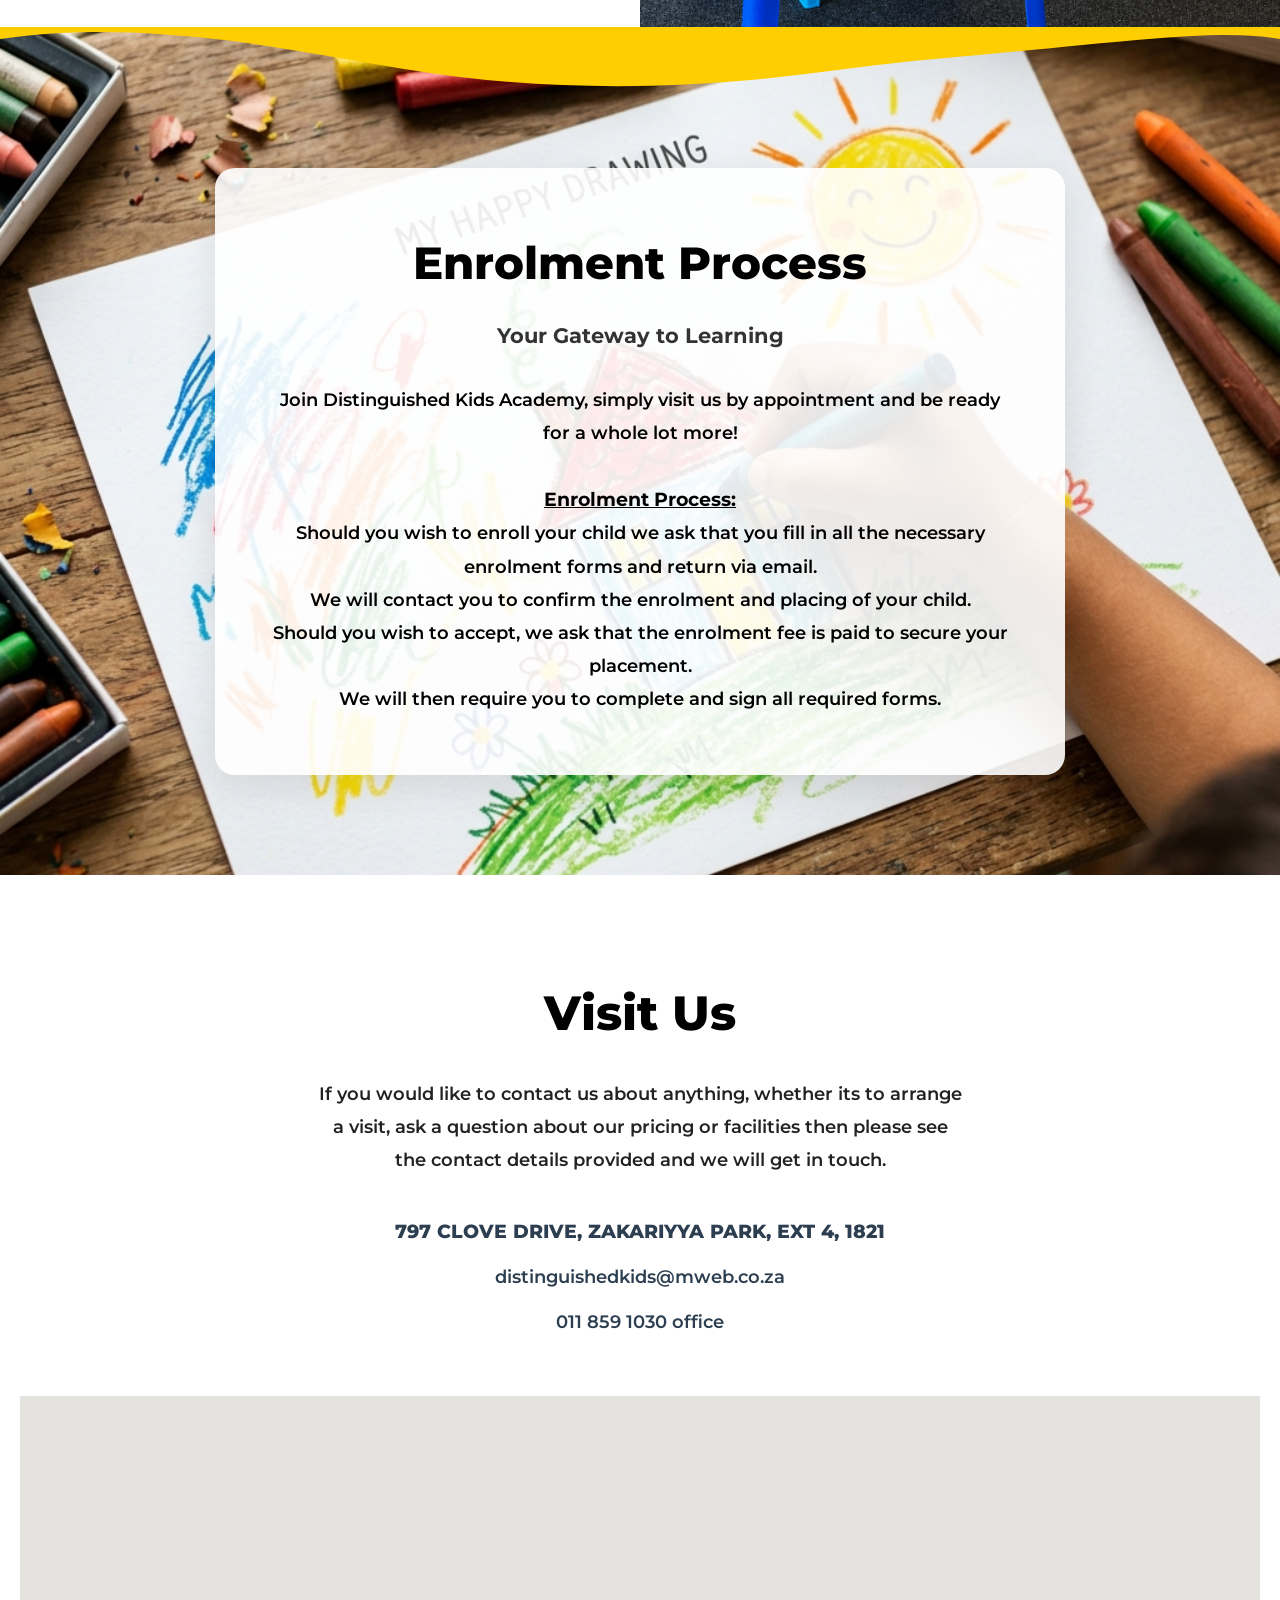
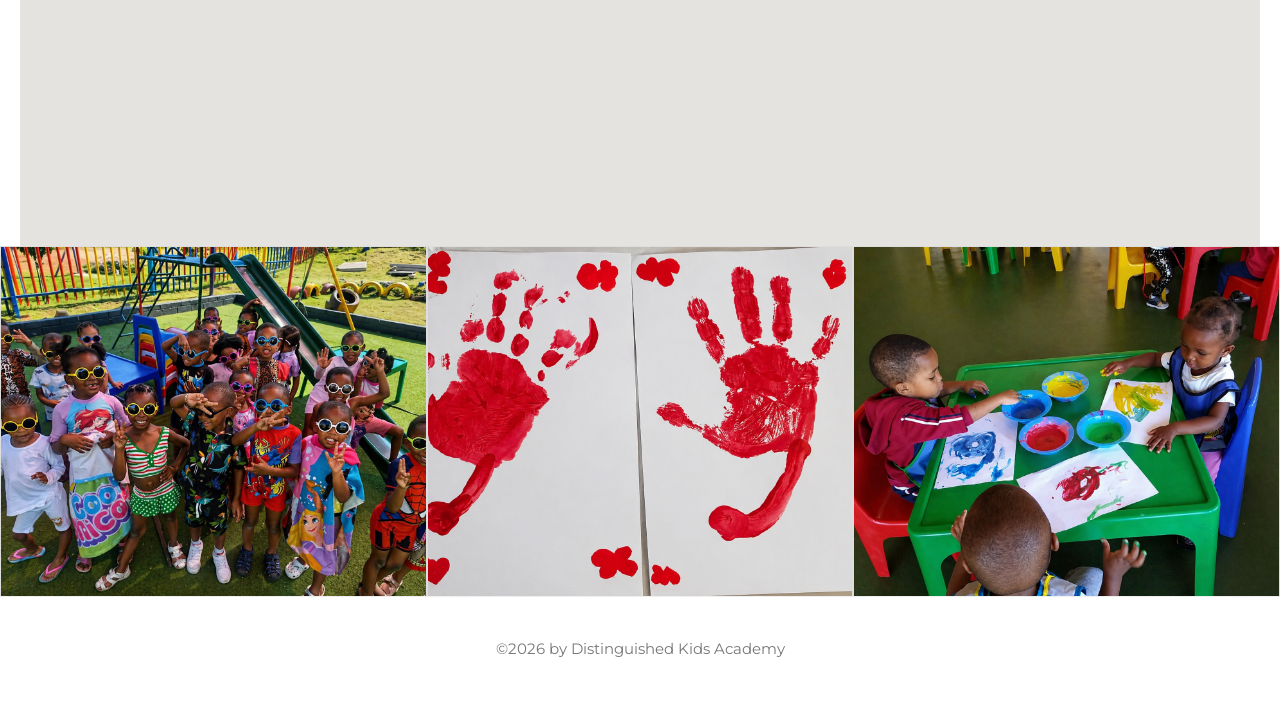
==== commit 8329909f: "Add files via upload" ====
--- a/index.html
+++ b/index.html
@@ -23,12 +23,10 @@
         style="background: white; width: 100%; z-index: 1000; position: fixed; top: 0; left: 0; box-shadow: 0 2px 10px rgba(0,0,0,0.05);">
         <!-- Top Row -->
         <div class="nav-top-row">
-            <div class="logo" style="display: flex; align-items: center; gap: 15px;">
-                <img src="logos/1769603602246.png" alt="Distinguished Kids Logo" style="height: 60px;">
-                <span style="font-size: 1.6rem; font-weight: 800; color: #000; letter-spacing: -0.5px;">Distinguished
-                    Kids Academy</span>
-            </div>
-
+            <div class="logo">
+                <img src="logos/1769603602246.png" alt="Distinguished Kids Logo" class="logo-img-main">
+                <span class="logo-text-main">Distinguished Kids Academy</span>
+            </div>
         </div>
         <hr style="border: none; border-top: 1px solid #eaeaea; margin: 0;">
         <!-- Bottom Row -->
@@ -52,21 +50,18 @@
     <section id="home" class="hero-full">
         <div class="hero-overlay"></div>
         <div class="hero-container text-center fade-in">
-            <span class="badge hero-badge" style="font-weight: 800; font-size: 1rem; color: white;">Distinguished Kids
-                Academy</span>
-            <h1 class="hero-title"
-                style="font-size: 4.5rem; font-weight: 900; line-height: 1.1; margin-bottom: 25px; color: white;">
+            <span class="badge hero-badge">Distinguished Kids Academy</span>
+            <h1 class="hero-title">
                 Raising <span class="c-green">Smart</span> <span class="c-yellow">Confident</span> & <span
                     class="c-red">Strong</span> Future Leaders</h1>
-            <p class="hero-subtitle"
-                style="font-size: 1.35rem; font-weight: 700; max-width: 800px; margin: 0 auto; line-height: 1.7; color: rgba(255,255,255,0.9);">
+            <p class="hero-subtitle">
                 Nurturing curious minds and creative hearts in a warm, playful environment where every child is
                 celebrated for who they are.
             </p>
         </div>
     </section>
 
-  
+
 
     <!-- About Section -->
     <section id="about" class="about-section">
@@ -83,54 +78,47 @@
             </p>
         </div>
 
-       
-
-        <div class="container" style="max-width: 1100px; padding-top: 20px;">
+
+
+        <div class="container staggered-container">
             <div class="staggered-grid">
                 <!-- Feature 1 (Left Column) -->
                 <div class="staggered-item reveal">
                     <img src="img/outdoor/ChatGPT Image Apr 29, 2026, 01_59_44 AM.png " alt="Clean Atmosphere">
-                    <h3 style="font-size: 2rem; font-weight: 800; color: #000; margin-bottom: 15px;">Clean Atmosphere
-                    </h3>
-                    <p style="font-size: 1.15rem; font-weight: 600; color: #333; line-height: 1.7;">Our classrooms and
-                        playgrounds are maintained to the highest standards, offering a warm and welcoming environment
-                        for both children and parents.</p>
+                    <h3>Clean Atmosphere</h3>
+                    <p>Our classrooms and playgrounds are maintained to the highest standards, offering a warm and
+                        welcoming environment for both children and parents.</p>
                 </div>
 
                 <!-- Feature 2 (Right Column, staggered) -->
                 <div class="staggered-item staggered-col-right reveal">
                     <img src="img/storytime/Screenshot from 2026-04-29 01-50-06.png" alt="Early Education">
-                    <h3 style="font-size: 2rem; font-weight: 800; color: #000; margin-bottom: 15px;">Early Education
-                    </h3>
-                    <p style="font-size: 1.15rem; font-weight: 600; color: #333; line-height: 1.7;">We build a strong
-                        foundation for your child's future by blending guided learning with engaging play, ensuring a
-                        quality start to their schooling days.</p>
+                    <h3>Early Education</h3>
+                    <p>We build a strong foundation for your child's future by blending guided learning with engaging
+                        play, ensuring a quality start to their schooling days.</p>
                 </div>
 
                 <!-- Feature 3 (Left Column) -->
-                <div class="staggered-item reveal" style="margin-top: -80px;">
+                <div class="staggered-item staggered-col-left-bottom reveal">
                     <img src="img/Screenshot from 2026-04-29 01-42-43.png" alt="Holistic Development">
-                    <h3 style="font-size: 2rem; font-weight: 800; color: #000; margin-bottom: 15px;">Holistic
-                        Development</h3>
-                    <p style="font-size: 1.15rem; font-weight: 600; color: #333; line-height: 1.7;">Every activity is
-                        designed to support the complete child—socially, emotionally, and academically—crafting
-                        tomorrow's leaders step by step.</p>
+                    <h3>Holistic Development</h3>
+                    <p>Every activity is designed to support the complete child—socially, emotionally, and
+                        academically—crafting tomorrow's leaders step by step.</p>
                 </div>
 
                 <!-- Feature 4 (Right Column, to balance the grid) -->
-                <div class="staggered-item reveal" style="margin-top: 70px;">
+                <div class="staggered-item staggered-col-right-bottom reveal">
                     <img src="img/8.jpg" alt="Future Leaders">
-                    <h3 style="font-size: 2rem; font-weight: 800; color: #000; margin-bottom: 15px;">Future Leaders</h3>
-                    <p style="font-size: 1.15rem; font-weight: 600; color: #333; line-height: 1.7;">Nurturing confident,
-                        curious, and capable children as we help shape smart, strong future leaders with love and
-                        excellence in education.</p>
-                </div>
-
-            </div>
-        </div>
-    </section>
-
-      <!-- Stats Section -->
+                    <h3>Future Leaders</h3>
+                    <p>Nurturing confident, curious, and capable children as we help shape smart, strong future leaders
+                        with love and excellence in education.</p>
+                </div>
+
+            </div>
+        </div>
+    </section>
+
+    <!-- Stats Section -->
     <section class="stats reveal">
         <div class="container">
             <div class="stat-card">
@@ -157,58 +145,42 @@
     </section>
 
     <!-- Environment Section -->
-    <section id="environment" style="padding-top: 50px;">
+    <section id="environment" class="environment-section">
 
         <!-- Top Full Width Image (Outdoor/Playground style) -->
-        <div style="width: 100%; height: 680px; overflow: hidden; margin-bottom: 0;">
-            <img src="img/WhatsApp%20Image%202026-04-29%20at%2001.08.43.jpeg" alt="Outdoor Playground"
-                style="width: 100%; height: 100%; object-fit: cover; display: block;">
+        <div class="env-full-img">
+            <img src="img/WhatsApp%20Image%202026-04-29%20at%2001.08.43.jpeg" alt="Outdoor Playground">
         </div>
 
         <!-- Bottom Split Section (Indoor Image + Text) -->
-        <div style="display: flex; flex-wrap: wrap; width: 100%;">
-            <!-- Left Side: Indoor Image -->
-            <div style="flex: 1 1 50%; min-height: 400px; max-height: 500px; overflow: hidden;">
-                <img src="img/WhatsApp Image 2026-04-29 at 01.08.42.jpeg" alt="Indoor Setup"
-                    style="width: 100%; height: 100%; object-fit: cover; display: block;">
-            </div>
-
-            <!-- Right Side: Text Description -->
-            <div
-                style="flex: 1 1 50%; display: flex; flex-direction: column; justify-content: center; align-items: center; padding: 60px 40px; background: #ffffff; text-align: center;">
-                <h3 style="font-size: 2.8rem; margin-bottom: 15px; color: #000; font-weight: 800;">Outdoor Adventure
-                </h3>
-                <h4 style="font-size: 1.3rem; margin-bottom: 25px; font-weight: bold; color: #333;">Spacious Playgrounds
-                </h4>
-                <p style="font-size: 1.15rem; line-height: 1.8; color: #222; max-width: 85%; font-weight: 600;">
+        <div class="env-split">
+            <div class="env-split-img">
+                <img src="img/WhatsApp Image 2026-04-29 at 01.08.42.jpeg" alt="Indoor Setup">
+            </div>
+            <div class="env-split-text">
+                <h3>Outdoor Adventure</h3>
+                <h4>Spacious Playgrounds</h4>
+                <p>
                     Nature is our greatest teacher. Our outdoor areas provide ample space for children to run, climb,
                     and explore the world around them. These areas are dedicated to physical development, social
                     interaction, and building a lasting connection with the outdoors.
                 </p>
             </div>
         </div>
-        <div style="display: flex; flex-wrap: wrap; width: 100%;">
-            <!-- Left Side: Indoor Image -->
-            <div
-                style="flex: 1 1 50%; display: flex; flex-direction: column; justify-content: center; align-items: center; padding: 60px 40px; background: #ffffff; text-align: center;">
-                <h3 style="font-size: 2.8rem; margin-bottom: 15px; color: #000; font-weight: 800;">Modern Classrooms
-                </h3>
-                <h4 style="font-size: 1.3rem; margin-bottom: 25px; font-weight: bold; color: #333;">Safe & Stimulating
-                    Indoor Spaces</h4>
-                <p style="font-size: 1.15rem; line-height: 1.8; color: #222; max-width: 85%; font-weight: 600;">
+        <div class="env-split env-split-reverse">
+            <div class="env-split-text">
+                <h3>Modern Classrooms</h3>
+                <h4>Safe & Stimulating Indoor Spaces</h4>
+                <p>
                     Our indoor classrooms are designed where children feel secure and
                     inspired. Each room is equipped with age-appropriate learning tools and cozy corners that encourage
                     curiosity, creative thinking, and peaceful discovery.
                 </p>
             </div>
-
-            <!-- Right Side: Text Description -->
-            <div style="flex: 1 1 50%; min-height: 400px; max-height: 500px; overflow: hidden;">
-                <img src="img/ChatGPT Image Apr 29, 2026, 03_29_54 AM.png" alt="Indoor Setup"
-                    style="width: 100%; height: 100%; object-fit: cover; display: block;">
-            </div>
-        </div>
-
+            <div class="env-split-img">
+                <img src="img/ChatGPT Image Apr 29, 2026, 03_29_54 AM.png" alt="Indoor Setup">
+            </div>
+        </div>
 
     </section>
 
--- a/style.css
+++ b/style.css
@@ -356,7 +356,7 @@
     background-size: cover;
     background-position: center;
     background-repeat: no-repeat;
-    background-attachment: fixed;
+    background-attachment: scroll;
     display: flex;
     flex-direction: column;
     align-items: center;
@@ -389,7 +389,8 @@
 }
 
 .hero-title {
-    font-size: 5rem;
+    font-size: 4.5rem;
+    font-weight: 900;
     line-height: 1.1;
     margin-bottom: 25px;
     text-shadow: 0 10px 30px rgba(0, 0, 0, 0.3);
@@ -445,7 +446,15 @@
 }
 
 .staggered-col-right {
-    margin-top: 150px;
+    margin-top: 100px;
+}
+
+.staggered-col-left-bottom {
+    margin-top: -60px;
+}
+
+.staggered-col-right-bottom {
+    margin-top: 40px;
 }
 
 .staggered-item {
@@ -478,10 +487,12 @@
 @media (max-width: 768px) {
     .staggered-grid {
         grid-template-columns: 1fr;
-        gap: 60px;
-    }
-
-    .staggered-col-right {
+        gap: 40px;
+    }
+
+    .staggered-col-right,
+    .staggered-col-left-bottom,
+    .staggered-col-right-bottom {
         margin-top: 0;
     }
 
@@ -582,29 +593,105 @@
     letter-spacing: 1px;
 }
 
-/* About & Philosophy */
-.about-section {
-    padding: 100px 0;
-}
-
-.img-badge span {
-    font-size: 1.8rem;
+/* Environment Section */
+.environment-section {
+    padding-top: 50px;
+}
+
+.env-full-img {
+    width: 100%;
+    height: 600px;
+    overflow: hidden;
+    margin-bottom: 0;
+}
+
+.env-full-img img {
+    width: 100%;
+    height: 100%;
+    object-fit: cover;
+    display: block;
+}
+
+.env-split {
+    display: flex;
+    flex-wrap: wrap;
+    width: 100%;
+}
+
+.env-split-img {
+    flex: 1 1 50%;
+    min-height: 400px;
+    max-height: 500px;
+    overflow: hidden;
+}
+
+.env-split-img img {
+    width: 100%;
+    height: 100%;
+    object-fit: cover;
+    display: block;
+}
+
+.env-split-text {
+    flex: 1 1 50%;
+    display: flex;
+    flex-direction: column;
+    justify-content: center;
+    align-items: center;
+    padding: 60px 40px;
+    background: #ffffff;
+    text-align: center;
+}
+
+.env-split-text h3 {
+    font-size: 2.8rem;
+    margin-bottom: 15px;
+    color: #000;
     font-weight: 800;
-    display: block;
-    line-height: 1;
-}
-
-.img-badge p {
-    font-size: 0.8rem;
-    font-weight: 700;
-    text-transform: uppercase;
-}
-
-.rounded-img {
-    width: 100%;
-    border-radius: 50px;
-    box-shadow: 0 40px 80px rgba(0, 0, 0, 0.1);
-    filter: contrast(1.05) brightness(1.02);
+}
+
+.env-split-text h4 {
+    font-size: 1.3rem;
+    margin-bottom: 25px;
+    font-weight: bold;
+    color: #333;
+}
+
+.env-split-text p {
+    font-size: 1.15rem;
+    line-height: 1.8;
+    color: #222;
+    max-width: 85%;
+    font-weight: 600;
+}
+
+@media (max-width: 768px) {
+    .env-full-img {
+        height: 350px;
+    }
+
+    .env-split {
+        flex-direction: column;
+    }
+
+    .env-split-reverse {
+        flex-direction: column-reverse;
+    }
+
+    .env-split-img,
+    .env-split-text {
+        flex: 1 1 100%;
+        max-height: none;
+        padding: 40px 20px;
+    }
+
+    .env-split-img {
+        min-height: 300px;
+    }
+
+    .env-split-text h3 {
+        font-size: 2rem;
+    }
 }
 
 /* Uneven Gallery */
@@ -1214,31 +1301,25 @@
     }
 
     /* Hero Mobile */
+    /* Hero Mobile */
     .hero-full {
-        height: auto;
-        padding: 120px 20px 80px;
-        background-attachment: fixed;
-    }
-
-    .hero-title {
-        font-size: 2rem;
-        margin-bottom: 15px;
-    }
-
-    .hero-subtitle {
-        font-size: 1rem;
-        margin-bottom: 20px;
-    }
-
-    .hero-full {
-        padding: 220px 15px 60px;
+        padding: 120px 15px 60px;
         height: auto;
         min-height: 80vh;
         background-attachment: scroll;
         display: flex;
         flex-direction: column;
-        justify-content: flex-start;
-        /* Align to top to respect padding */
+        justify-content: center;
+    }
+
+    .hero-title {
+        font-size: 2.5rem;
+        margin-bottom: 15px;
+    }
+
+    .hero-subtitle {
+        font-size: 1.1rem;
+        margin-bottom: 25px;
     }
 
     .hero-btns {
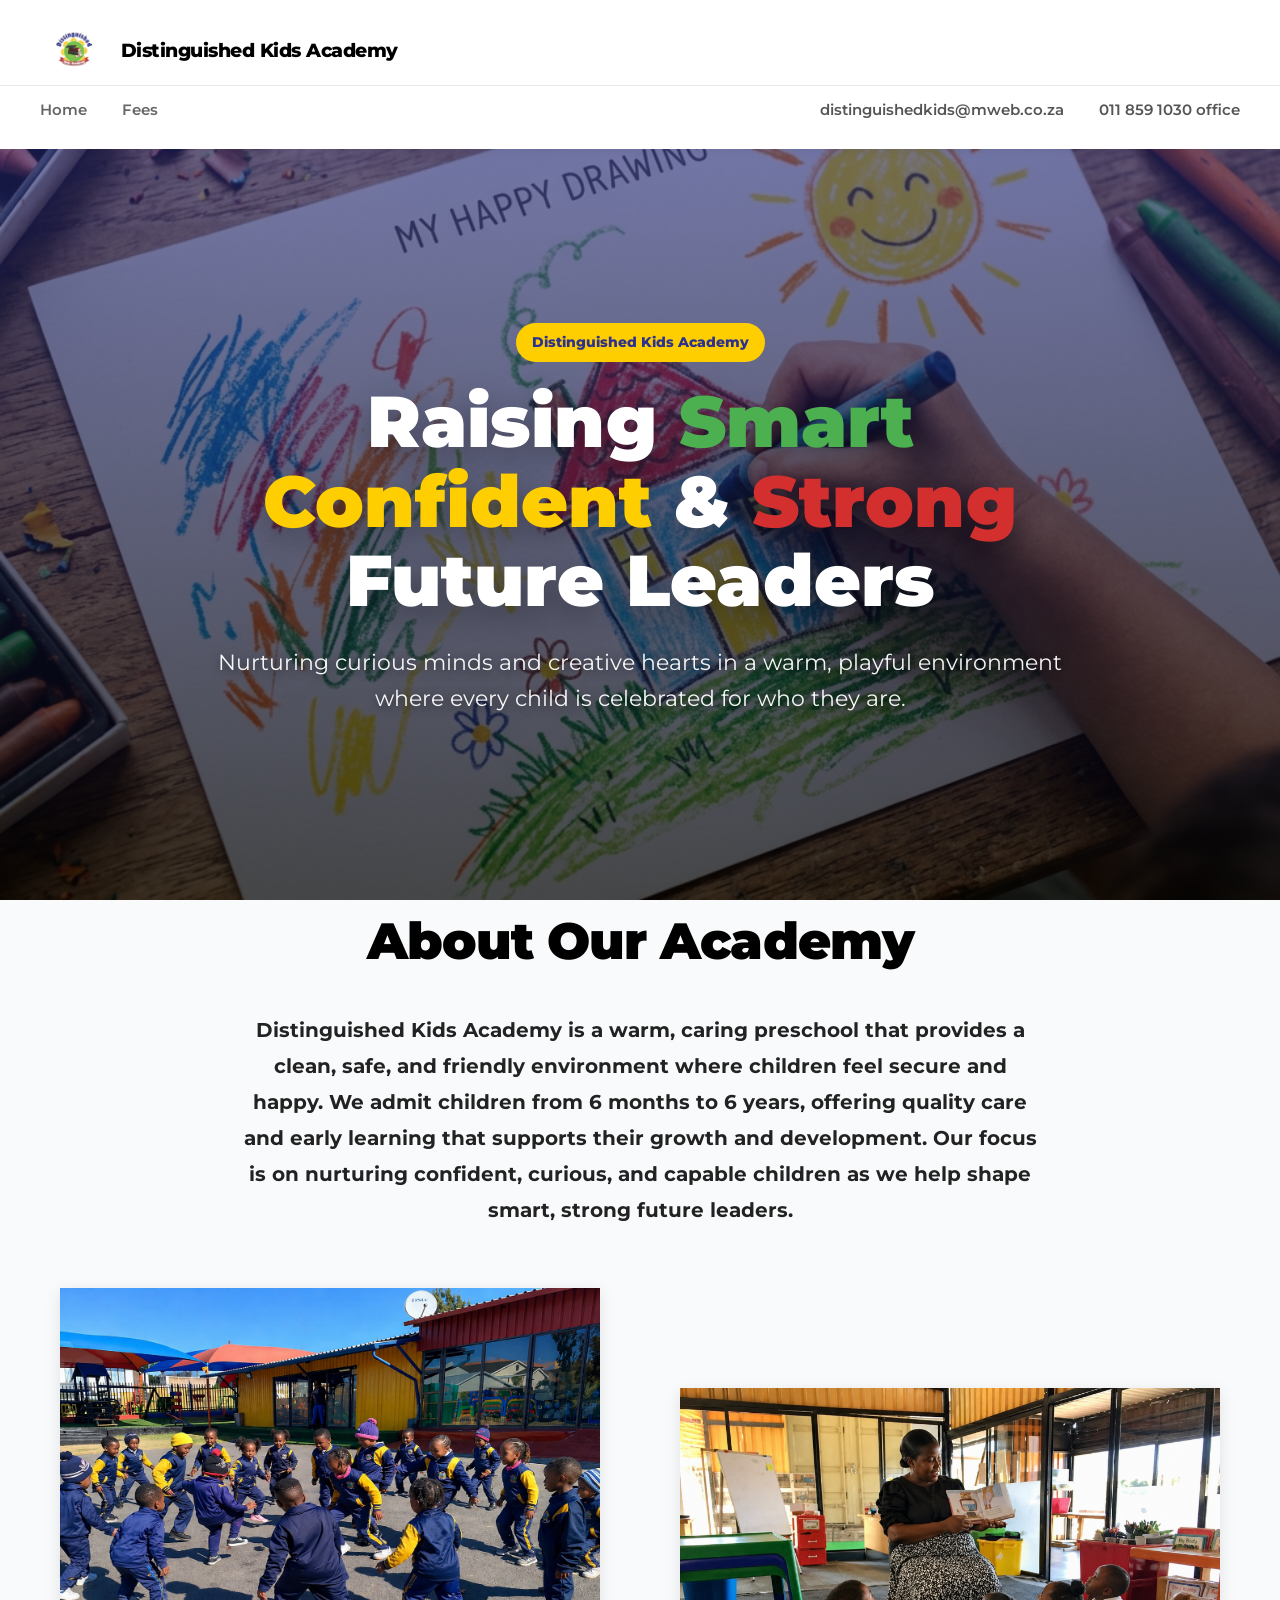
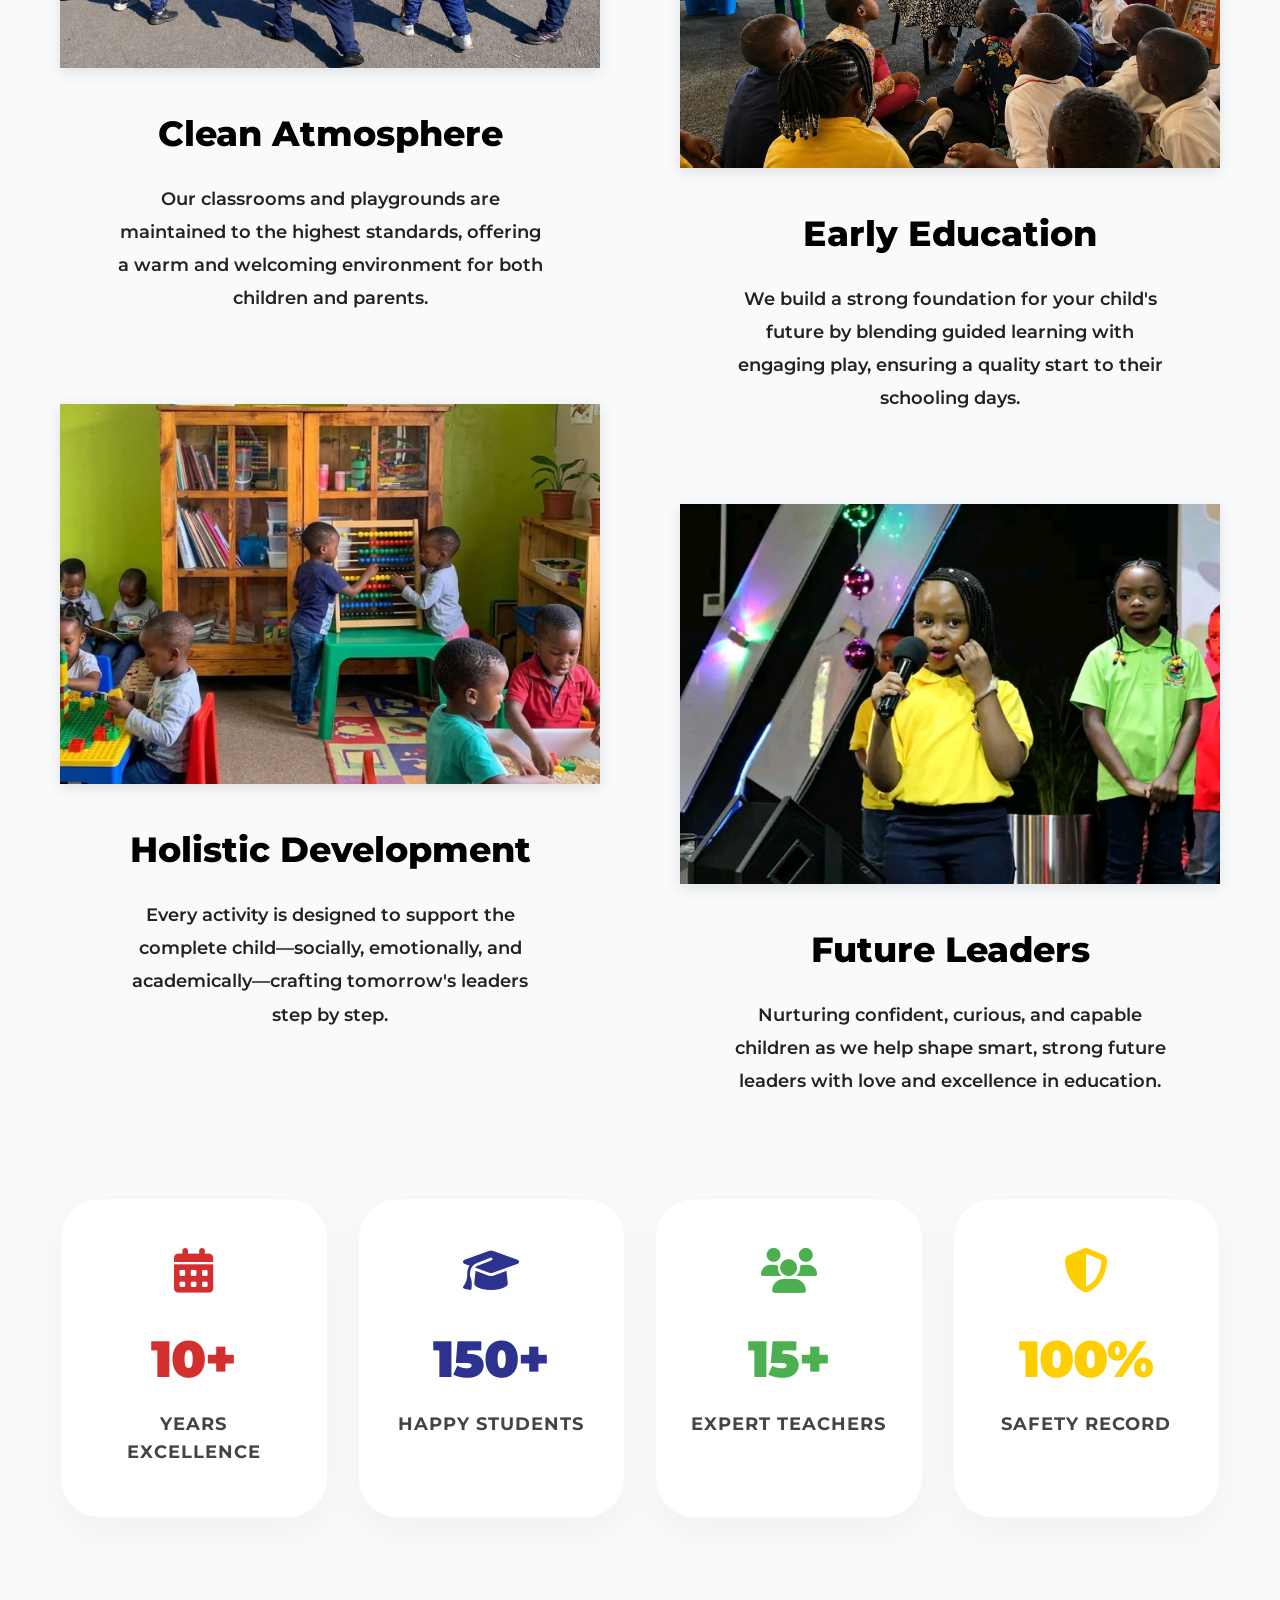
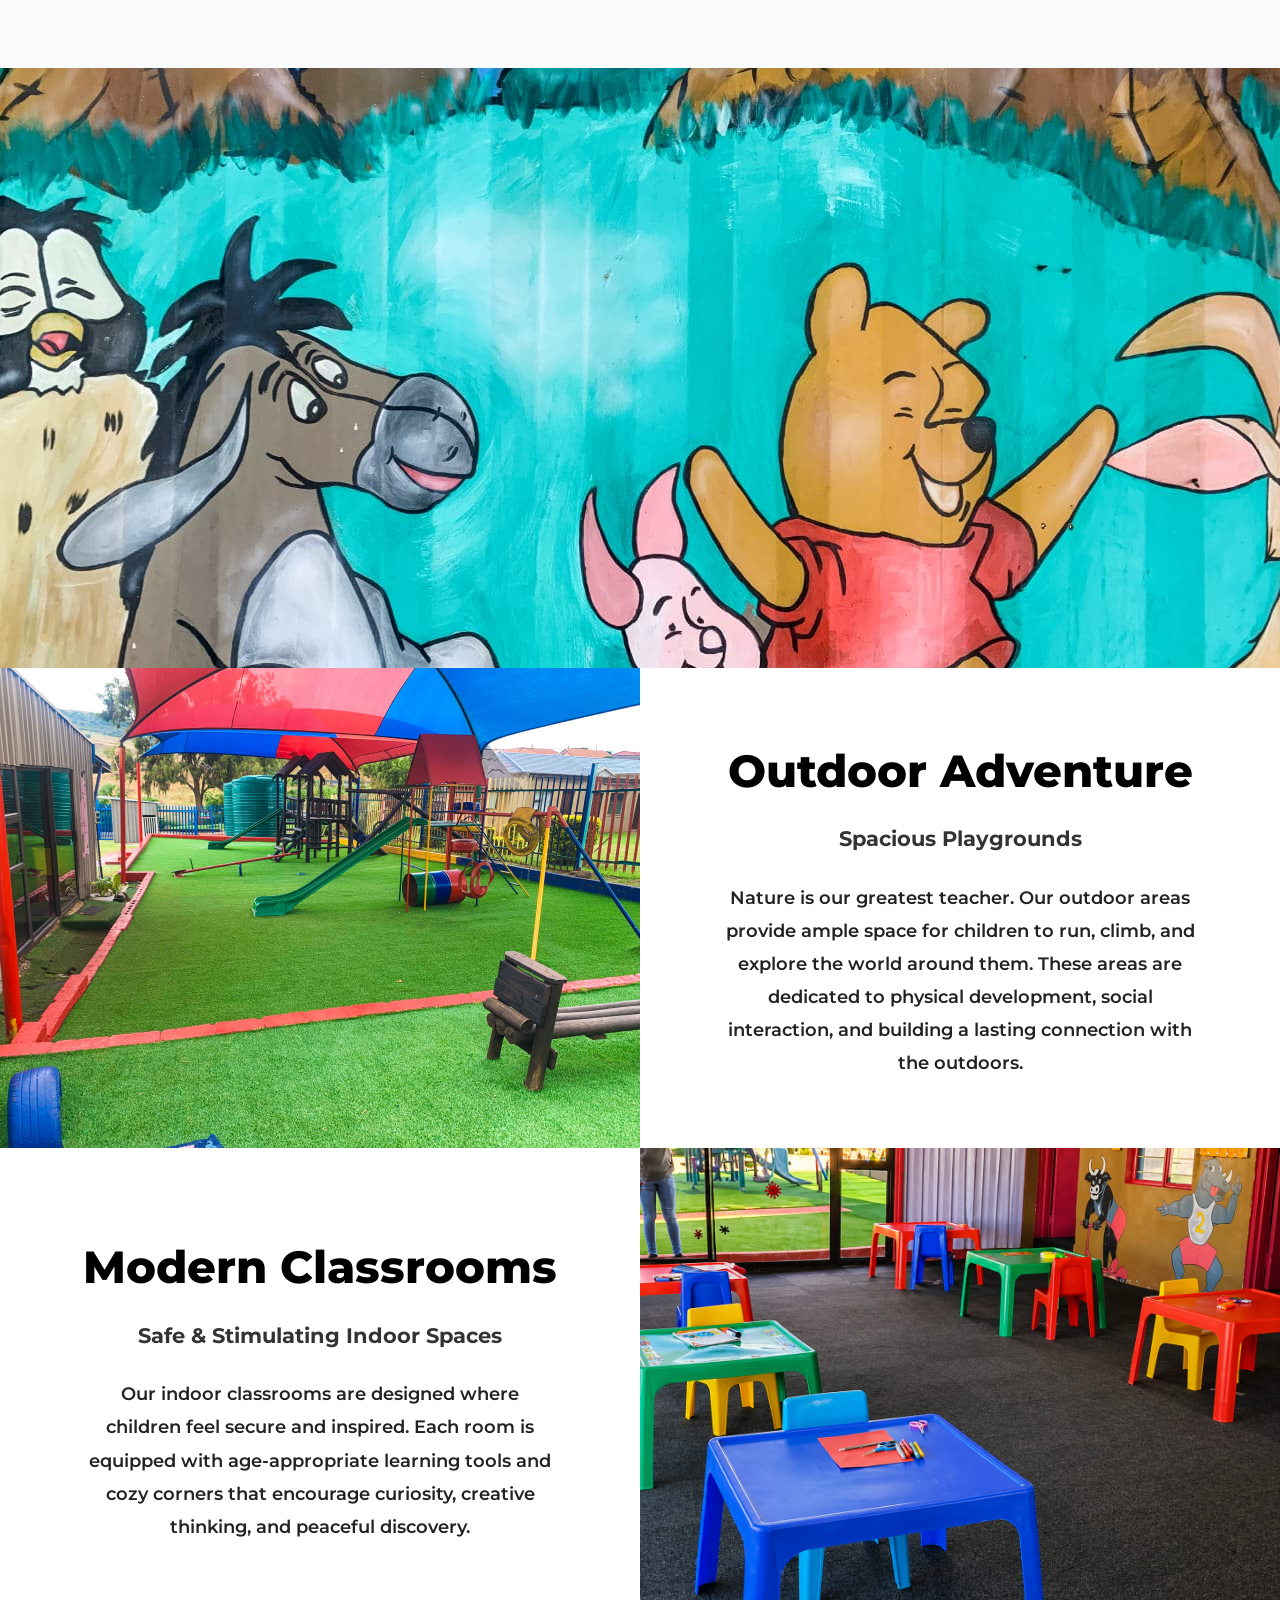
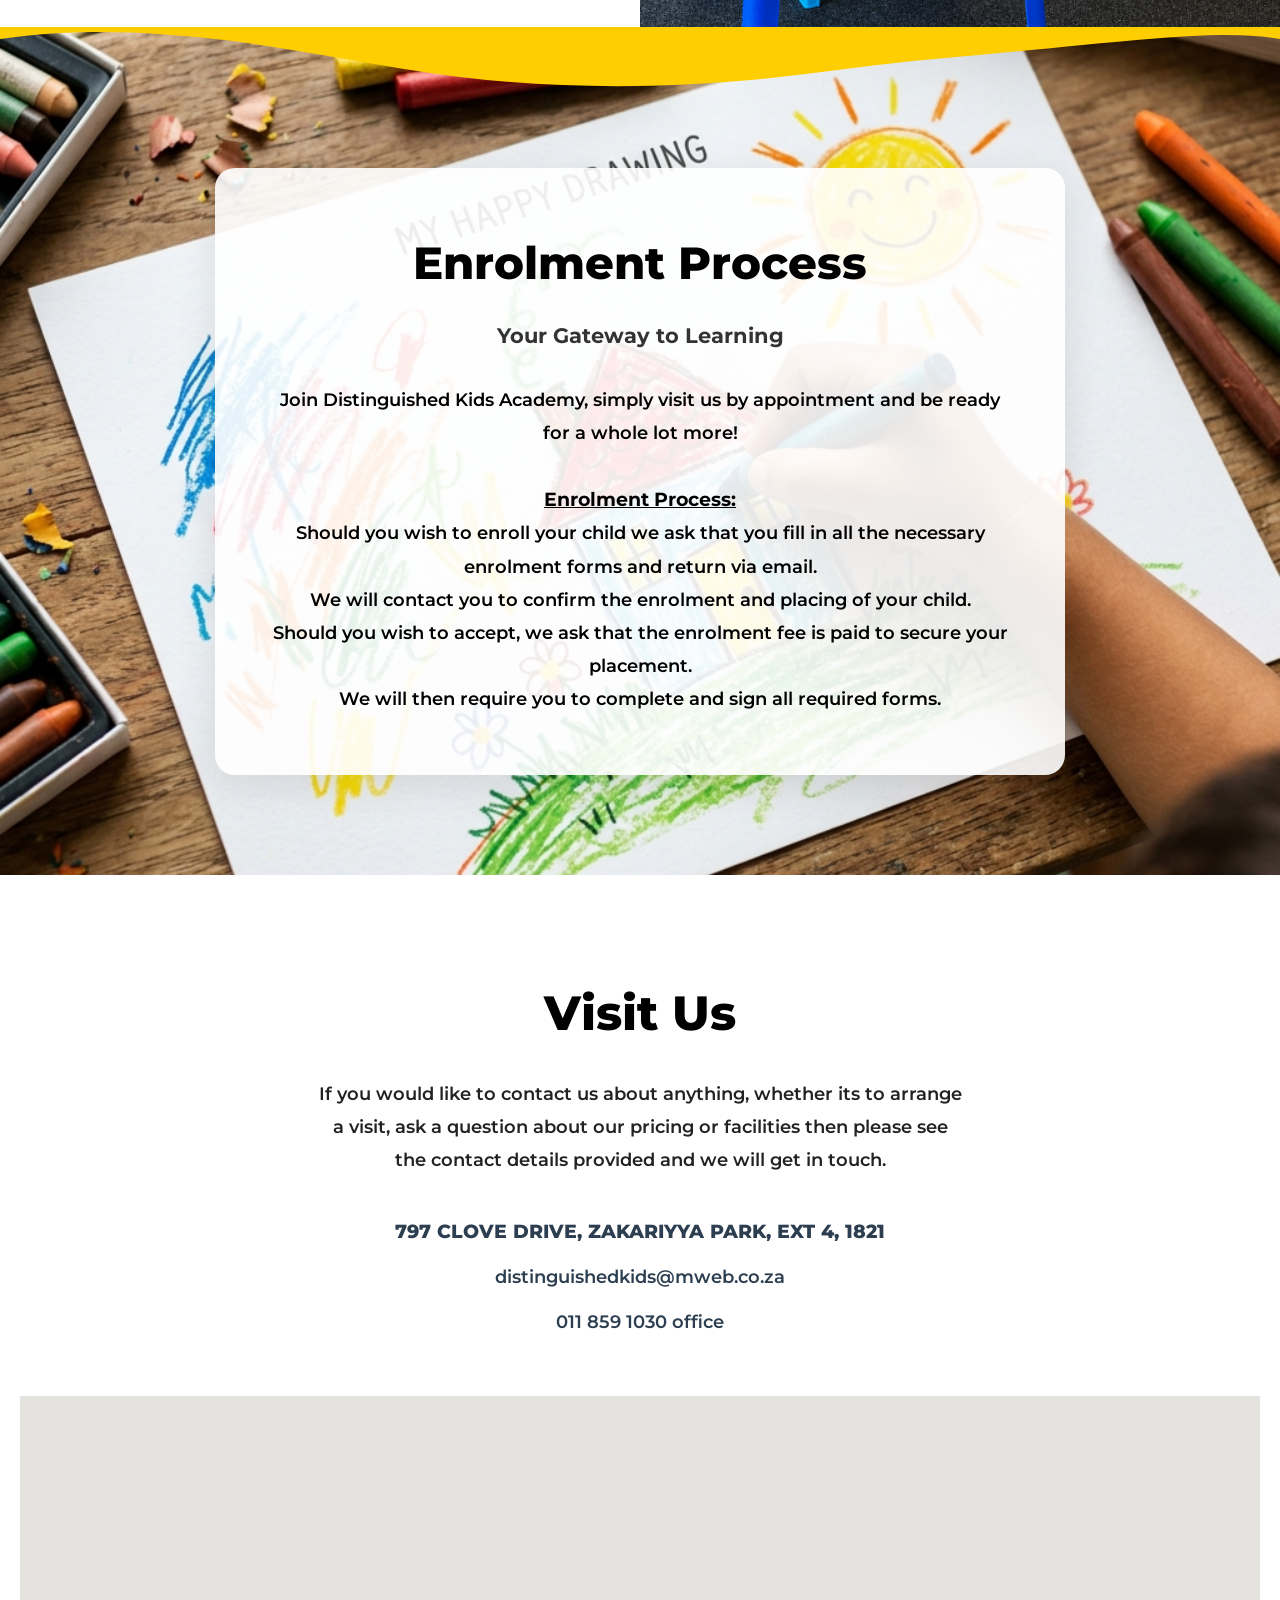
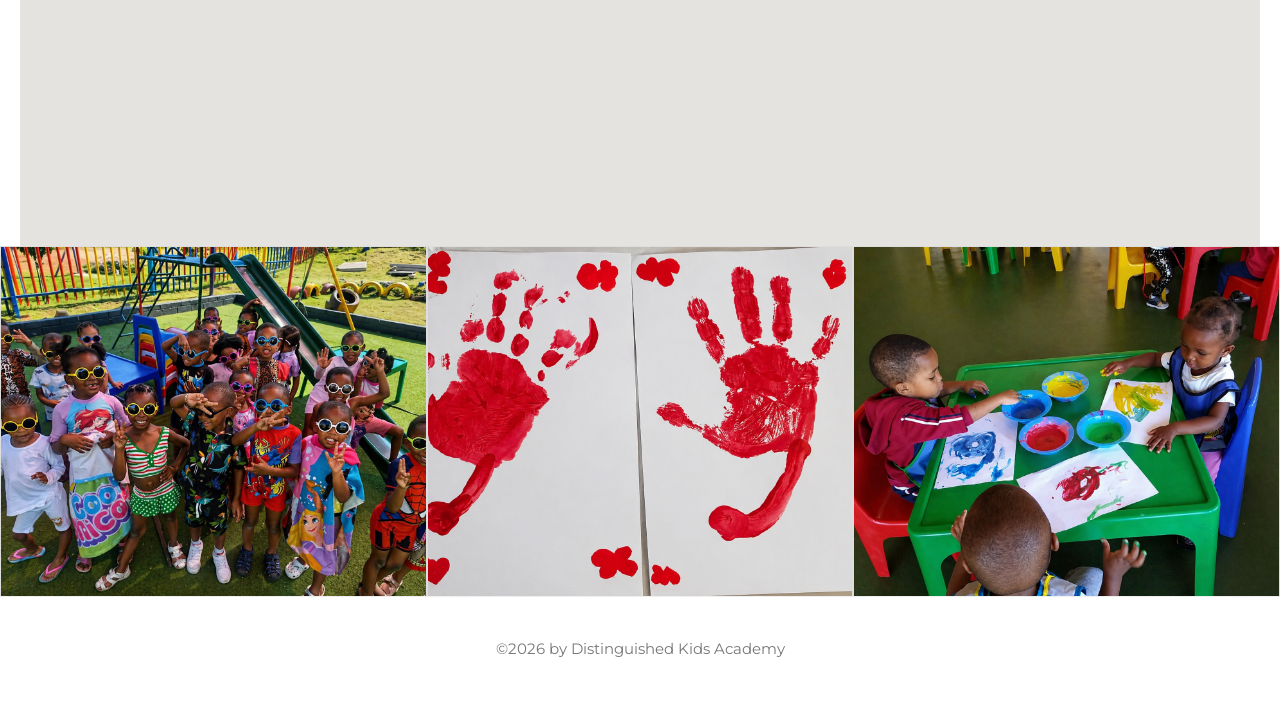
==== commit 2f1d7f53: "Add files via upload" ====
--- a/index.html
+++ b/index.html
@@ -19,8 +19,7 @@
 <body>
 
     <!-- Navigation -->
-    <nav id="main-nav"
-        style="background: white; width: 100%; z-index: 1000; position: fixed; top: 0; left: 0; box-shadow: 0 2px 10px rgba(0,0,0,0.05);">
+    <nav id="main-nav" class="main-navigation-bar">
         <!-- Top Row -->
         <div class="nav-top-row">
             <div class="logo">
--- a/style.css
+++ b/style.css
@@ -86,6 +86,16 @@
     transition: padding 0.3s ease;
 }
 
+.main-navigation-bar {
+    background: white;
+    width: 100%;
+    z-index: 1000;
+    position: fixed;
+    top: 0;
+    left: 0;
+    box-shadow: 0 2px 10px rgba(0,0,0,0.05);
+}
+
 .nav-container {
     max-width: 1200px;
     margin: 0 auto;
@@ -102,25 +112,26 @@
     gap: 15px;
 }
 
-.logo-img {
-    height: 65px;
+.logo-img-main {
+    height: 40px;
     width: auto;
-    filter: drop-shadow(0 5px 15px rgba(0, 0, 0, 0.1));
-    transition: transform 0.3s ease;
-}
-
-.logo-text {
-    display: flex;
-    flex-direction: column;
-    justify-content: center;
-}
-
-.brand-name {
-    font-size: 1.5rem;
+}
+
+.logo-text-main {
+    font-size: 1.2rem;
     font-weight: 800;
-    line-height: 1.1;
-    color: var(--primary);
-    font-family: var(--font-heading);
+    color: #000;
+    letter-spacing: -0.5px;
+}
+
+@media (max-width: 768px) {
+    .logo-img-main {
+        height: 30px;
+    }
+
+    .logo-text-main {
+        font-size: 0.95rem;
+    }
 }
 
 .brand-tagline {
@@ -1232,12 +1243,12 @@
         font-size: 0.95rem;
     }
 
-    .brand-name {
-        font-size: 1.2rem;
-    }
-
-    .logo-img {
-        height: 50px;
+    .logo-img-main {
+        height: 35px;
+    }
+
+    .logo-text-main {
+        font-size: 1.1rem;
     }
 
     .hero-title {
@@ -1260,16 +1271,12 @@
         padding: 0 20px;
     }
 
-    .logo-img {
-        height: 45px;
-    }
-
-    .brand-name {
-        font-size: 1.1rem;
-    }
-
-    .brand-tagline {
-        font-size: 0.65rem;
+    .logo-img-main {
+        height: 30px;
+    }
+
+    .logo-text-main {
+        font-size: 0.95rem;
     }
 
     .logo {
@@ -1407,16 +1414,12 @@
         padding: 0 10px;
     }
 
-    .logo-img {
-        height: 35px;
-    }
-
-    .brand-name {
-        font-size: 0.95rem;
-    }
-
-    .brand-tagline {
-        font-size: 0.55rem;
+    .logo-img-main {
+        height: 28px;
+    }
+
+    .logo-text-main {
+        font-size: 0.85rem;
     }
 
     .menu-toggle {
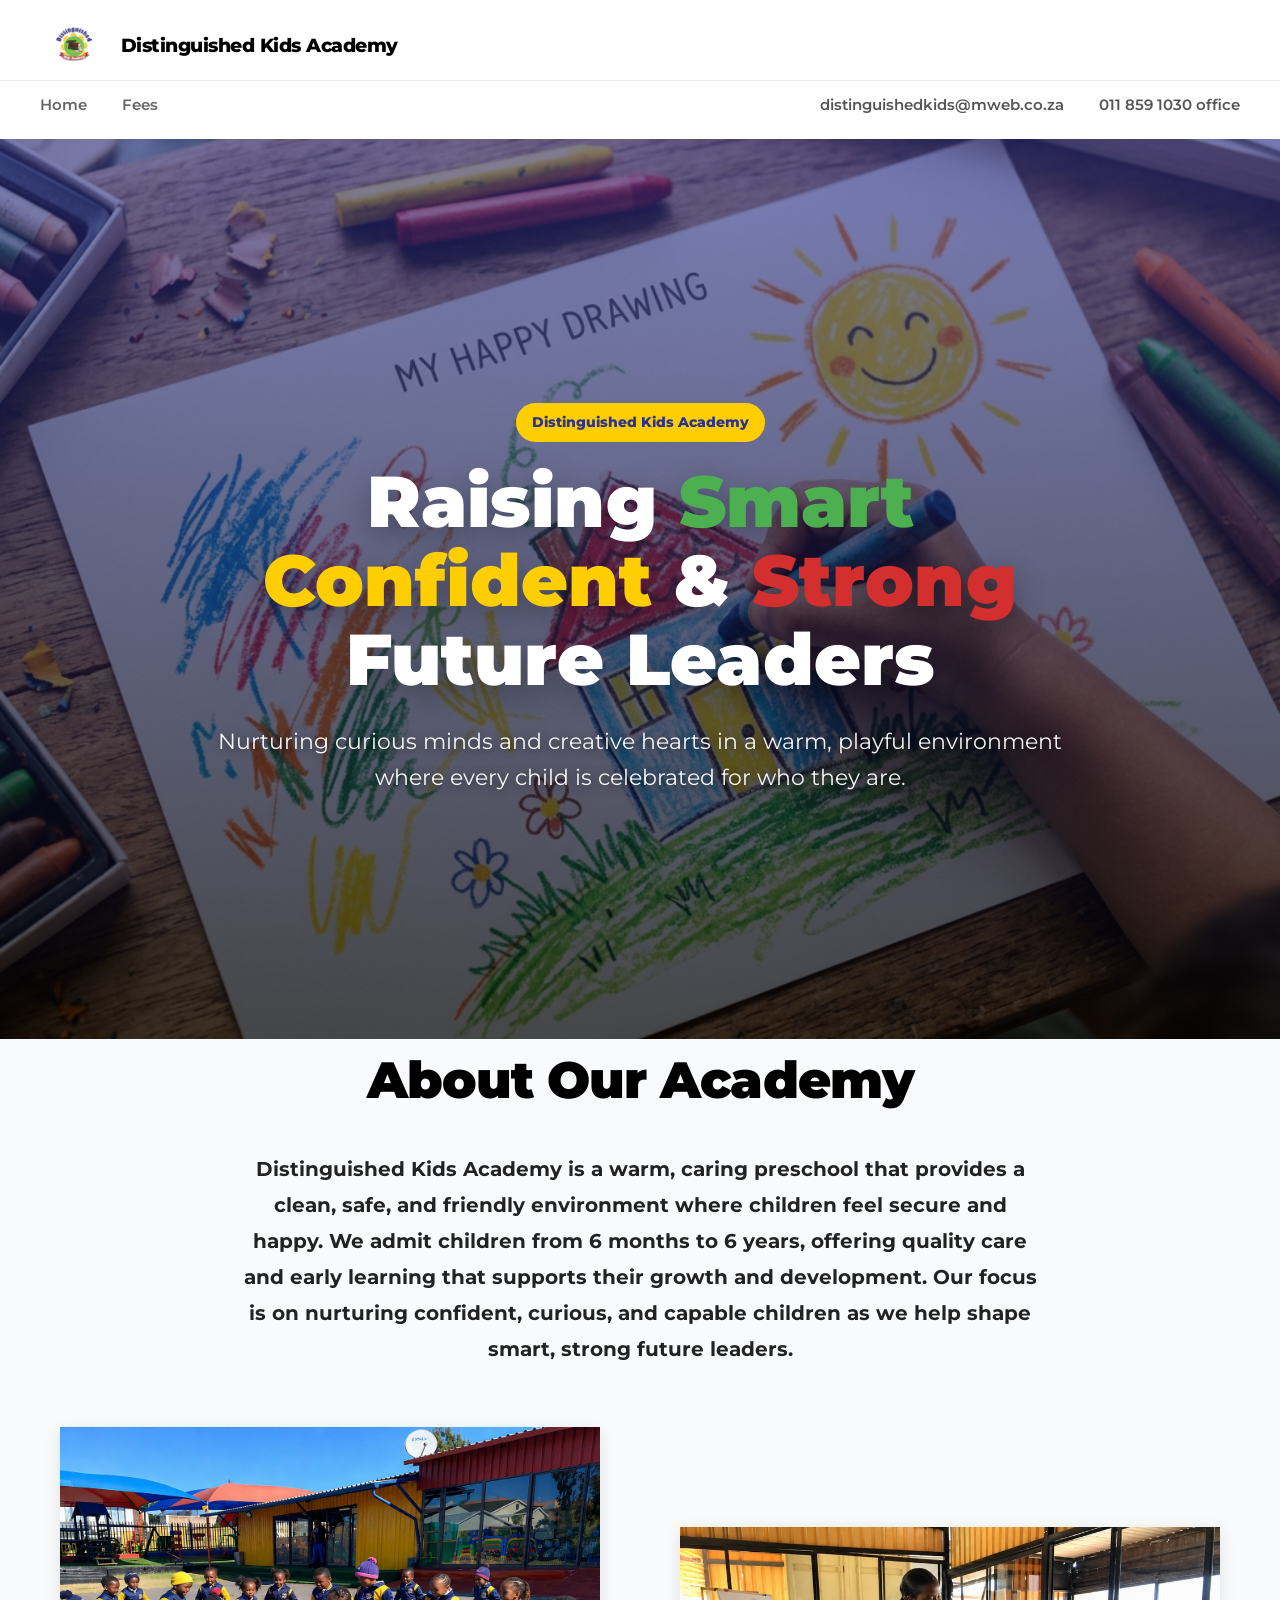
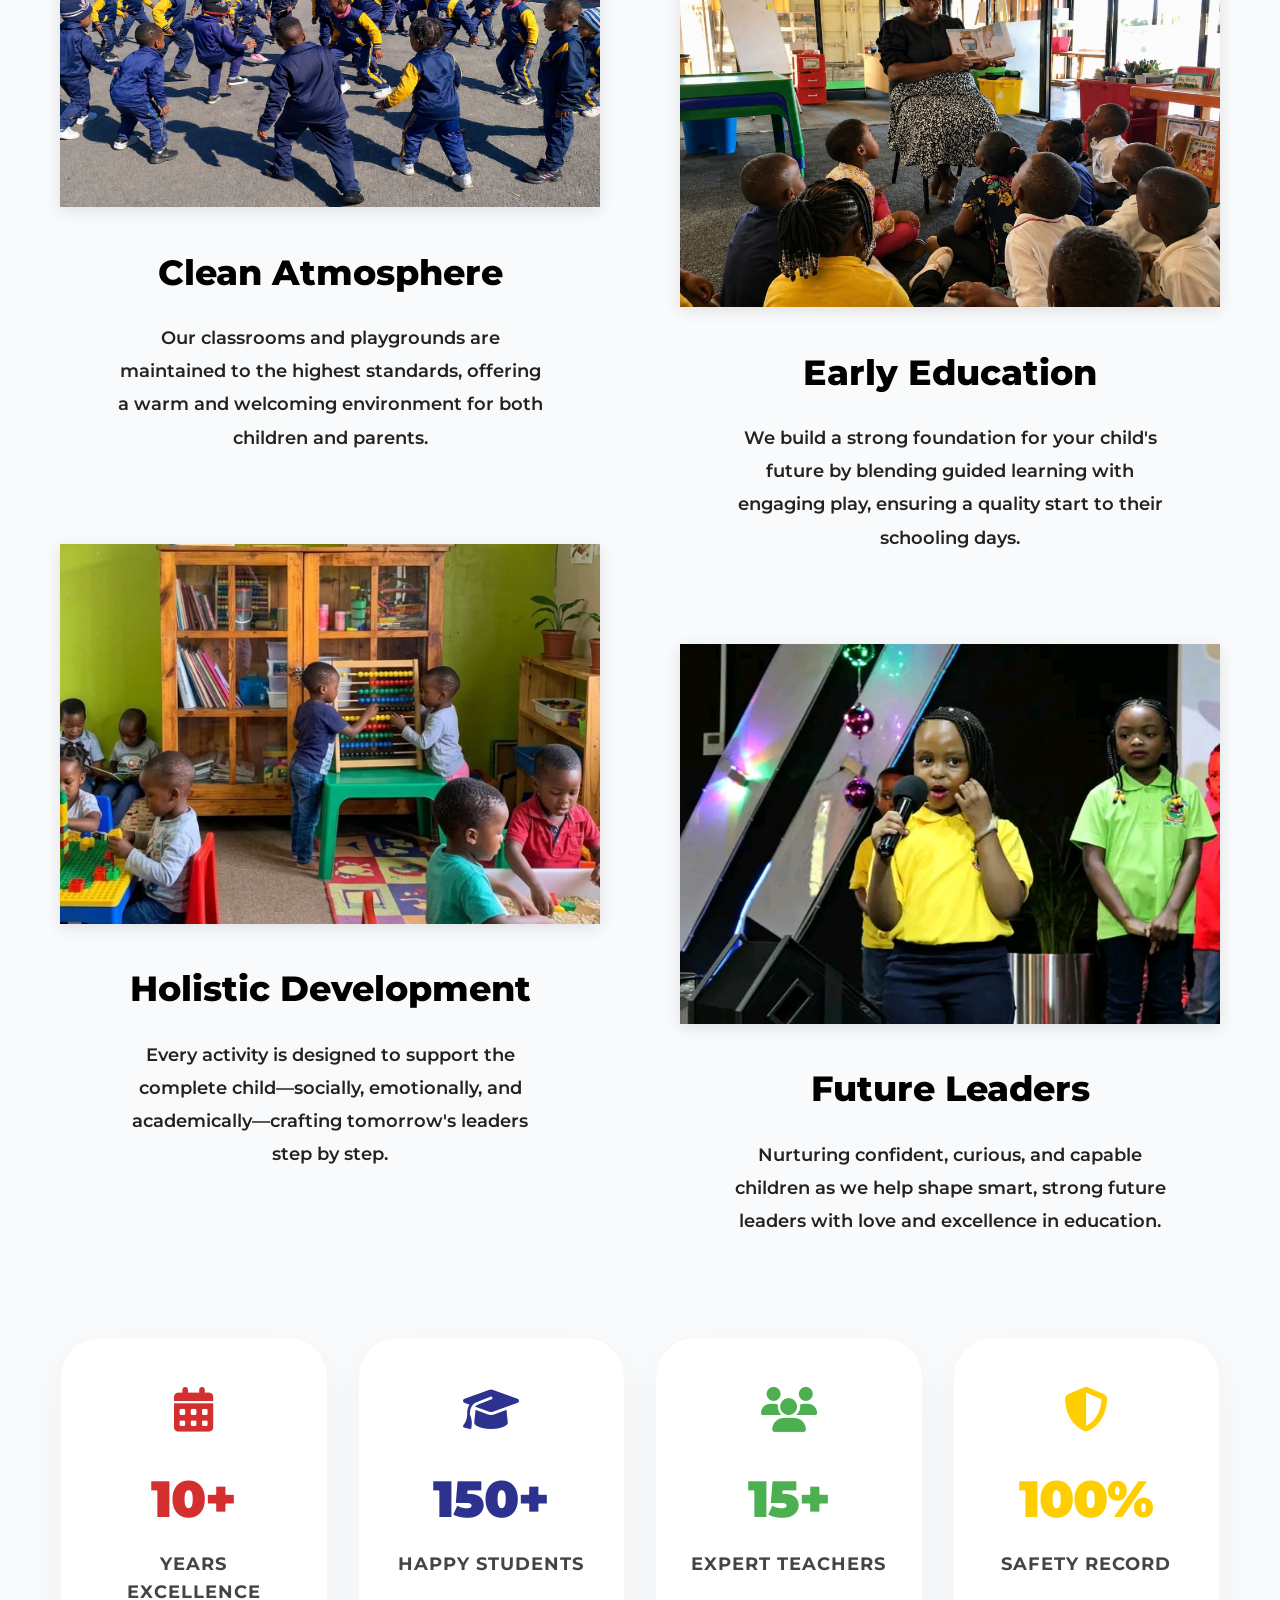
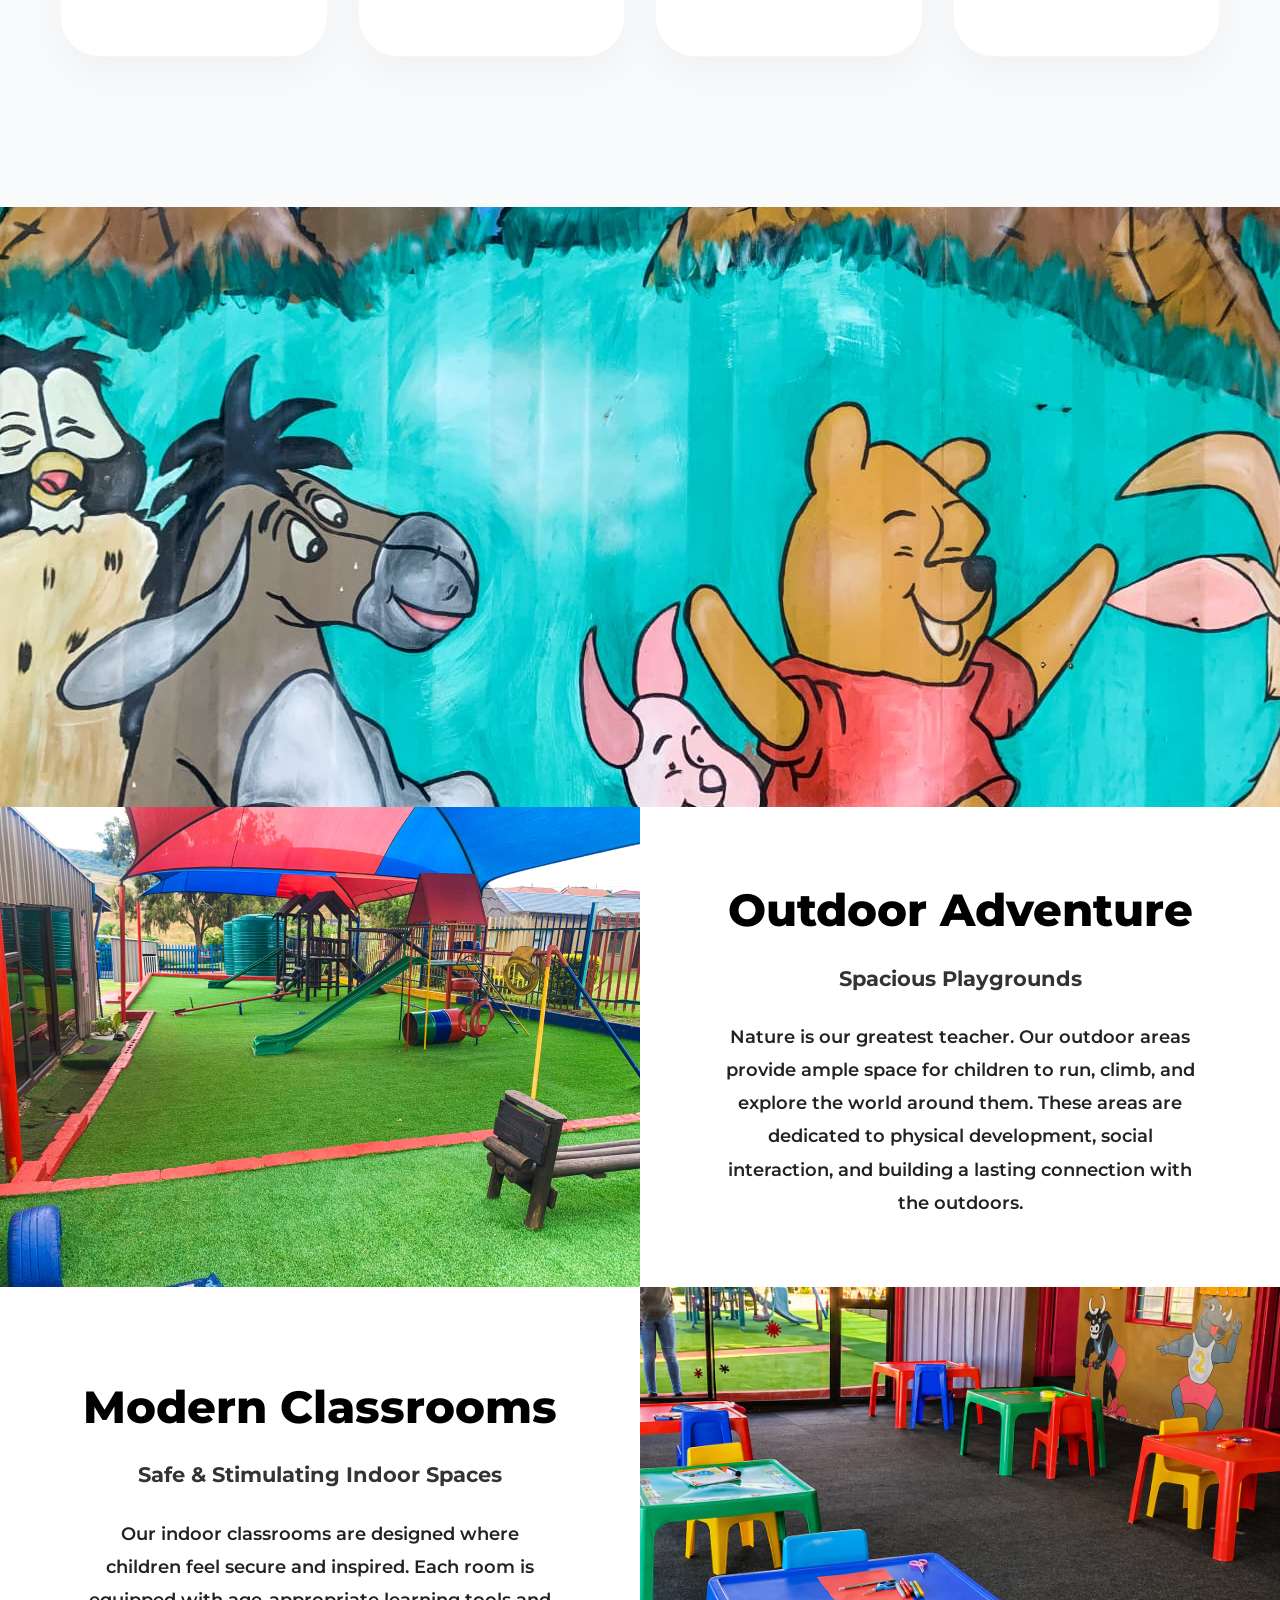
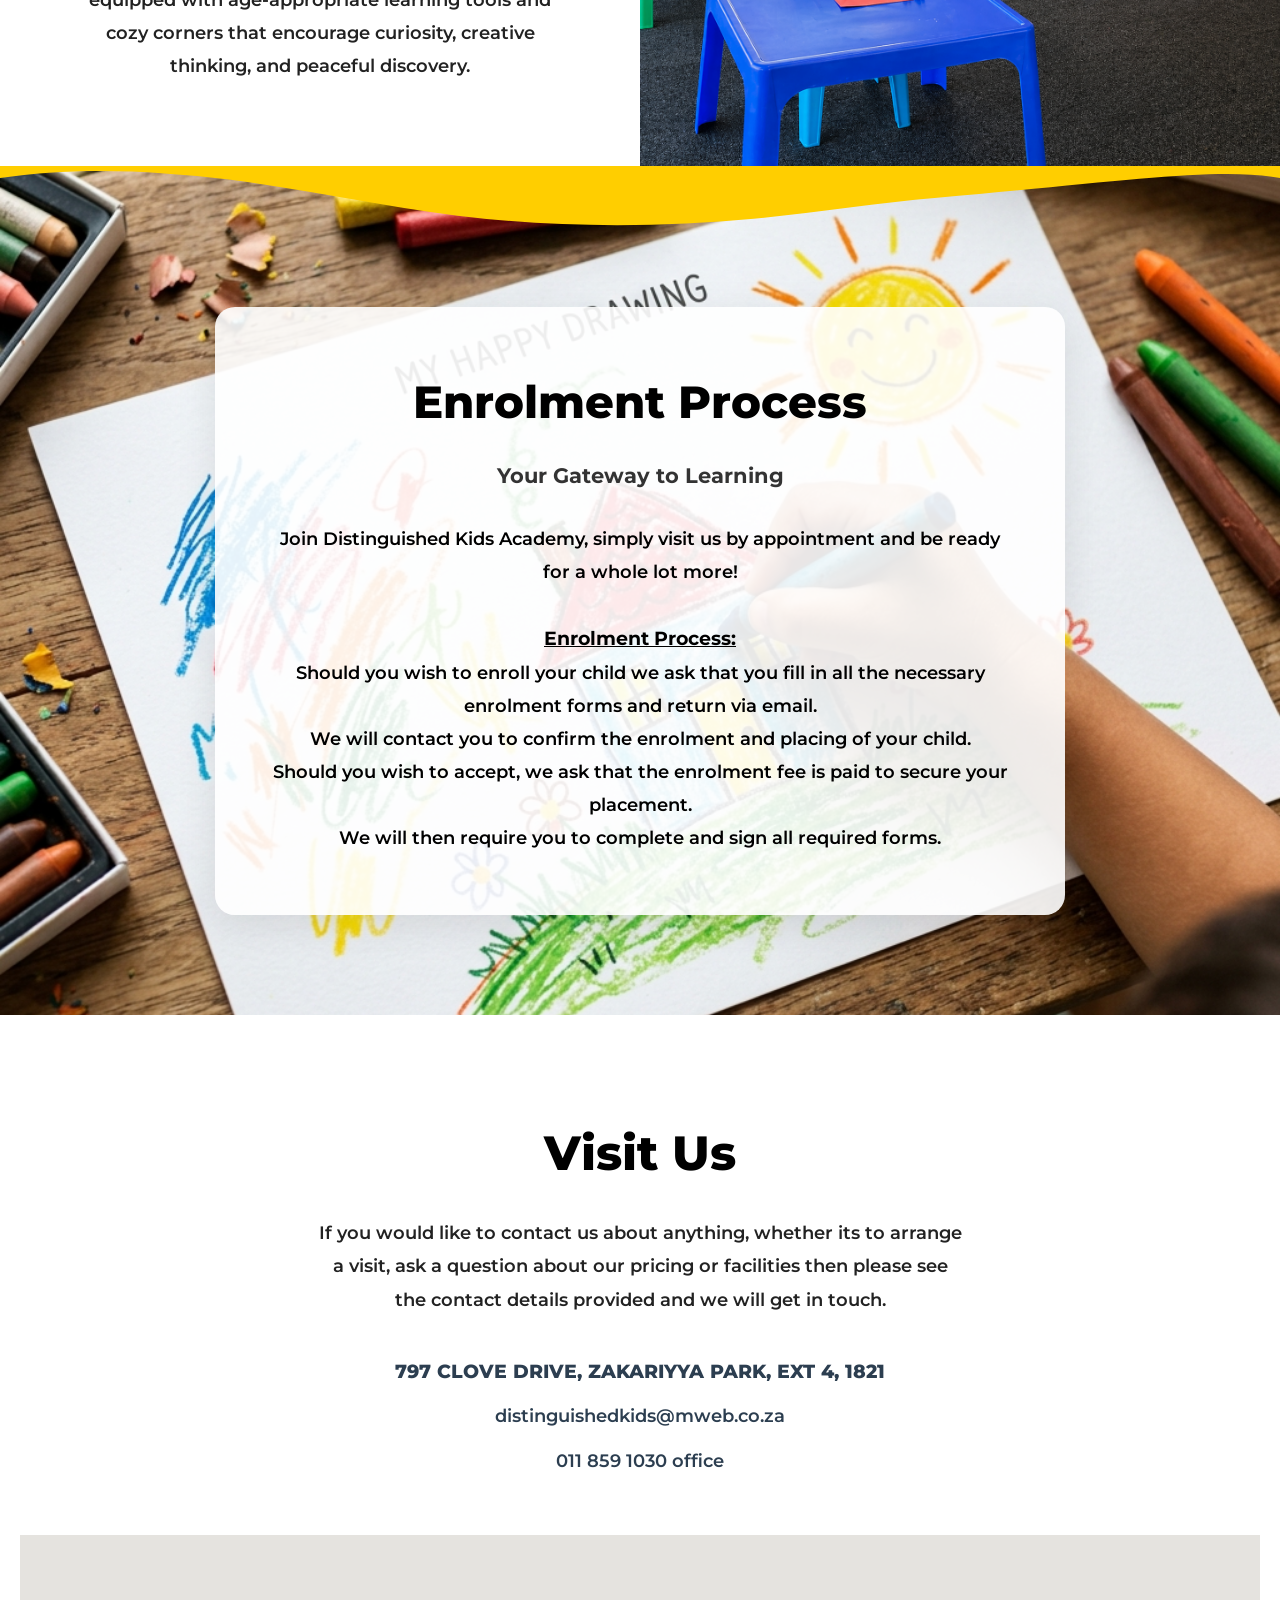
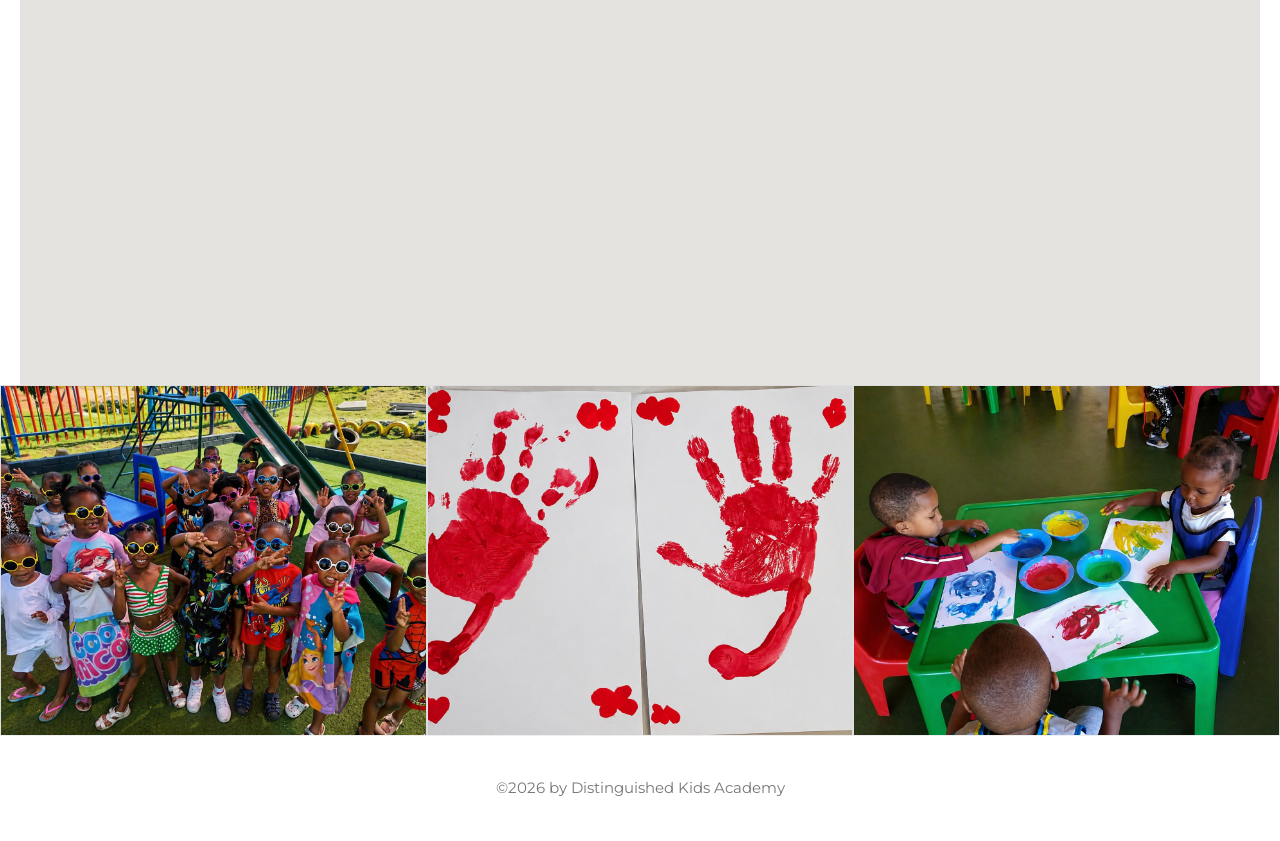
==== commit 27f507ec: "Add files via upload" ====
--- a/index.html
+++ b/index.html
@@ -26,6 +26,9 @@
                 <img src="logos/1769603602246.png" alt="Distinguished Kids Logo" class="logo-img-main">
                 <span class="logo-text-main">Distinguished Kids Academy</span>
             </div>
+            <div id="mobile-menu" class="menu-toggle">
+                <i class="fas fa-bars"></i>
+            </div>
         </div>
         <hr style="border: none; border-top: 1px solid #eaeaea; margin: 0;">
         <!-- Bottom Row -->
@@ -33,14 +36,10 @@
             <ul class="nav-links-new">
                 <li><a href="#home" style="color: #666; font-weight: 600;">Home</a></li>
                 <li><a href="fees.html" style="color: #666; font-weight: 600;">Fees</a></li>
-
             </ul>
             <div class="nav-contact-new">
                 <span>distinguishedkids@mweb.co.za</span>
                 <span>011 859 1030 office</span>
-            </div>
-            <div id="mobile-menu" class="menu-toggle">
-                <i class="fas fa-bars"></i>
             </div>
         </div>
     </nav>
--- a/style.css
+++ b/style.css
@@ -77,12 +77,10 @@
 
 /* Navigation */
 nav {
-    position: fixed;
-    top: 0;
-    left: 0;
+    position: relative;
     width: 100%;
     z-index: 1000;
-    padding: 15px 0;
+    padding: 10px 0;
     transition: padding 0.3s ease;
 }
 
@@ -90,10 +88,8 @@
     background: white;
     width: 100%;
     z-index: 1000;
-    position: fixed;
-    top: 0;
-    left: 0;
-    box-shadow: 0 2px 10px rgba(0,0,0,0.05);
+    position: relative;
+    box-shadow: 0 2px 10px rgba(0, 0, 0, 0.05);
 }
 
 .nav-container {
@@ -233,7 +229,15 @@
 
 @media (max-width: 768px) {
     .menu-toggle {
-        display: block;
+        display: flex;
+        align-items: center;
+        justify-content: center;
+        width: 45px;
+        height: 45px;
+        background: var(--primary);
+        color: var(--white) !important;
+        border-radius: 50%;
+        box-shadow: 0 4px 12px rgba(45, 50, 142, 0.2);
     }
 
     .nav-links,
@@ -259,13 +263,13 @@
     }
 
     .nav-top-row {
-        justify-content: center;
-        padding: 8px 15px;
+        justify-content: space-between;
+        padding: 10px 20px;
+        width: 100%;
     }
 
     .nav-bottom-row {
-        padding: 5px 15px;
-        min-height: 45px;
+        display: none;
     }
 
     hr {
@@ -274,9 +278,8 @@
 
     .logo {
         flex-direction: row;
-        /* Keep logo and text on same line if possible, or very compact */
         align-items: center;
-        gap: 10px;
+        gap: 12px;
     }
 
     .logo img {
@@ -285,6 +288,9 @@
 
     .logo span {
         font-size: 0.95rem !important;
+        max-width: 200px;
+        line-height: 1.2;
+        text-align: left;
     }
 }
 
@@ -310,7 +316,7 @@
     }
 
     .logo {
-        flex-direction: column;
+        flex-direction: row;
     }
 }
 
@@ -373,7 +379,7 @@
     align-items: center;
     justify-content: center;
     color: var(--white);
-    padding-top: 180px;
+    padding-top: 60px;
 }
 
 .hero-overlay {
@@ -1310,13 +1316,14 @@
     /* Hero Mobile */
     /* Hero Mobile */
     .hero-full {
-        padding: 120px 15px 60px;
+        padding: 40px 15px 40px;
         height: auto;
-        min-height: 80vh;
+        min-height: 70vh;
         background-attachment: scroll;
         display: flex;
         flex-direction: column;
         justify-content: center;
+        overflow: visible;
     }
 
     .hero-title {
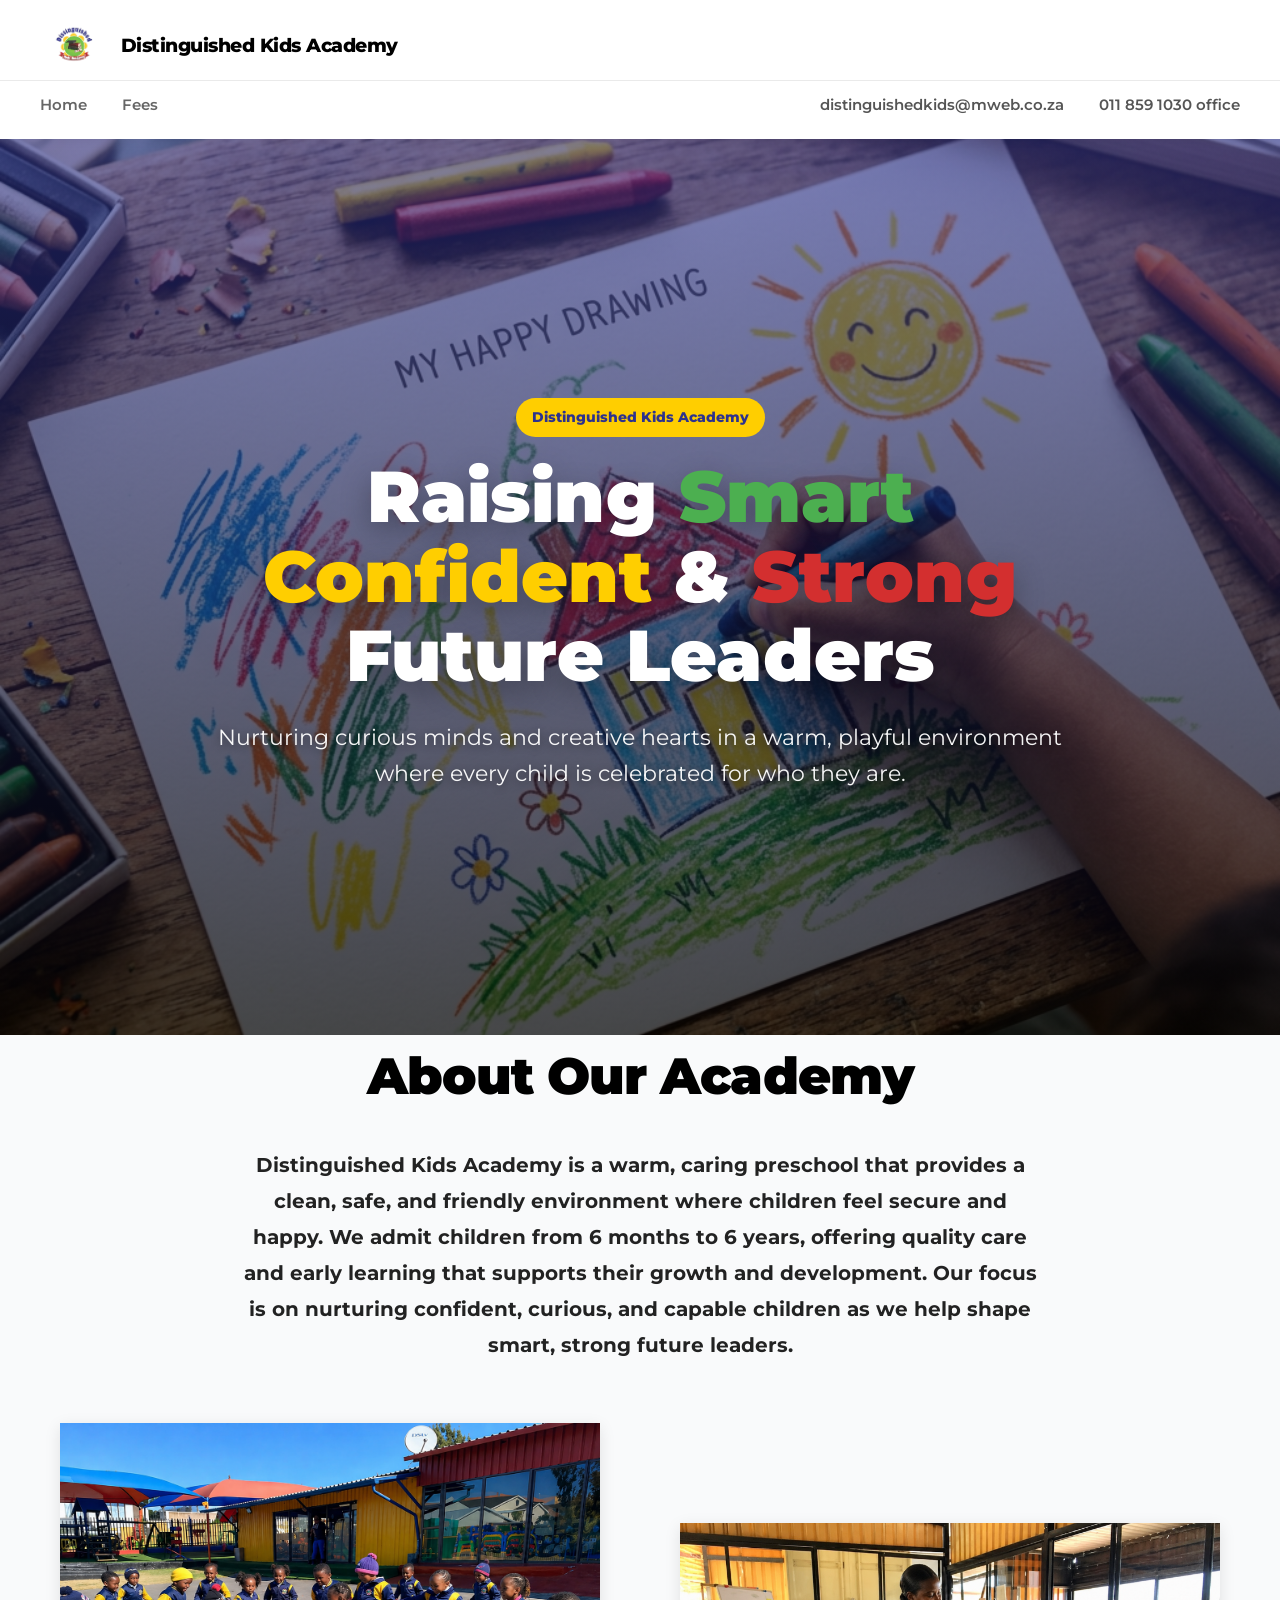
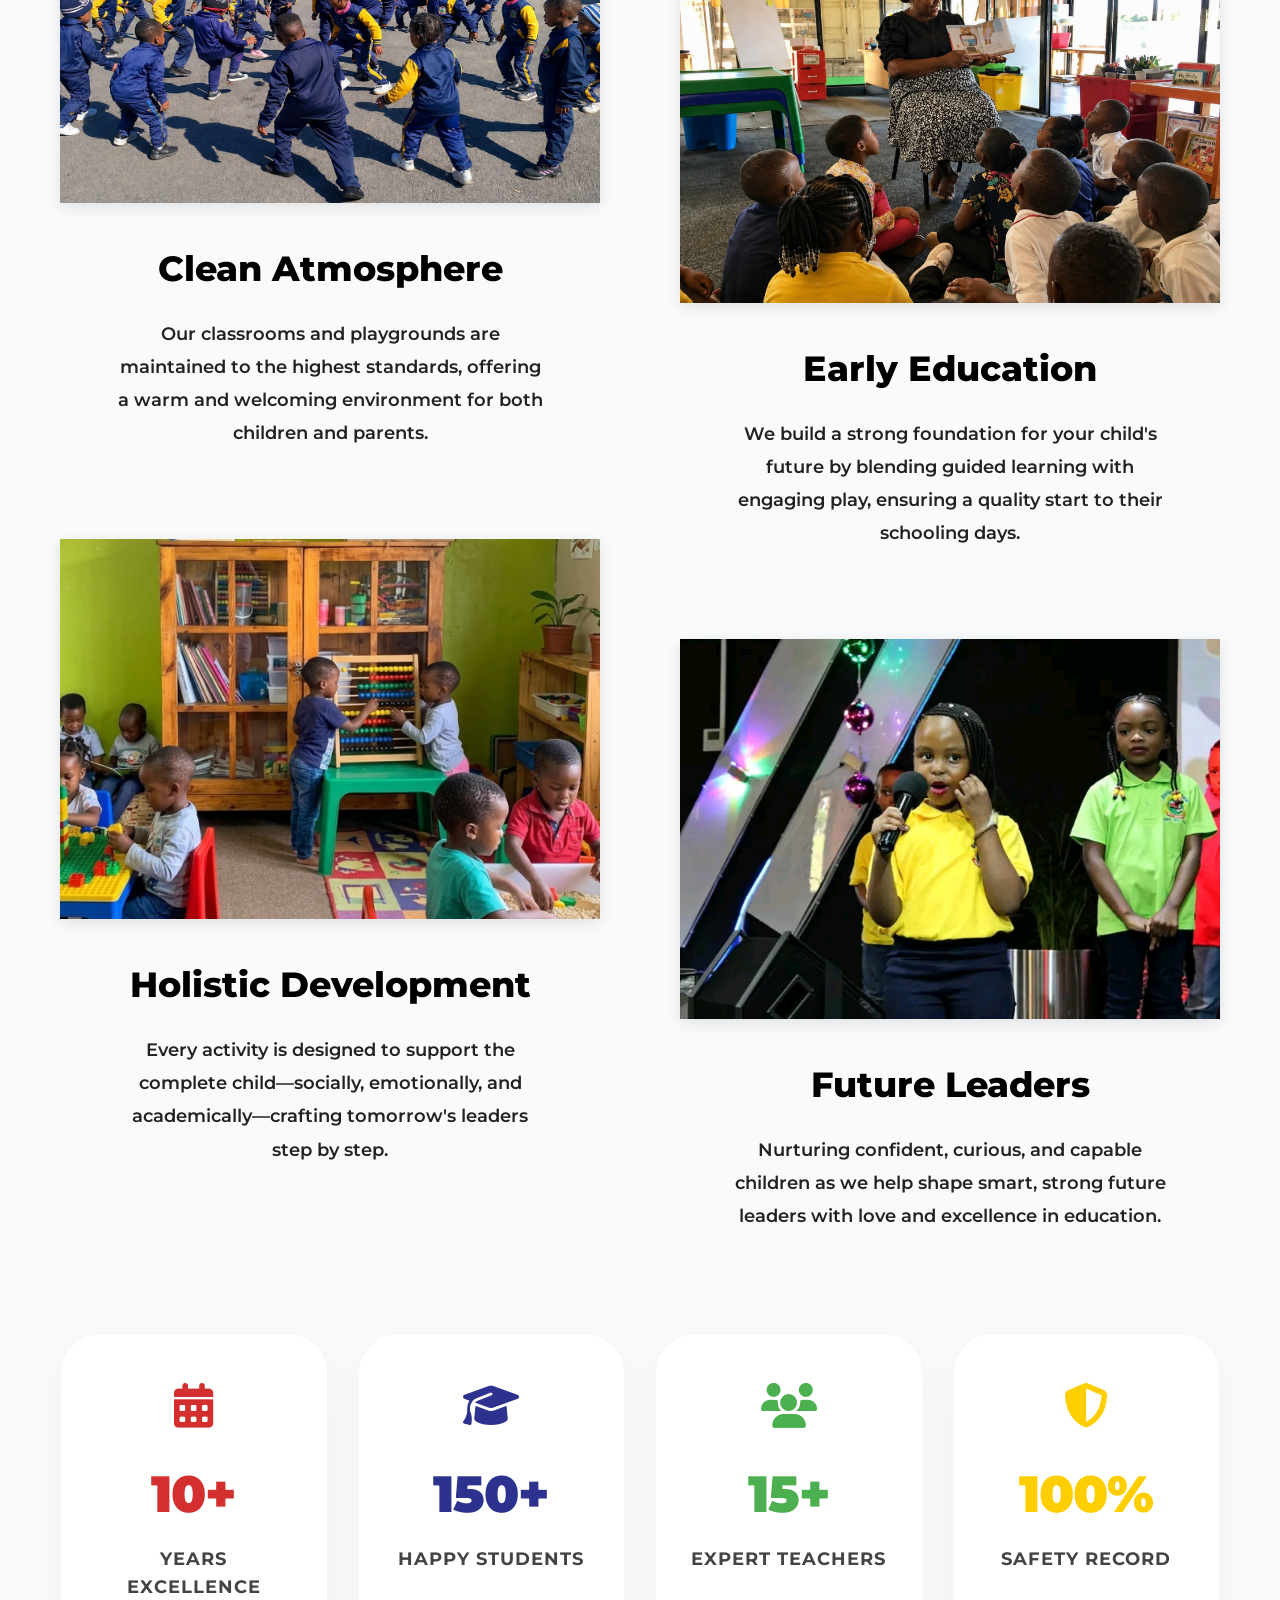
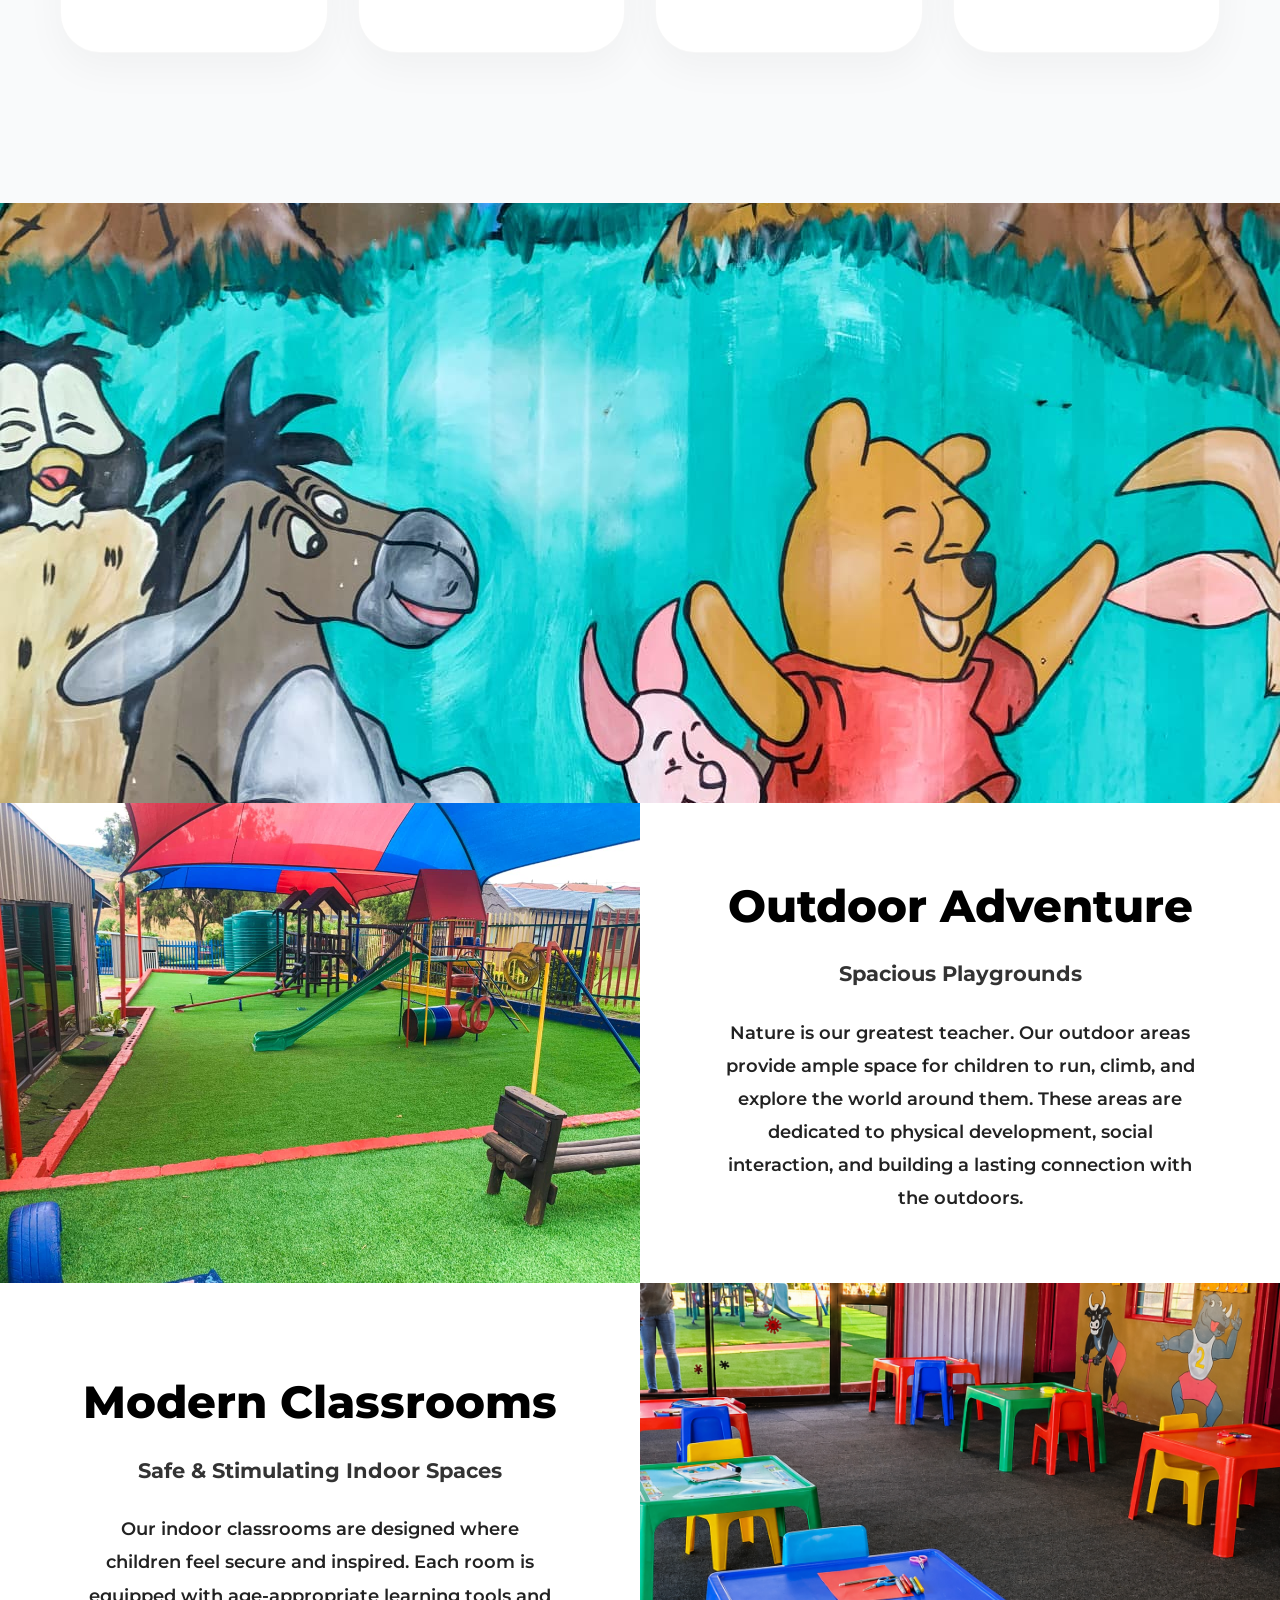
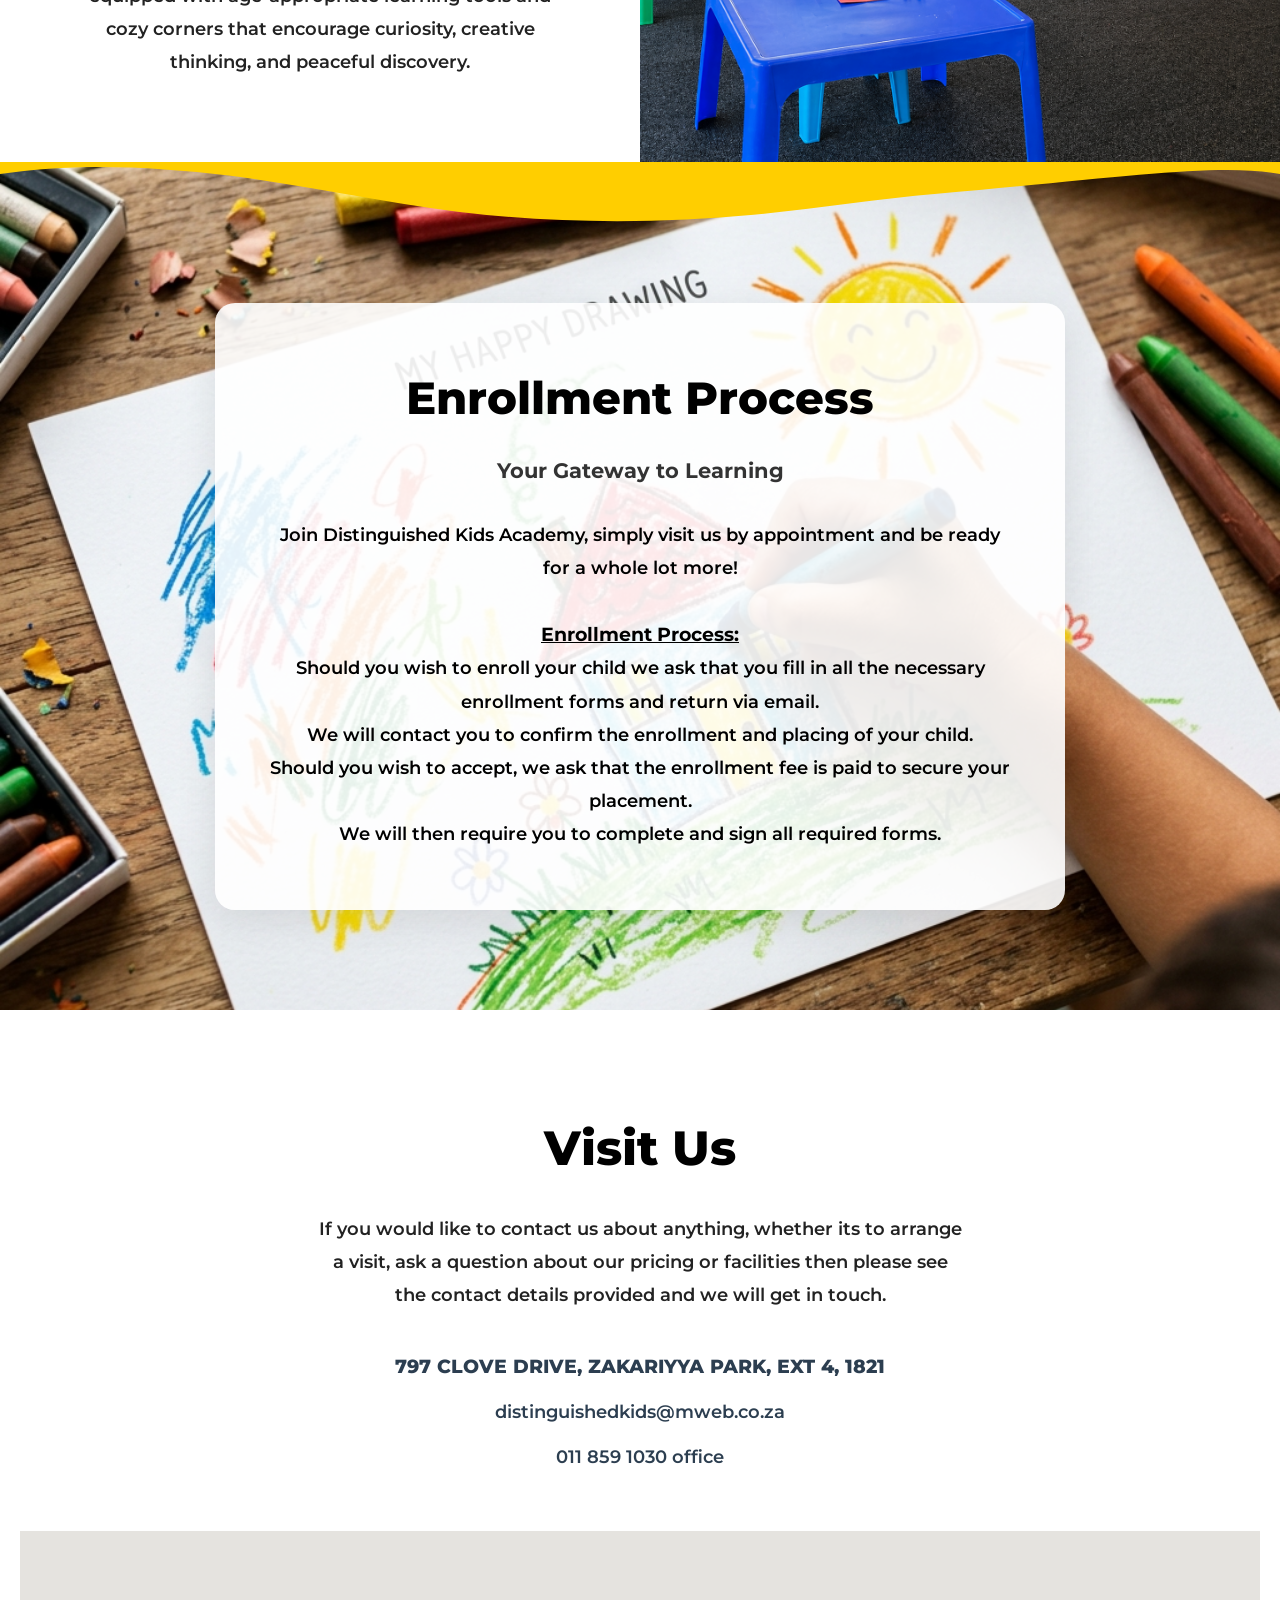
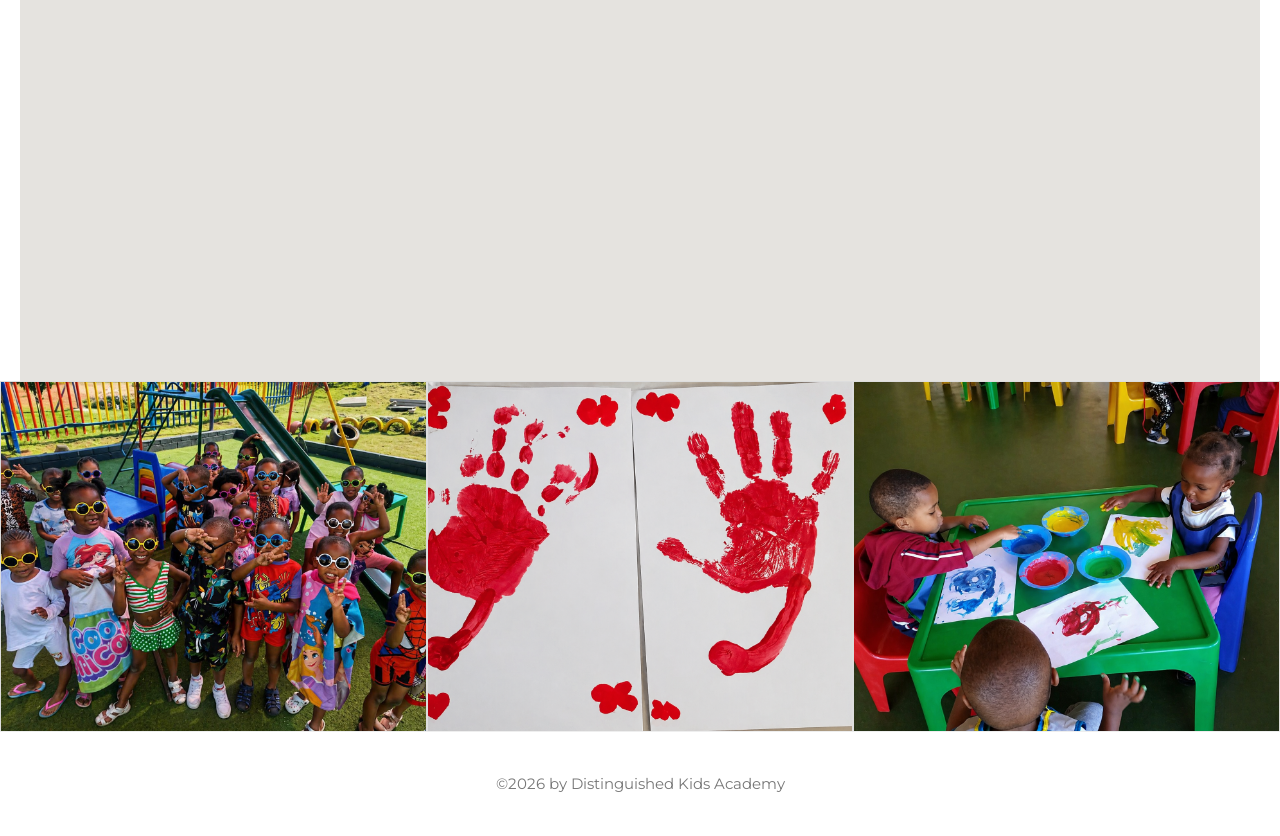
==== commit c4ce7732: "Add files via upload" ====
--- a/index.html
+++ b/index.html
@@ -7,6 +7,25 @@
     <title>Distinguished Kids Academy | Academy of Excellence</title>
     <meta name="description"
         content="Distinguished Kids Academy—an academy of excellence for smart, confident, and strong future leaders.">
+
+    <!-- Favicon -->
+    <link rel="icon" type="image/png" href="logos/1769603602246.png">
+    <link rel="apple-touch-icon" href="logos/1769603602246.png">
+
+    <!-- Open Graph / Facebook -->
+    <meta property="og:type" content="website">
+    <meta property="og:url" content="https://distinguishedkids.co.za/">
+    <meta property="og:title" content="Distinguished Kids Academy | Academy of Excellence">
+    <meta property="og:description" content="Distinguished Kids Academy—an academy of excellence for smart, confident, and strong future leaders.">
+    <meta property="og:image" content="logos/1769603602246.png">
+
+    <!-- Twitter -->
+    <meta property="twitter:card" content="summary_large_image">
+    <meta property="twitter:url" content="https://distinguishedkids.co.za/">
+    <meta property="twitter:title" content="Distinguished Kids Academy | Academy of Excellence">
+    <meta property="twitter:description" content="Distinguished Kids Academy—an academy of excellence for smart, confident, and strong future leaders.">
+    <meta property="twitter:image" content="logos/1769603602246.png">
+
     <!-- Google Fonts -->
     <link rel="preconnect" href="https://fonts.googleapis.com">
     <link rel="preconnect" href="https://fonts.gstatic.com" crossorigin>
@@ -16,7 +35,22 @@
     <link rel="stylesheet" href="style.css">
 </head>
 
-<body>
+<body class="loading-active">
+    <!-- Page Loader -->
+    <div class="page-loader">
+        <div class="loader-content">
+            <div class="loader-visuals">
+                <div class="ring-outer"></div>
+                <div class="ring-inner"></div>
+                <img src="logos/1769603602246.png" alt="Academy Logo" class="loader-logo">
+            </div>
+            <div class="loader-text-container">
+                <div class="loader-text">
+                    <span>L</span><span>O</span><span>A</span><span>D</span><span>I</span><span>N</span><span>G</span>
+                </div>
+            </div>
+        </div>
+    </div>
 
     <!-- Navigation -->
     <nav id="main-nav" class="main-navigation-bar">
@@ -276,8 +310,8 @@
         </div>
     </div>
 
-    <!-- Enrolment Process -->
-    <section id="enrolment"
+    <!-- Enrollment Process -->
+    <section id="enrollment"
         style="position: relative; background: url('img/01.jpg') center/cover no-repeat; padding: 100px 20px; text-align: center; color: #000000;">
         <div style="position: absolute; top: -1px; left: 0; width: 100%; overflow: hidden; line-height: 0;">
             <svg viewBox="0 0 1200 120" preserveAspectRatio="none"
@@ -289,17 +323,17 @@
         </div>
         <div
             style="background: rgba(255,255,255,0.9); display: inline-block; padding: 60px 50px; border-radius: 20px; max-width: 850px; margin-top: 40px; box-shadow: 0 10px 40px rgba(0,0,0,0.1);">
-            <h2 style="font-size: 2.8rem; font-weight: 800; margin-bottom: 20px;">Enrolment Process</h2>
+            <h2 style="font-size: 2.8rem; font-weight: 800; margin-bottom: 20px;">Enrollment Process</h2>
             <h4 style="font-size: 1.3rem; font-weight: bold; margin-bottom: 30px; color: #333;">Your Gateway to Learning
             </h4>
             <p style="font-size: 1.15rem; line-height: 1.8; font-weight: 600; text-align: center;">
                 Join Distinguished Kids Academy, simply visit us by appointment and be ready for a whole lot
                 more!<br><br>
-                <strong style="text-decoration: underline; font-size: 1.2rem;">Enrolment Process:</strong><br>
-                Should you wish to enroll your child we ask that you fill in all the necessary enrolment forms and
+                <strong style="text-decoration: underline; font-size: 1.2rem;">Enrollment Process:</strong><br>
+                Should you wish to enroll your child we ask that you fill in all the necessary enrollment forms and
                 return via email.<br>
-                We will contact you to confirm the enrolment and placing of your child.<br>
-                Should you wish to accept, we ask that the enrolment fee is paid to secure your placement.<br>
+                We will contact you to confirm the enrollment and placing of your child.<br>
+                Should you wish to accept, we ask that the enrollment fee is paid to secure your placement.<br>
                 We will then require you to complete and sign all required forms.
             </p>
         </div>
@@ -321,7 +355,7 @@
         <!-- Google Map iframe linking to Zakariyya Park -->
         <div style="width: 100%; height: 450px; background: #e5e3df; position: relative;">
             <iframe
-                src="https://www.google.com/maps/embed?pb=!1m18!1m12!1m3!1d14300.957691689266!2d27.8344!3d-26.3512!2m3!1f0!2f0!3f0!3m2!1i1024!2i768!4f13.1!3m3!1m2!1s0x1e95085c7b3e0921%3A0xe54e60fc31b78292!2sZakariyya%20Park%2C%201821%2C%20South%20Africa!5e0!3m2!1sen!2sus!4v1683226955034!5m2!1sen!2sus"
+                src="https://www.google.com/maps/embed?pb=!1m18!1m12!1m3!1d3574.7353897669705!2d27.895367076231356!3d-26.367419270642824!2m3!1f0!2f0!3f0!3m2!1i1024!2i768!4f13.1!3m3!1m2!1s0x1e95a9b6fc05b5e5%3A0xdf1d552fbeab9e42!2s797%20Clove%20Dr%2C%20Zakariyya%20Park%2C%201821!5e0!3m2!1sen!2sza!4v1777572299195!5m2!1sen!2sza"
                 width="100%" height="100%" style="border:0;" allowfullscreen="" loading="lazy"
                 referrerpolicy="no-referrer-when-downgrade"></iframe>
         </div>
--- a/style.css
+++ b/style.css
@@ -37,6 +37,151 @@
     background: var(--bg-main);
     line-height: 1.6;
     overflow-x: hidden;
+    padding-top: 135px; /* Space for fixed nav */
+}
+
+/* Premium Page Loader - Enhanced */
+.page-loader {
+    position: fixed;
+    top: 0;
+    left: 0;
+    width: 100%;
+    height: 100%;
+    background: radial-gradient(circle at center, #ffffff 0%, #f0f4f8 100%);
+    display: flex;
+    flex-direction: column;
+    justify-content: center;
+    align-items: center;
+    z-index: 10000;
+    transition: opacity 1s cubic-bezier(0.77, 0, 0.175, 1), visibility 1s;
+}
+
+.loader-content {
+    position: relative;
+    display: flex;
+    flex-direction: column;
+    align-items: center;
+}
+
+.loader-visuals {
+    position: relative;
+    width: 200px;
+    height: 200px;
+    display: flex;
+    justify-content: center;
+    align-items: center;
+    margin-bottom: 40px;
+}
+
+.loader-logo {
+    width: 100px;
+    height: auto;
+    z-index: 2;
+    filter: drop-shadow(0 10px 20px rgba(45, 50, 142, 0.15));
+    animation: floatLogo 3s infinite ease-in-out;
+}
+
+/* Dual Concentric Rings */
+.ring-outer {
+    position: absolute;
+    width: 100%;
+    height: 100%;
+    border: 2px solid transparent;
+    border-top: 2px solid var(--primary);
+    border-bottom: 2px solid var(--primary);
+    border-radius: 50%;
+    animation: spinClockwise 2s cubic-bezier(0.5, 0.1, 0.4, 0.9) infinite;
+}
+
+.ring-inner {
+    position: absolute;
+    width: 80%;
+    height: 80%;
+    border: 2px solid transparent;
+    border-left: 2px solid var(--secondary);
+    border-right: 2px solid var(--secondary);
+    border-radius: 50%;
+    animation: spinCounterClockwise 1.5s cubic-bezier(0.5, 0.1, 0.4, 0.9) infinite;
+}
+
+.loader-text-container {
+    overflow: hidden;
+}
+
+.loader-text {
+    font-size: 1rem;
+    font-weight: 800;
+    color: var(--primary);
+    letter-spacing: 4px;
+    text-transform: uppercase;
+    display: flex;
+    gap: 4px;
+}
+
+.loader-text span {
+    display: inline-block;
+    animation: jumpText 1.5s infinite ease-in-out;
+}
+
+/* Staggered animation for letters */
+.loader-text span:nth-child(1) { animation-delay: 0.1s; }
+.loader-text span:nth-child(2) { animation-delay: 0.2s; }
+.loader-text span:nth-child(3) { animation-delay: 0.3s; }
+.loader-text span:nth-child(4) { animation-delay: 0.4s; }
+.loader-text span:nth-child(5) { animation-delay: 0.5s; }
+.loader-text span:nth-child(6) { animation-delay: 0.6s; }
+.loader-text span:nth-child(7) { animation-delay: 0.7s; }
+
+@keyframes floatLogo {
+    0%, 100% { transform: translateY(0) scale(1); }
+    50% { transform: translateY(-15px) scale(1.05); }
+}
+
+@keyframes spinClockwise {
+    0% { transform: rotate(0deg); }
+    100% { transform: rotate(360deg); }
+}
+
+@keyframes spinCounterClockwise {
+    0% { transform: rotate(360deg); }
+    100% { transform: rotate(0deg); }
+}
+
+@keyframes jumpText {
+    0%, 100% { transform: translateY(0); opacity: 0.5; }
+    50% { transform: translateY(-10px); opacity: 1; color: var(--secondary); }
+}
+
+.page-loader.fade-out {
+    opacity: 0;
+    visibility: hidden;
+    pointer-events: none;
+}
+
+/* Reveal Animation for Body Content */
+body.loading-active {
+    overflow: hidden;
+}
+
+body.loading-active main, 
+body.loading-active nav, 
+body.loading-active section {
+    filter: blur(10px);
+    transform: scale(1.1);
+    transition: filter 1s ease, transform 1s cubic-bezier(0.22, 1, 0.36, 1);
+}
+
+body.loaded main, 
+body.loaded nav, 
+body.loaded section {
+    filter: blur(0);
+    transform: scale(1);
+}
+
+@media (max-width: 768px) {
+    body {
+        padding-top: 80px; /* Less space on mobile */
+    }
 }
 
 h1,
@@ -88,7 +233,9 @@
     background: white;
     width: 100%;
     z-index: 1000;
-    position: relative;
+    position: fixed;
+    top: 0;
+    left: 0;
     box-shadow: 0 2px 10px rgba(0, 0, 0, 0.05);
 }
 
@@ -232,12 +379,9 @@
         display: flex;
         align-items: center;
         justify-content: center;
-        width: 45px;
-        height: 45px;
-        background: var(--primary);
-        color: var(--white) !important;
-        border-radius: 50%;
-        box-shadow: 0 4px 12px rgba(45, 50, 142, 0.2);
+        background: transparent;
+        color: var(--primary) !important;
+        font-size: 2rem;
     }
 
     .nav-links,
@@ -254,7 +398,7 @@
         box-shadow: 0 15px 30px rgba(0, 0, 0, 0.1);
         text-align: center;
         border-bottom: 3px solid var(--primary);
-        z-index: 999;
+        z-index: 2000; /* Ensure it's above everything */
     }
 
     .nav-links.mobile-active,
@@ -269,6 +413,12 @@
     }
 
     .nav-bottom-row {
+        display: block;
+        padding: 0;
+        margin: 0;
+    }
+
+    .nav-bottom-row .nav-contact-new {
         display: none;
     }
 
@@ -280,17 +430,14 @@
         flex-direction: row;
         align-items: center;
         gap: 12px;
-    }
-
-    .logo img {
-        height: 35px !important;
-    }
-
-    .logo span {
-        font-size: 0.95rem !important;
-        max-width: 200px;
-        line-height: 1.2;
-        text-align: left;
+        justify-content: center;
+        width: 100%;
+    }
+
+    .nav-top-row {
+        flex-direction: column;
+        gap: 15px;
+        padding: 15px 20px;
     }
 }
 
@@ -299,24 +446,22 @@
     color: #fff !important;
 }
 
-@media (max-width: 900px) {
-
-    .nav-top-row,
-    .nav-bottom-row {
-        flex-direction: column;
-        gap: 15px;
-        padding: 15px 20px;
-        text-align: center;
-    }
-
-    .nav-links-new,
-    .nav-contact-new {
-        flex-direction: column;
-        gap: 10px;
-    }
-
-    .logo {
-        flex-direction: row;
+/* Scrolled State Nav Adjustments */
+.main-navigation-bar.scrolled .nav-top-row {
+    padding: 8px 20px;
+}
+
+.main-navigation-bar.scrolled .logo-text-main {
+    display: none; /* Hide text on scroll to save space */
+}
+
+.main-navigation-bar.scrolled .logo-img-main {
+    height: 35px;
+}
+
+@media (max-width: 768px) {
+    .main-navigation-bar.scrolled .logo-text-main {
+        display: none;
     }
 }
 
@@ -973,17 +1118,17 @@
         height: 300px !important;
     }
 
-    /* Target Enrolment Section */
-    #enrolment {
+    /* Target Enrollment Section */
+    #enrollment {
         padding: 60px 20px !important;
     }
 
-    #enrolment>div {
+    #enrollment>div {
         padding: 40px 20px !important;
         margin-top: 20px !important;
     }
 
-    #enrolment h2 {
+    #enrollment h2 {
         font-size: 2rem !important;
     }
 
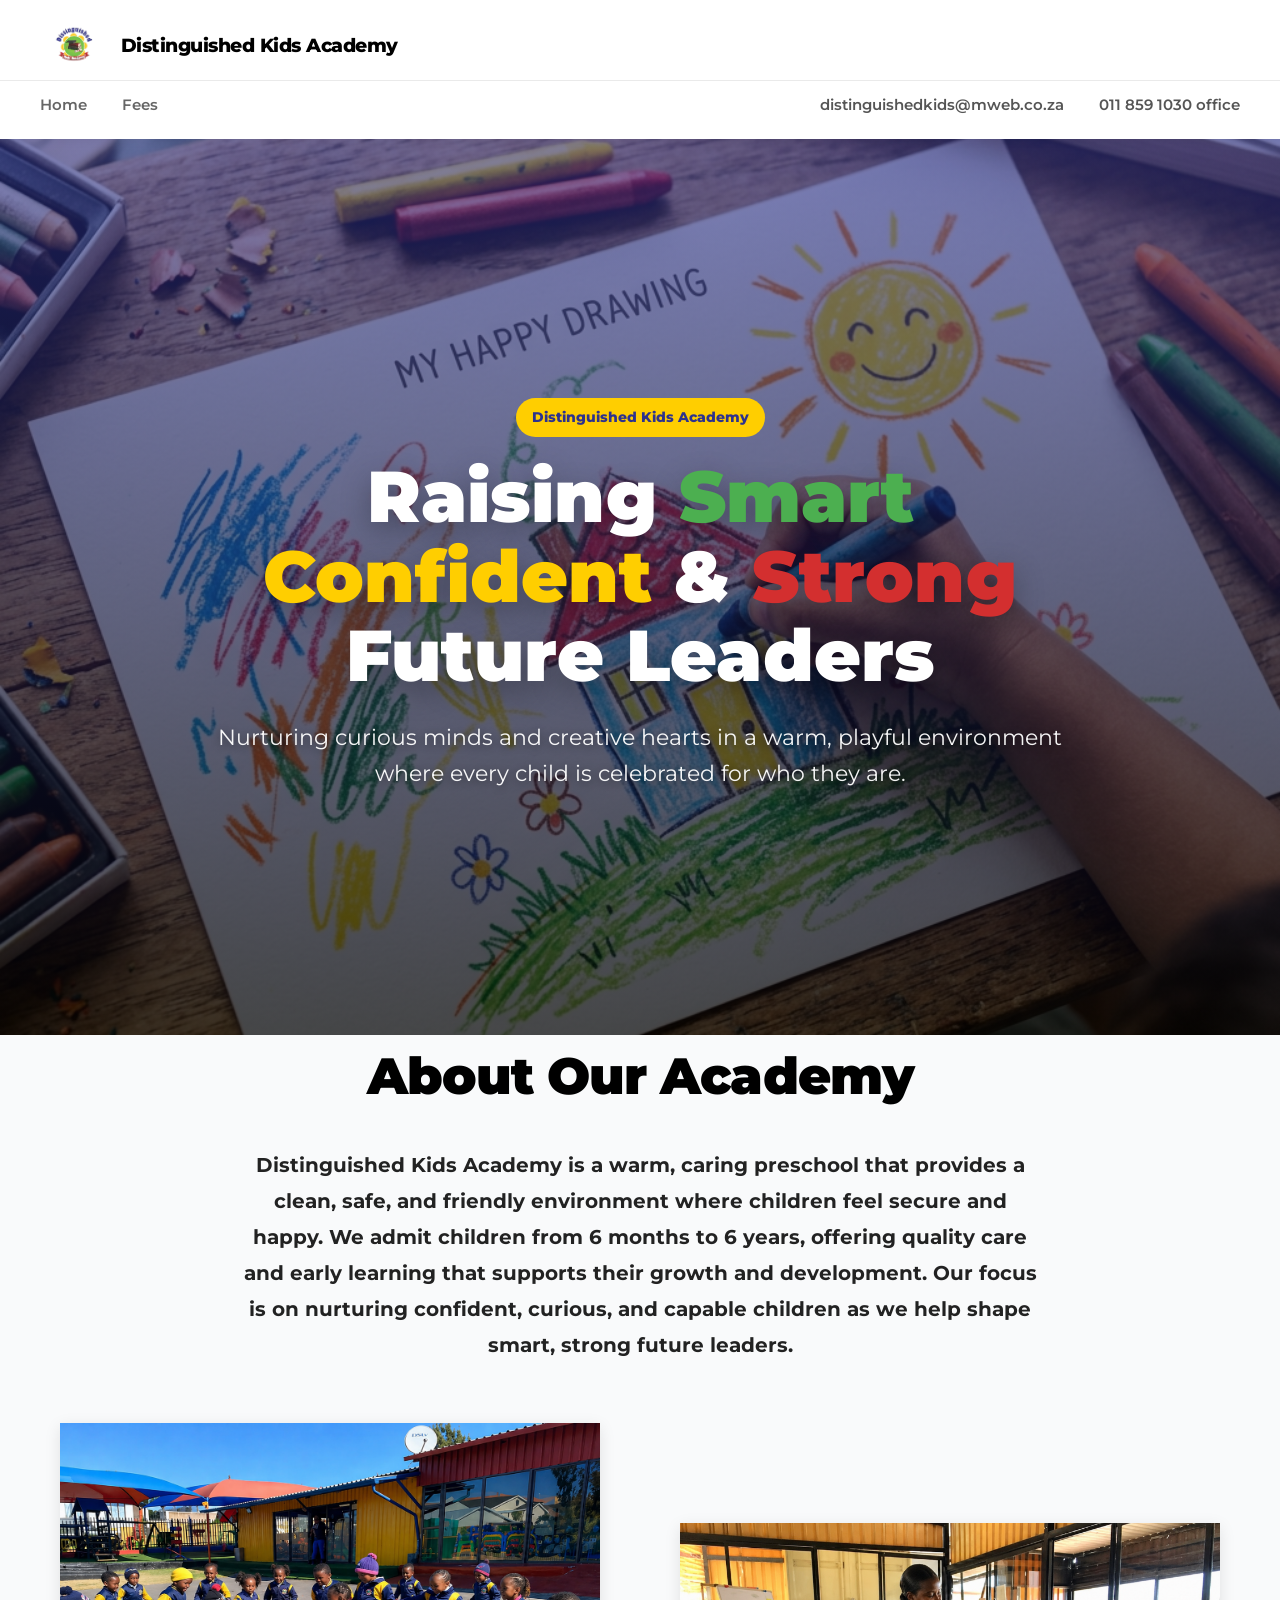
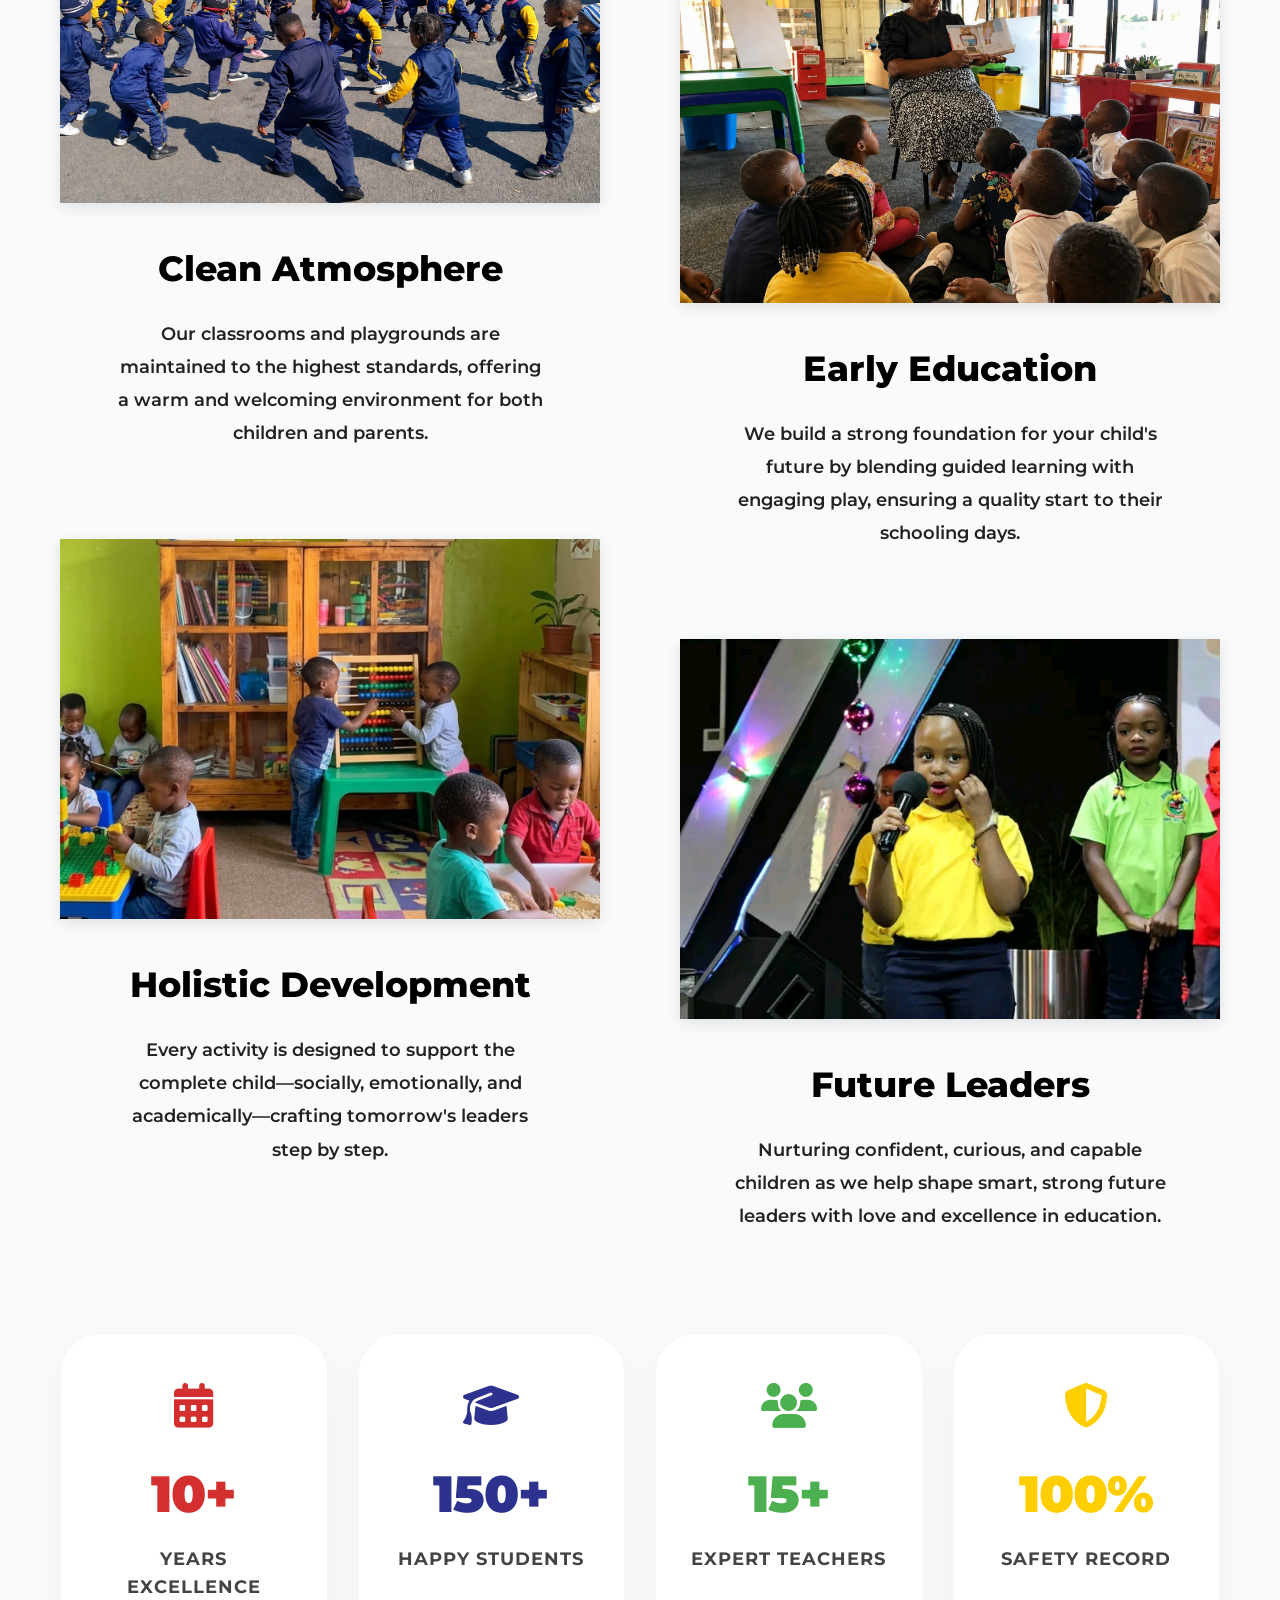
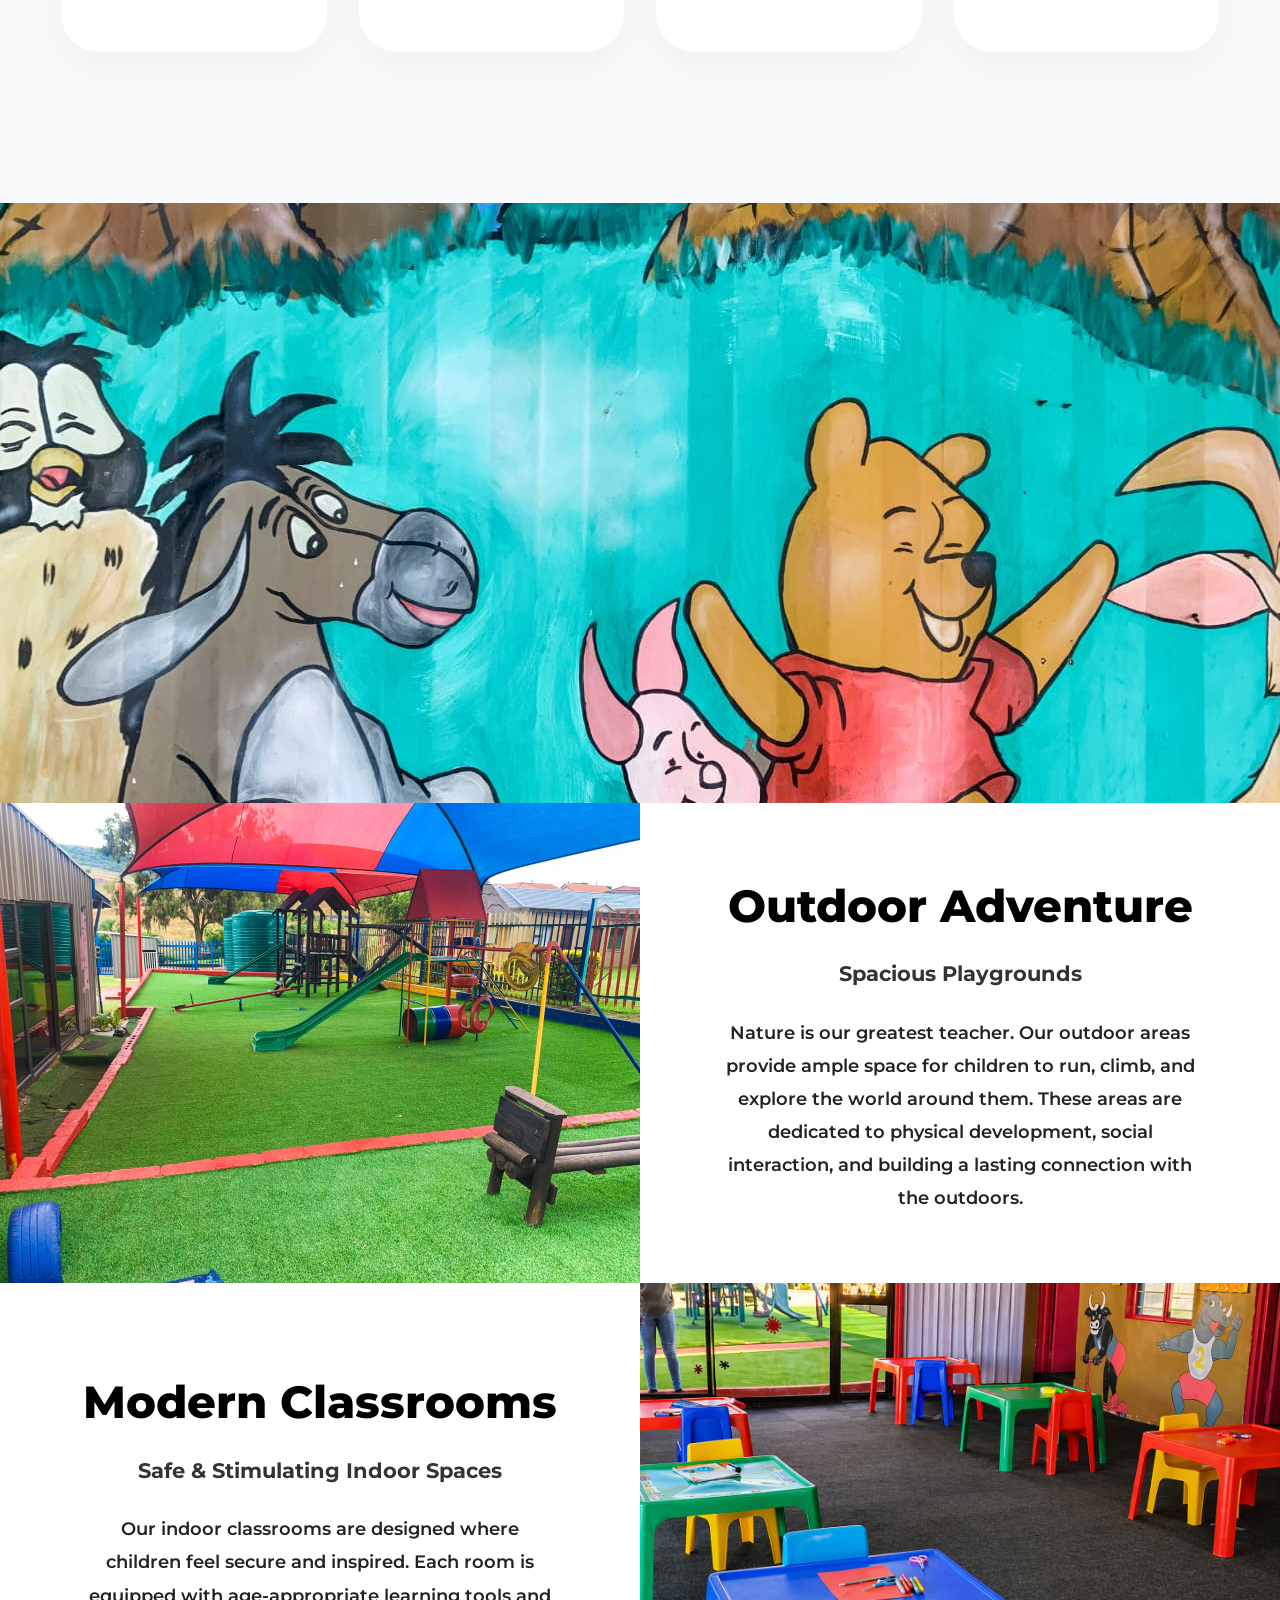
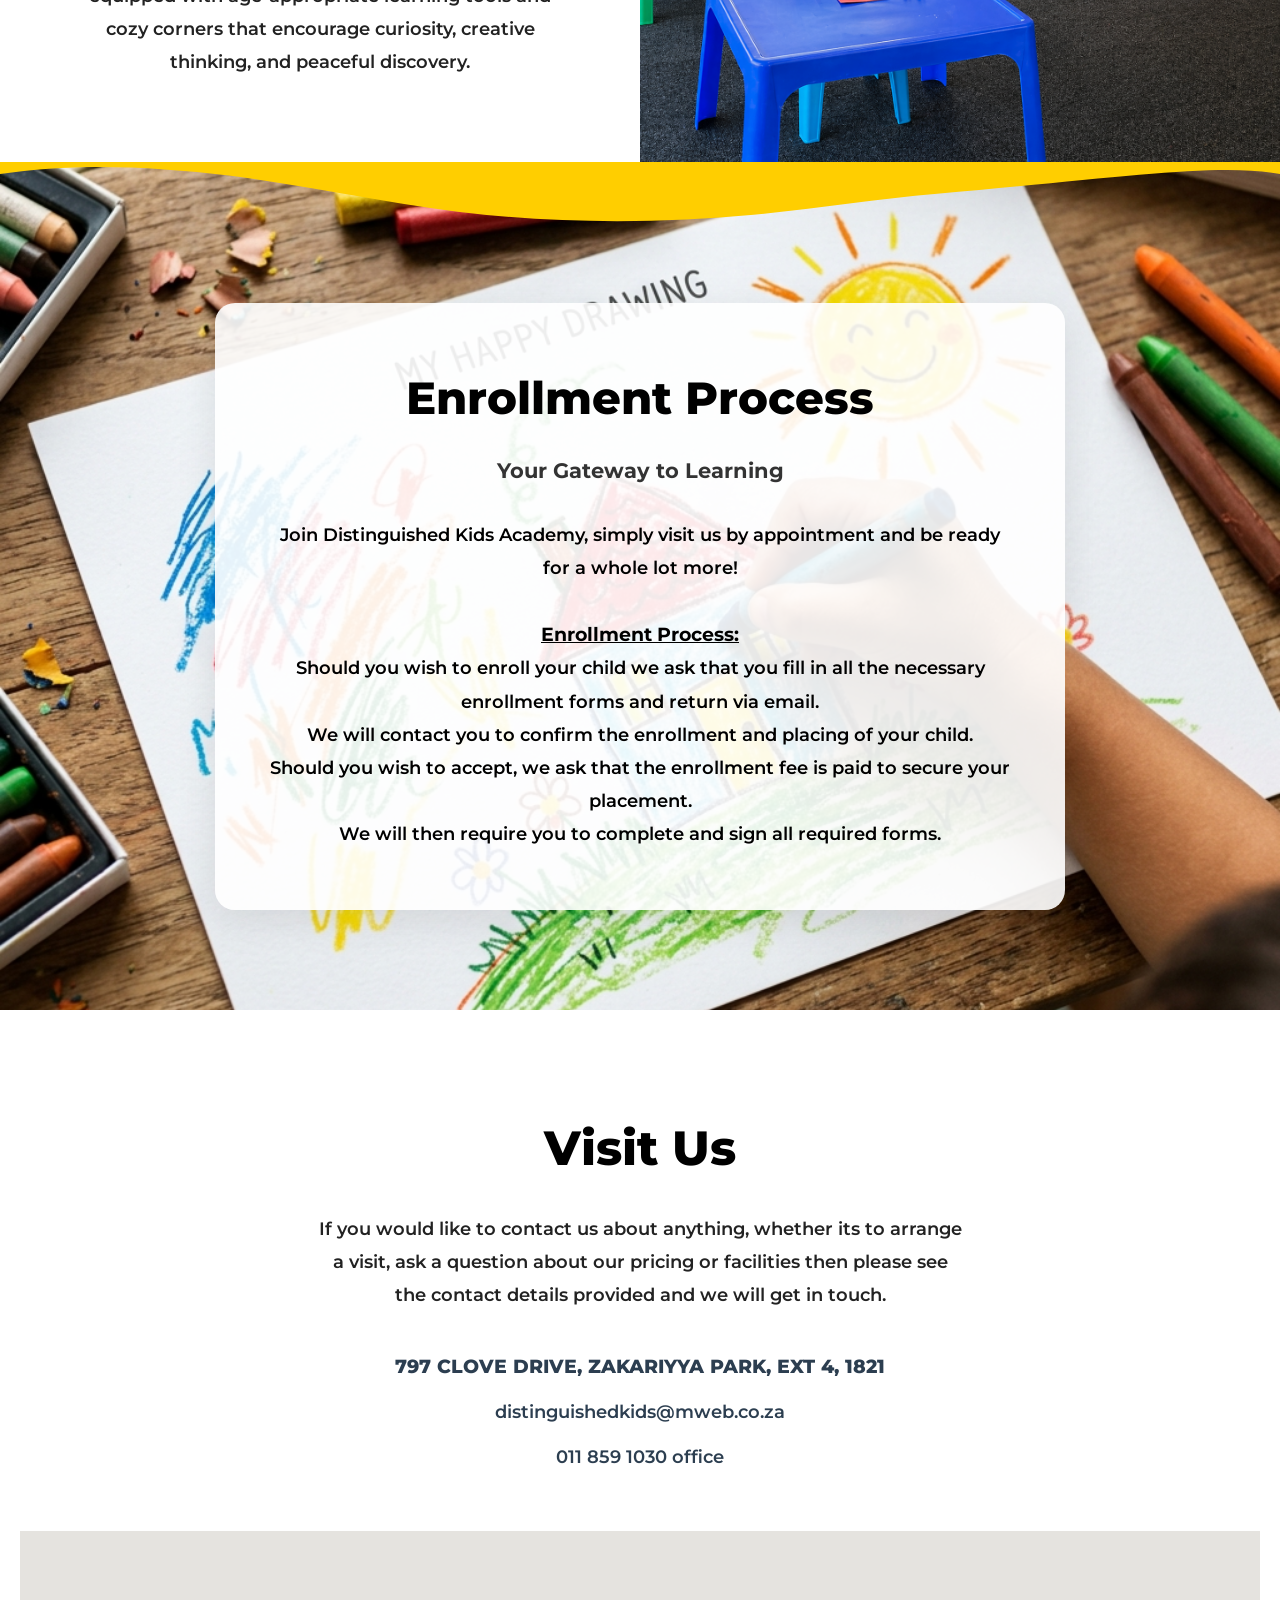
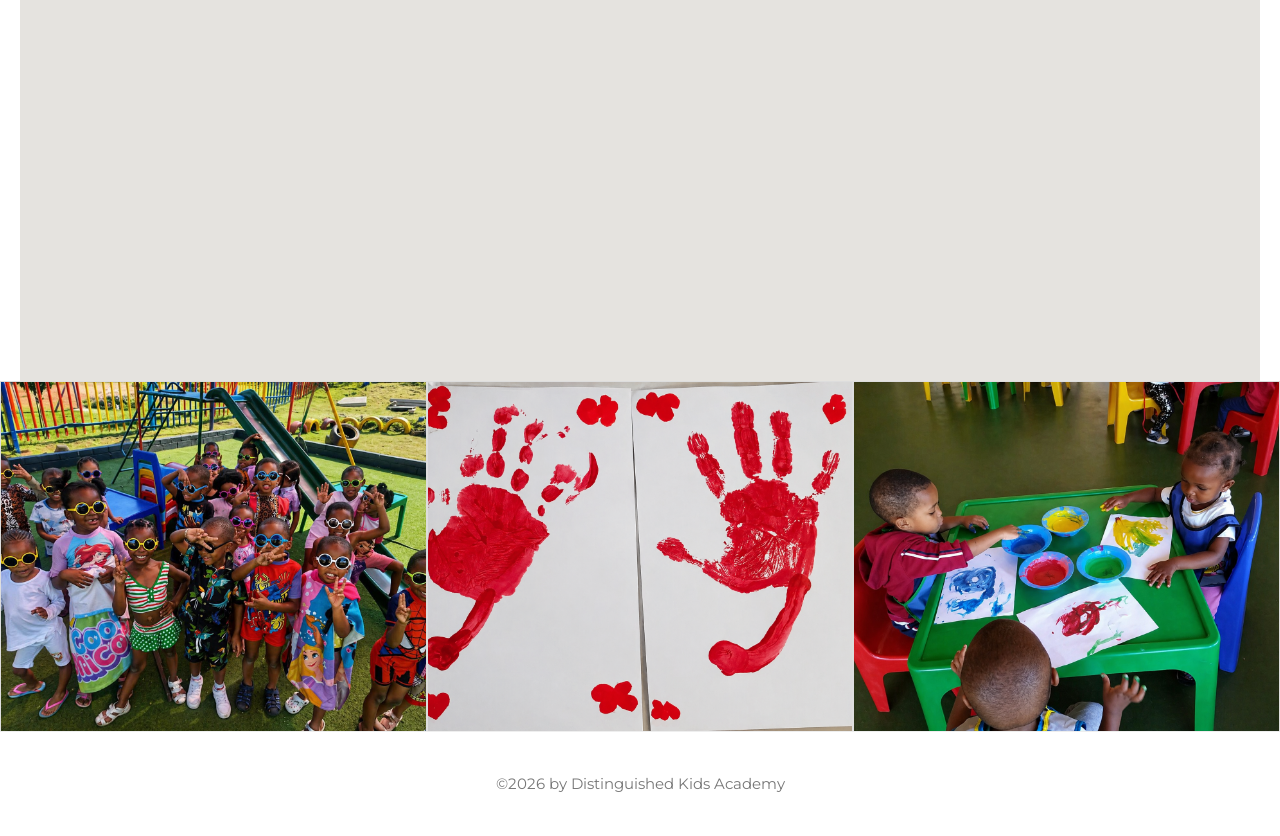
==== commit a7e26927: "Add files via upload" ====
--- a/index.html
+++ b/index.html
@@ -4,9 +4,10 @@
 <head>
     <meta charset="UTF-8">
     <meta name="viewport" content="width=device-width, initial-scale=1.0">
-    <title>Distinguished Kids Academy | Academy of Excellence</title>
+    <title>Distinguished Kids Academy | Top Preschool & Daycare in Zakariyya Park</title>
     <meta name="description"
-        content="Distinguished Kids Academy—an academy of excellence for smart, confident, and strong future leaders.">
+        content="Distinguished Kids Academy in Zakariyya Park offers premium preschool and daycare services for children aged 6 months to 6 years. Nurturing future leaders in a safe, clean, and loving environment.">
+    <link rel="canonical" href="https://distinguishedkids.co.za/">
 
     <!-- Favicon -->
     <link rel="icon" type="image/png" href="logos/1769603602246.png">
@@ -15,16 +16,16 @@
     <!-- Open Graph / Facebook -->
     <meta property="og:type" content="website">
     <meta property="og:url" content="https://distinguishedkids.co.za/">
-    <meta property="og:title" content="Distinguished Kids Academy | Academy of Excellence">
-    <meta property="og:description" content="Distinguished Kids Academy—an academy of excellence for smart, confident, and strong future leaders.">
-    <meta property="og:image" content="logos/1769603602246.png">
+    <meta property="og:title" content="Distinguished Kids Academy | Top Preschool & Daycare in Zakariyya Park">
+    <meta property="og:description" content="Nurturing smart, confident, and strong future leaders. Premium early childhood education and care for ages 6 months to 6 years in Zakariyya Park.">
+    <meta property="og:image" content="https://distinguishedkids.co.za/logos/1769603602246.png">
 
     <!-- Twitter -->
     <meta property="twitter:card" content="summary_large_image">
     <meta property="twitter:url" content="https://distinguishedkids.co.za/">
-    <meta property="twitter:title" content="Distinguished Kids Academy | Academy of Excellence">
-    <meta property="twitter:description" content="Distinguished Kids Academy—an academy of excellence for smart, confident, and strong future leaders.">
-    <meta property="twitter:image" content="logos/1769603602246.png">
+    <meta property="twitter:title" content="Distinguished Kids Academy | Zakariyya Park Preschool">
+    <meta property="twitter:description" content="Premium daycare and preschool services in Zakariyya Park. Join our academy of excellence today.">
+    <meta property="twitter:image" content="https://distinguishedkids.co.za/logos/1769603602246.png">
 
     <!-- Google Fonts -->
     <link rel="preconnect" href="https://fonts.googleapis.com">
@@ -33,6 +34,28 @@
     <!-- FontAwesome -->
     <link rel="stylesheet" href="https://cdnjs.cloudflare.com/ajax/libs/font-awesome/6.4.0/css/all.min.css">
     <link rel="stylesheet" href="style.css">
+    <!-- Structured Data (JSON-LD) -->
+    <script type="application/ld+json">
+    {
+      "@context": "https://schema.org",
+      "@type": "EducationalOrganization",
+      "name": "Distinguished Kids Academy",
+      "url": "https://distinguishedkids.co.za/",
+      "logo": "https://distinguishedkids.co.za/logos/1769603602246.png",
+      "description": "Distinguished Kids Academy is a premium preschool and daycare in Zakariyya Park, offering quality care and early learning for children aged 6 months to 6 years.",
+      "address": {
+        "@type": "PostalAddress",
+        "streetAddress": "797 Clove Drive",
+        "addressLocality": "Zakariyya Park",
+        "addressRegion": "Gauteng",
+        "postalCode": "1821",
+        "addressCountry": "ZA"
+      },
+      "telephone": "+27118591030",
+      "openingHours": "Mo-Fr 06:45-17:00",
+      "image": "https://distinguishedkids.co.za/img/outdoor/ChatGPT%20Image%20Apr%2029,%202026,%2001_59_44%20AM.png"
+    }
+    </script>
 </head>
 
 <body class="loading-active">
@@ -42,11 +65,10 @@
             <div class="loader-visuals">
                 <div class="ring-outer"></div>
                 <div class="ring-inner"></div>
-                <img src="logos/1769603602246.png" alt="Academy Logo" class="loader-logo">
-            </div>
+              </div>
             <div class="loader-text-container">
                 <div class="loader-text">
-                    <span>L</span><span>O</span><span>A</span><span>D</span><span>I</span><span>N</span><span>G</span>
+                    <span>D</span><span>I</span><span>S</span><span>T</span><span>I</span><span>N</span><span>G</span><span>U</span><span>I</span><span>S</span><span>H</span><span>E</span><span>D</span><span></span><span>K</span><span>I</span><span>D</span><span>S</span><span></span>
                 </div>
             </div>
         </div>
@@ -56,10 +78,10 @@
     <nav id="main-nav" class="main-navigation-bar">
         <!-- Top Row -->
         <div class="nav-top-row">
-            <div class="logo">
+            <a href="#home" class="logo" style="text-decoration: none;">
                 <img src="logos/1769603602246.png" alt="Distinguished Kids Logo" class="logo-img-main">
                 <span class="logo-text-main">Distinguished Kids Academy</span>
-            </div>
+            </a>
             <div id="mobile-menu" class="menu-toggle">
                 <i class="fas fa-bars"></i>
             </div>
@@ -116,7 +138,7 @@
             <div class="staggered-grid">
                 <!-- Feature 1 (Left Column) -->
                 <div class="staggered-item reveal">
-                    <img src="img/outdoor/ChatGPT Image Apr 29, 2026, 01_59_44 AM.png " alt="Clean Atmosphere">
+                    <img src="img/outdoor/ChatGPT Image Apr 29, 2026, 01_59_44 AM.png " alt="Safe and clean outdoor playground at Distinguished Kids Academy" loading="lazy">
                     <h3>Clean Atmosphere</h3>
                     <p>Our classrooms and playgrounds are maintained to the highest standards, offering a warm and
                         welcoming environment for both children and parents.</p>
@@ -124,7 +146,7 @@
 
                 <!-- Feature 2 (Right Column, staggered) -->
                 <div class="staggered-item staggered-col-right reveal">
-                    <img src="img/storytime/Screenshot from 2026-04-29 01-50-06.png" alt="Early Education">
+                    <img src="img/storytime/Screenshot from 2026-04-29 01-50-06.png" alt="Children engaged in early education activities" loading="lazy">
                     <h3>Early Education</h3>
                     <p>We build a strong foundation for your child's future by blending guided learning with engaging
                         play, ensuring a quality start to their schooling days.</p>
@@ -132,7 +154,7 @@
 
                 <!-- Feature 3 (Left Column) -->
                 <div class="staggered-item staggered-col-left-bottom reveal">
-                    <img src="img/Screenshot from 2026-04-29 01-42-43.png" alt="Holistic Development">
+                    <img src="img/Screenshot from 2026-04-29 01-42-43.png" alt="Preschoolers developing social and emotional skills" loading="lazy">
                     <h3>Holistic Development</h3>
                     <p>Every activity is designed to support the complete child—socially, emotionally, and
                         academically—crafting tomorrow's leaders step by step.</p>
@@ -140,7 +162,7 @@
 
                 <!-- Feature 4 (Right Column, to balance the grid) -->
                 <div class="staggered-item staggered-col-right-bottom reveal">
-                    <img src="img/8.jpg" alt="Future Leaders">
+                    <img src="img/8.jpg" alt="Graduates of Distinguished Kids Academy" loading="lazy">
                     <h3>Future Leaders</h3>
                     <p>Nurturing confident, curious, and capable children as we help shape smart, strong future leaders
                         with love and excellence in education.</p>
@@ -181,13 +203,13 @@
 
         <!-- Top Full Width Image (Outdoor/Playground style) -->
         <div class="env-full-img">
-            <img src="img/WhatsApp%20Image%202026-04-29%20at%2001.08.43.jpeg" alt="Outdoor Playground">
+            <img src="img/WhatsApp%20Image%202026-04-29%20at%2001.08.43.jpeg" alt="Spacious outdoor play area for physical development" loading="lazy">
         </div>
 
         <!-- Bottom Split Section (Indoor Image + Text) -->
         <div class="env-split">
             <div class="env-split-img">
-                <img src="img/WhatsApp Image 2026-04-29 at 01.08.42.jpeg" alt="Indoor Setup">
+                <img src="img/WhatsApp Image 2026-04-29 at 01.08.42.jpeg" alt="Secure indoor learning space for children" loading="lazy">
             </div>
             <div class="env-split-text">
                 <h3>Outdoor Adventure</h3>
@@ -210,7 +232,7 @@
                 </p>
             </div>
             <div class="env-split-img">
-                <img src="img/ChatGPT Image Apr 29, 2026, 03_29_54 AM.png" alt="Indoor Setup">
+                <img src="img/ChatGPT Image Apr 29, 2026, 03_29_54 AM.png" alt="Modern preschool classroom with learning tools" loading="lazy">
             </div>
         </div>
 
